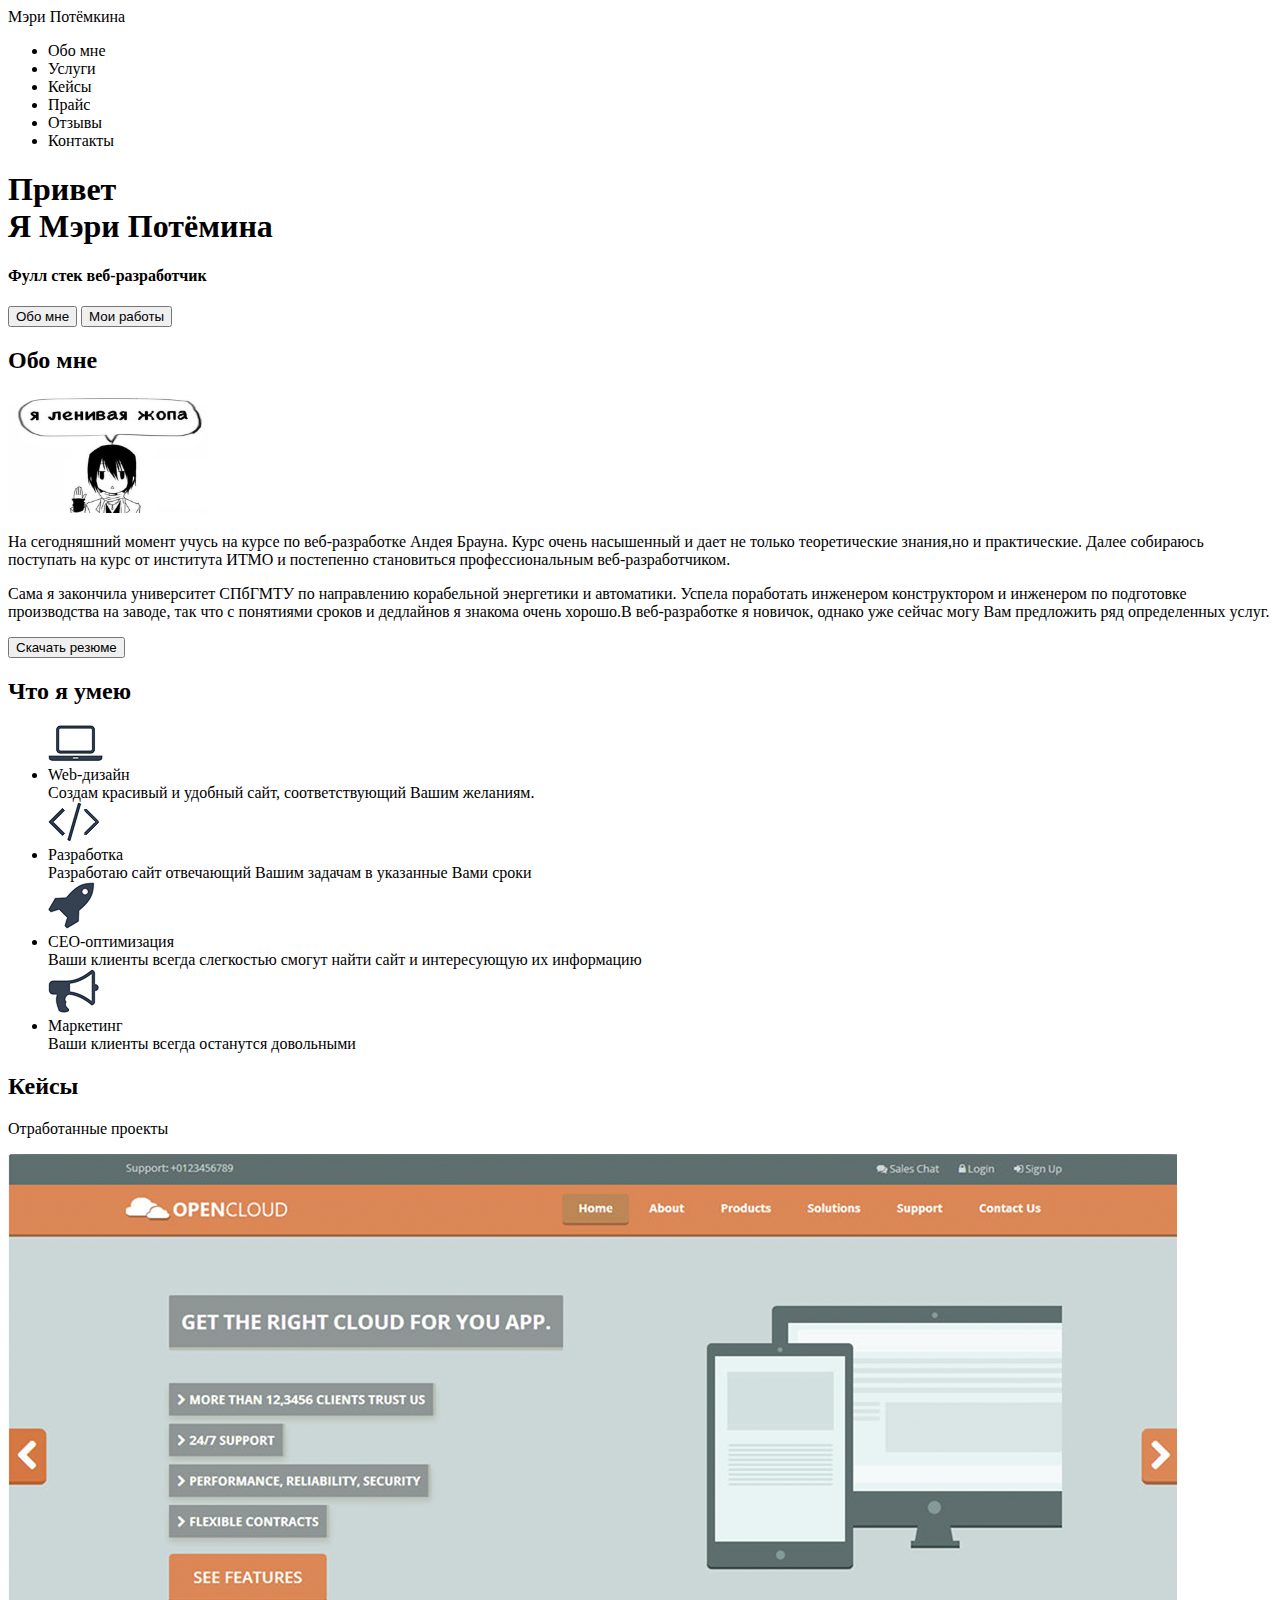
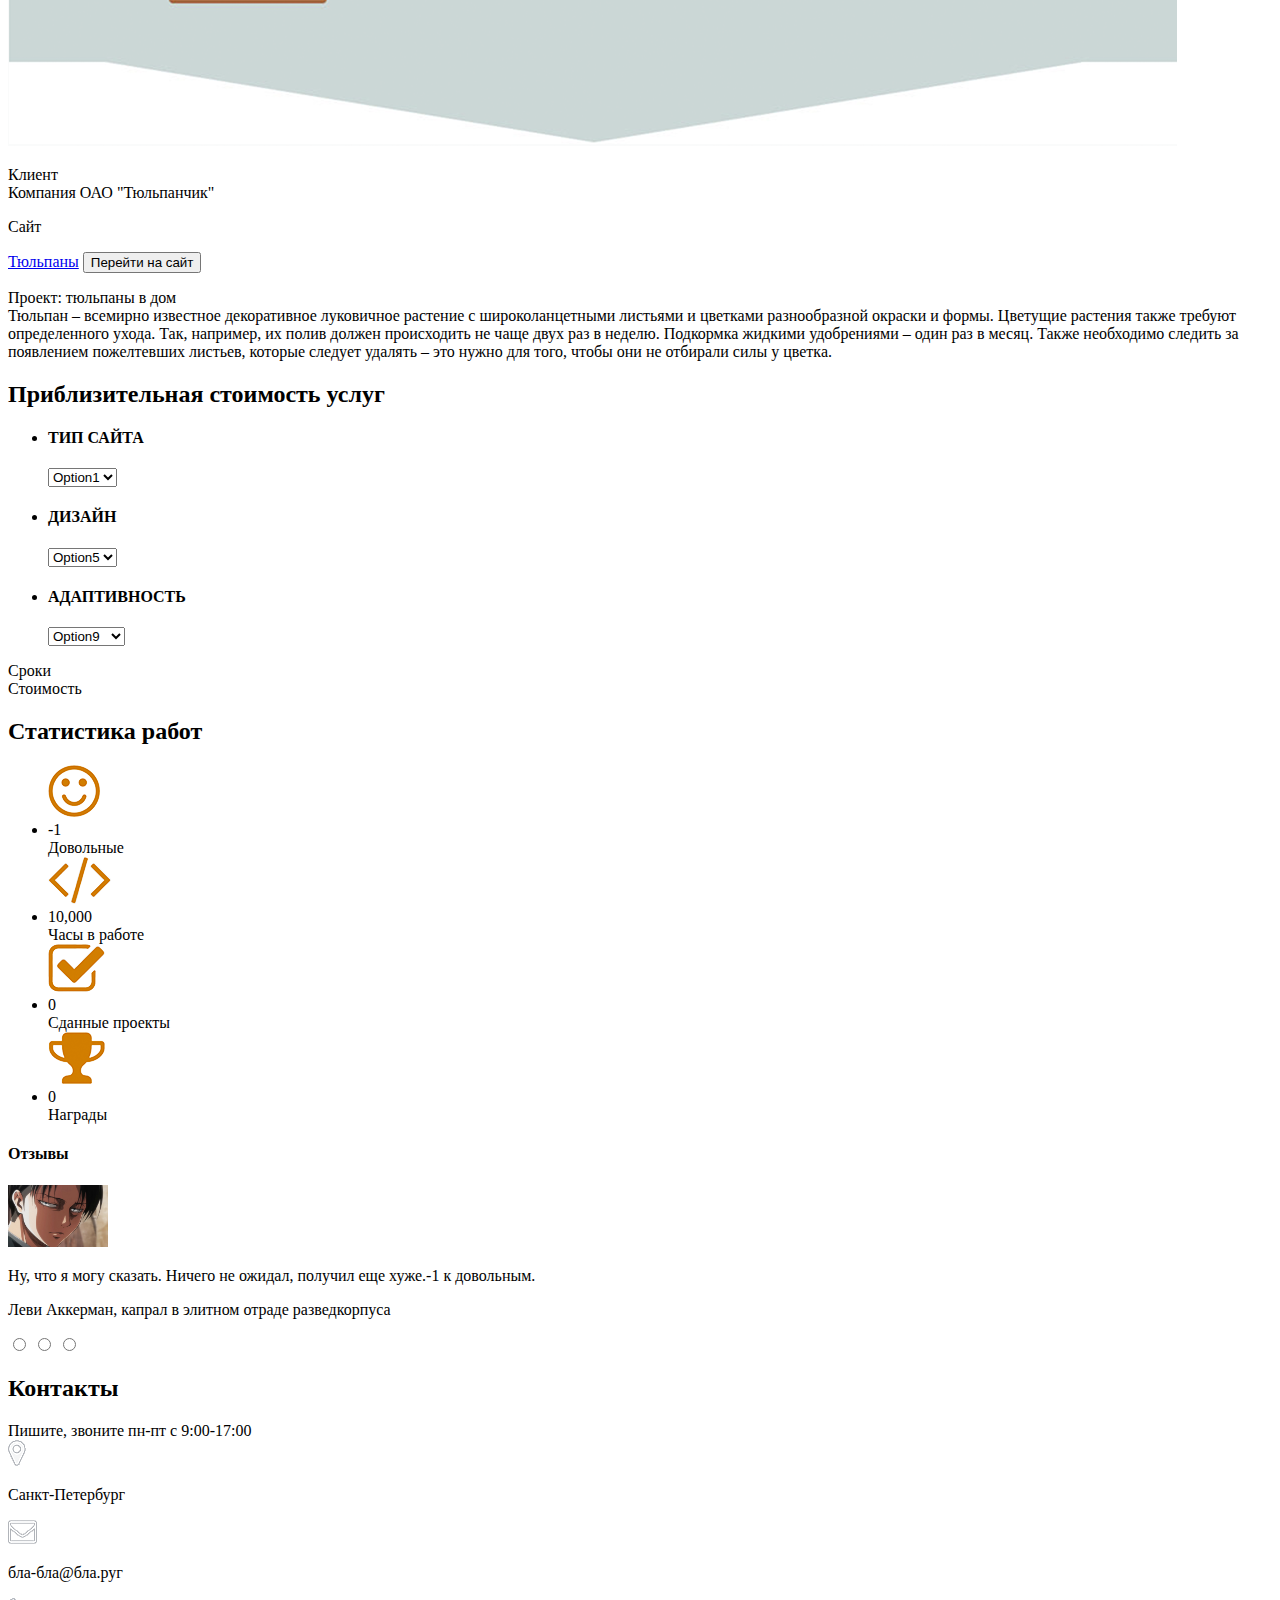
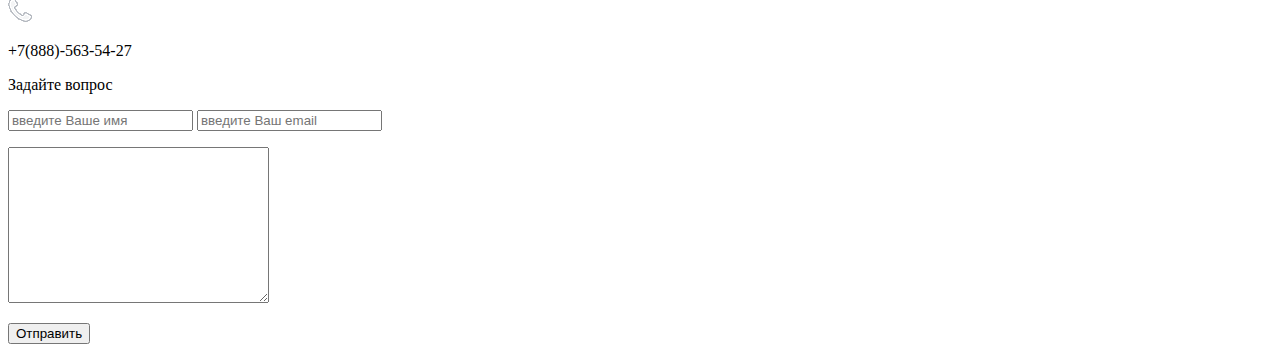
==== source/index.html @ 6ffd6572 "залила на сайт" ====
<!DOCTYPE html>
<html lang="en">

<head>
    <meta charset="UTF-8">
    <meta name="description" content="Это моя первая страница">
    <meta name="author" content="Мэри">
    <meta name="robots" content="noindex, nofollow">
    <meta property="og: title" content="Это моя первая страница">

    <title>Мэри Потёмкина - веб-разработчик</title>
</head>

<body>

    <header>

        <nav>

            <div class="logo">Мэри Потёмкина</div>
            <div class="menu"><ul>
                <li>Обо мне</li>
                <li>Услуги</li>
                <li>Кейсы</li>
                <li>Прайс</li>
                <li>Отзывы</li>
                <li>Контакты</li>
            </ul></div>

        </nav>

    </header>
    
    <div class="main"><div class="title_container">
        <h1>Привет <br> Я Мэри Потёмина</h1>
        <h4>Фулл стек веб-разработчик</h4>
        <input type="submit" value="Обо мне">
        <input type="submit" value="Мои работы">
    </div></div>
    <div class="main"><div class="title_container">
        <h2>Обо мне</h2>
        <img src="img/i.jpg" style="width: 200px" alt="А где картинка 0-0?">
        <p>На сегодняшний момент учусь на курсе по веб-разработке Андея Брауна. Курс очень насышенный и дает не только теоретические знания,но и практические. Далее собираюсь поступать на курс от института ИТМО и постепенно становиться профессиональным веб-разработчиком.</p>
        <p>Сама я закончила университет СПбГМТУ по направлению корабельной энергетики и автоматики. Успела поработать инженером конструктором и инженером по подготовке производства на заводе, так что с понятиями сроков и дедлайнов я знакома очень хорошо.В веб-разработке я новичок, однако уже сейчас могу Вам предложить ряд определенных услуг.</p>
         <input type="submit" value="Скачать резюме">
    </div></div>
    <div class="main"><div class="title_me">
    <h2>Что я умею</h2>
    <ul>
       <img src="img/notebook.png" alt="А где картинка 0-0?">
        <li>Web-дизайн</li>
        <span>Создам красивый и удобный сайт, соответствующий Вашим желаниям.</span>
       <br><img src="img/Arrows.png" alt="А где картинка 0-0?">
        <li>Разработка</li>
        <span>Разработаю сайт отвечающий Вашим задачам в указанные Вами сроки</span>
        <br><img src="img/Rocket.png" alt="А где картинка 0-0?">
        <li>CЕО-оптимизация</li>
        Ваши клиенты всегда слегкостью смогут найти сайт и интересующую их информацию
        <br><img src="img/mouthpiece.png" alt="А где картинка 0-0?">
        <li>Маркетинг</li>
        <span>Ваши клиенты всегда останутся довольными</span>
    </ul>
    </div></div>
    <div class="main"><div class="title_case">
       <h2>Кейсы</h2>
       <p>Отработанные проекты</p>
       <img src="img/photo.png" alt="А где картинка 0-0?">
        <p>Клиент<br>Компания ОАО "Тюльпанчик"</p>
        <p>Сайт</p>
        <a href="https://ru.wikipedia.org/wiki/%D0%A2%D1%8E%D0%BB%D1%8C%D0%BF%D0%B0%D0%BD">Тюльпаны</a>
        <input type="submit" value="Перейти на сайт" >
        <p>Проект: тюльпаны в дом<br>
        <span>Тюльпан – всемирно известное декоративное луковичное растение с широколанцетными листьями и цветками разнообразной окраски и формы. Цветущие растения также требуют определенного ухода. Так, например, их полив должен происходить не чаще двух раз в неделю. Подкормка жидкими удобрениями – один раз в месяц. Также необходимо следить за появлением пожелтевших листьев, которые следует удалять – это нужно для того, чтобы они не отбирали силы у цветка.</span></p>       
    </div></div>
    <div class="main"><div class="title_price">
        <h2>Приблизительная стоимость услуг</h2>
        <ul>
        <li><h4>ТИП САЙТА</h4></li>
           <select name="list1" id="list" option>
            <option value="option1">Option1</option>
            <option value="option2">Option2</option>
            <option value="option3">Option3</option>
            <option value="option4">Option4</option>
        </select>
        <li><h4>ДИЗАЙН</h4></li>
           <select name="list1" id="list" option>
            <option value="option5">Option5</option>
            <option value="option6">Option6</option>
            <option value="option7">Option7</option>
            <option value="option8">Option8</option>
        </select>
        <li><h4>АДАПТИВНОСТЬ</h4></li>
           <select name="list1" id="list" option>
            <option value="option9">Option9</option>
            <option value="option10">Option10</option>
            <option value="option11">Option11</option>
            <option value="option12">Option12</option>
        </select>
        </ul>
        <spain>Сроки<br> Стоимость</spain>
         </div></div>
         <div class="main"><div class="title_statistika">
            <h2>Статистика работ</h2>
            <ul>
                <img src="img/Smile.png" alt="А где картинка 0-0?">
                <li>-1</li>
                <span>Довольные</span>
                <br><img src="img/Arrows2.png" alt="А где картинка 0-0?">
                <li>10,000</li>
                <span>Часы в работе</span>
                <br><img src="img/check.png" alt="А где картинка 0-0?">
                <li>0</li>
                <span>Сданные проекты</span>
                <br><img src="img/Cup.png" alt="А где картинка 0-0?">
                <li>0</li>
                <span>Награды</span>        
            </ul>         
         </div></div>
         <div class="main"><div class="title_comment">
             <h4>Отзывы</h4>
             <img src="img/Levi.jpg" style="width: 100px" alt="А где картинка 0-0?">
             <p>Ну, что я могу сказать. Ничего не ожидал, получил еще хуже.-1 к довольным.</p>
             <p>Леви Аккерман, капрал в элитном отраде разведкорпуса</p>
             <input type="radio" name="1" >
             <input type="radio" name="1">
             <input type="radio" name="1">
         </div></div>
         <div class="main"><div class="title_contact">
            <h2>Контакты</h2>
            <spain>Пишите, звоните пн-пт с 9:00-17:00</spain>
            <br><img src="img/geo.png" alt="А где картинка 0-0?">
            <p>Санкт-Петербург</p>
            <img src="img/sms.png" alt="А где картинка 0-0?">
            <p>бла-бла@бла.руг</p>
            <img src="img/tel.png" alt="А где картинка 0-0?">
            <p>+7(888)-563-54-27</p>
                <p>Задайте вопрос</p>
                 <input type="text" name="text_input" value="" placeholder="введите Ваше имя">
                 <input type="email" alue="" placeholder="введите Ваш email">
                <p><textarea name="name1" id="id1" cols="30" rows="10"></textarea></p>
                 <input type="submit" value="Отправить"> 
             
              </div></div>

</body>

</html>
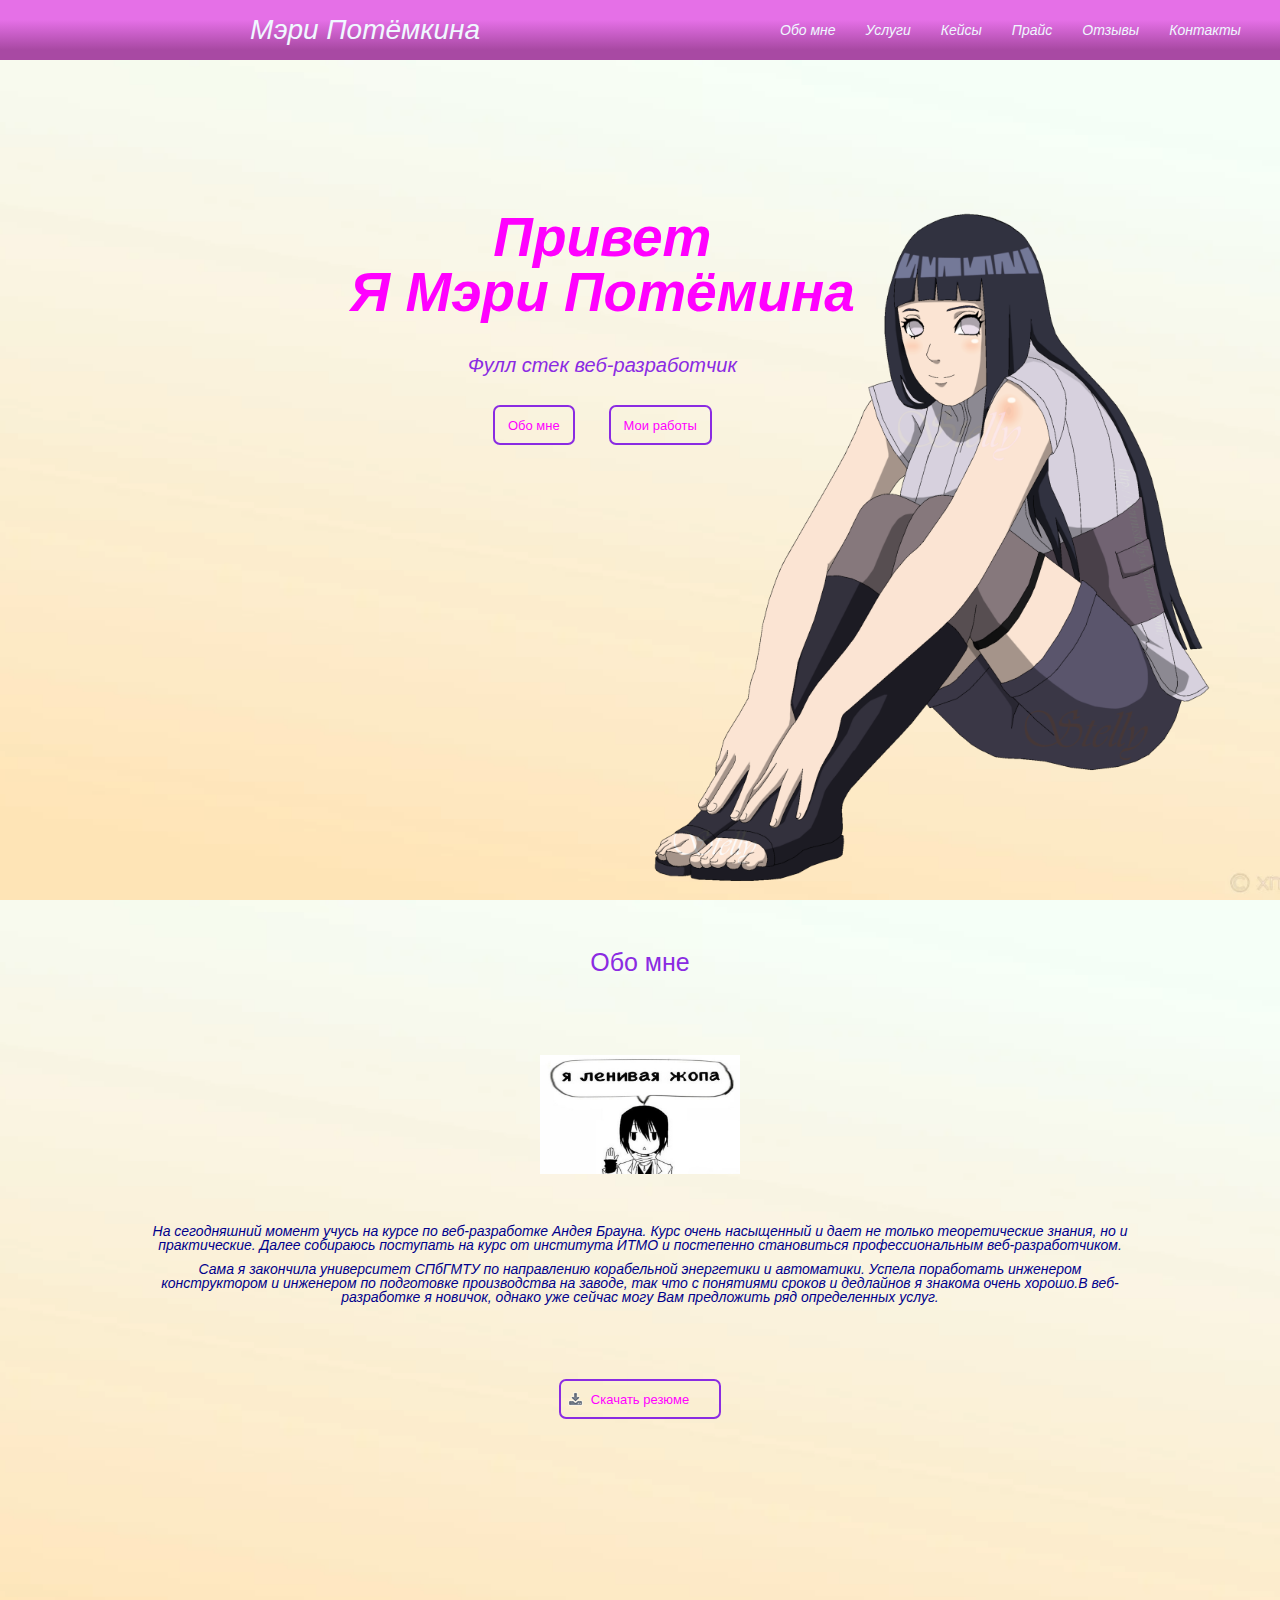
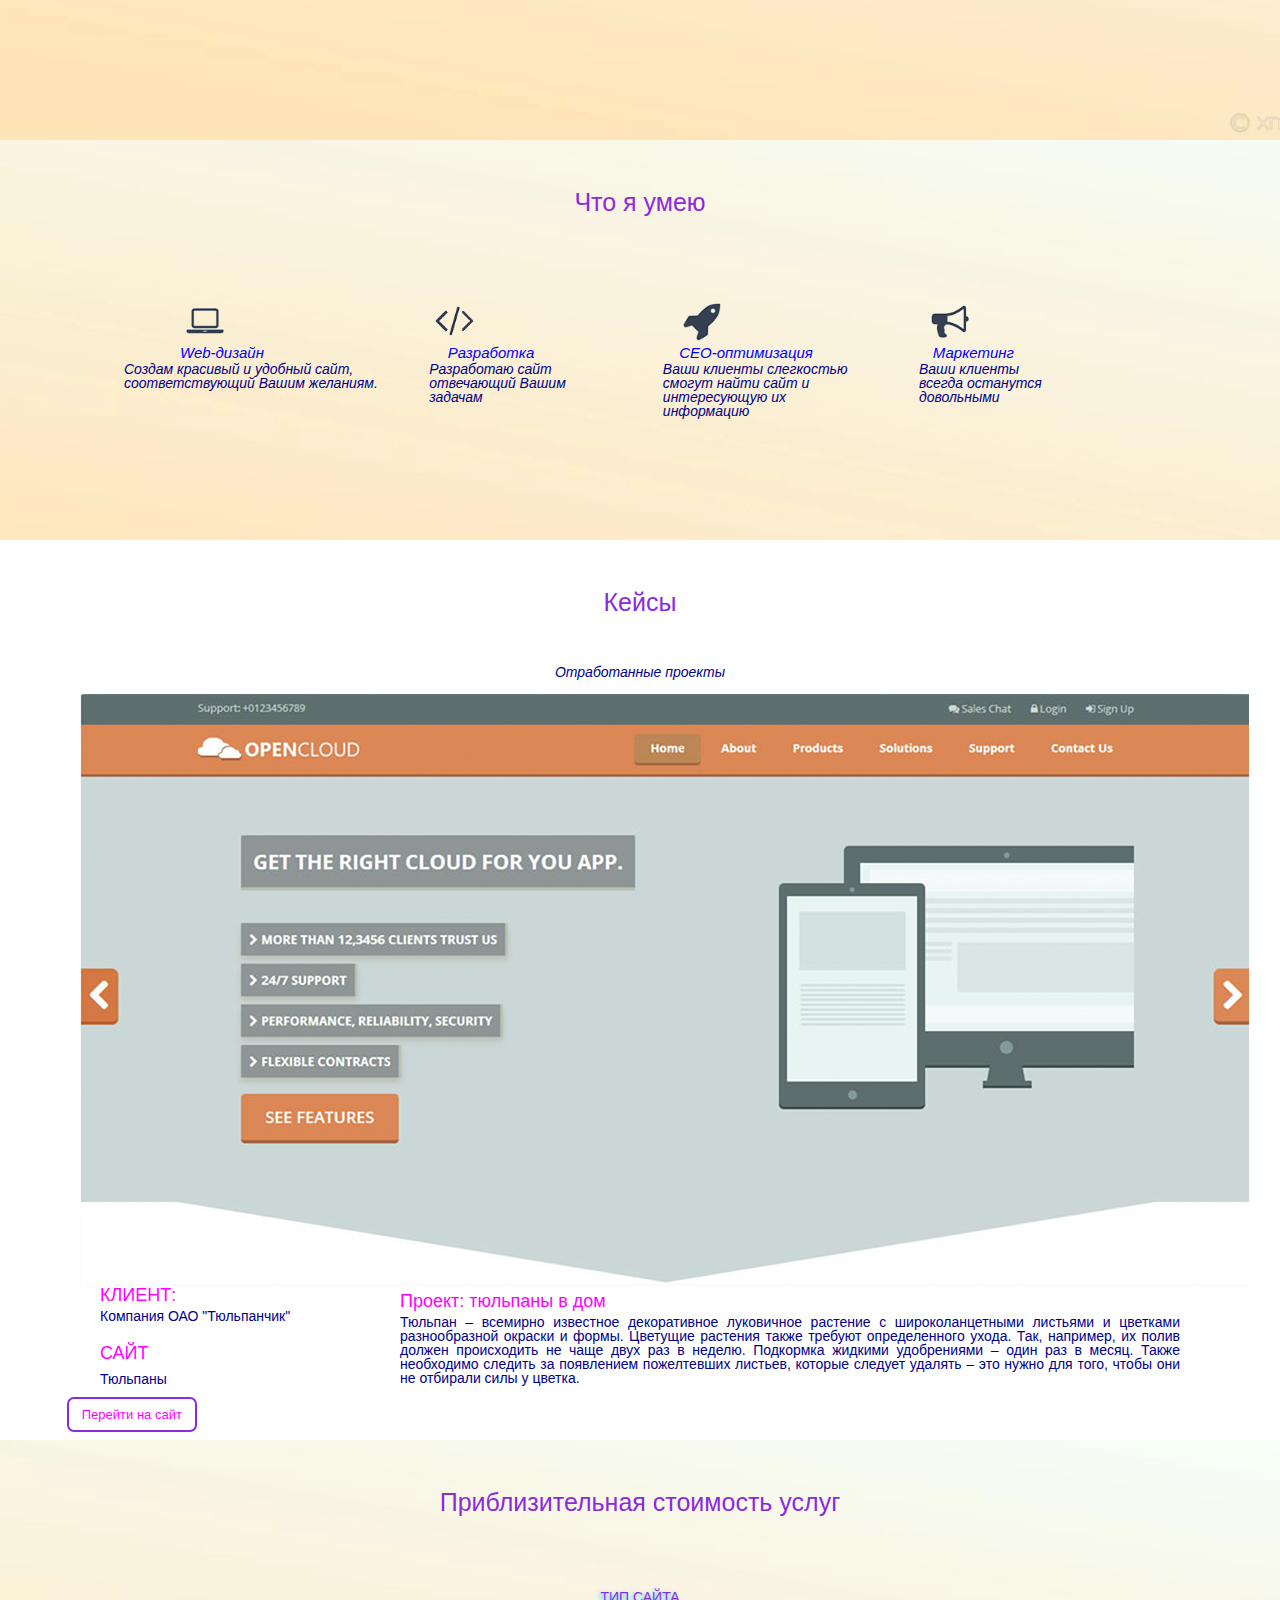
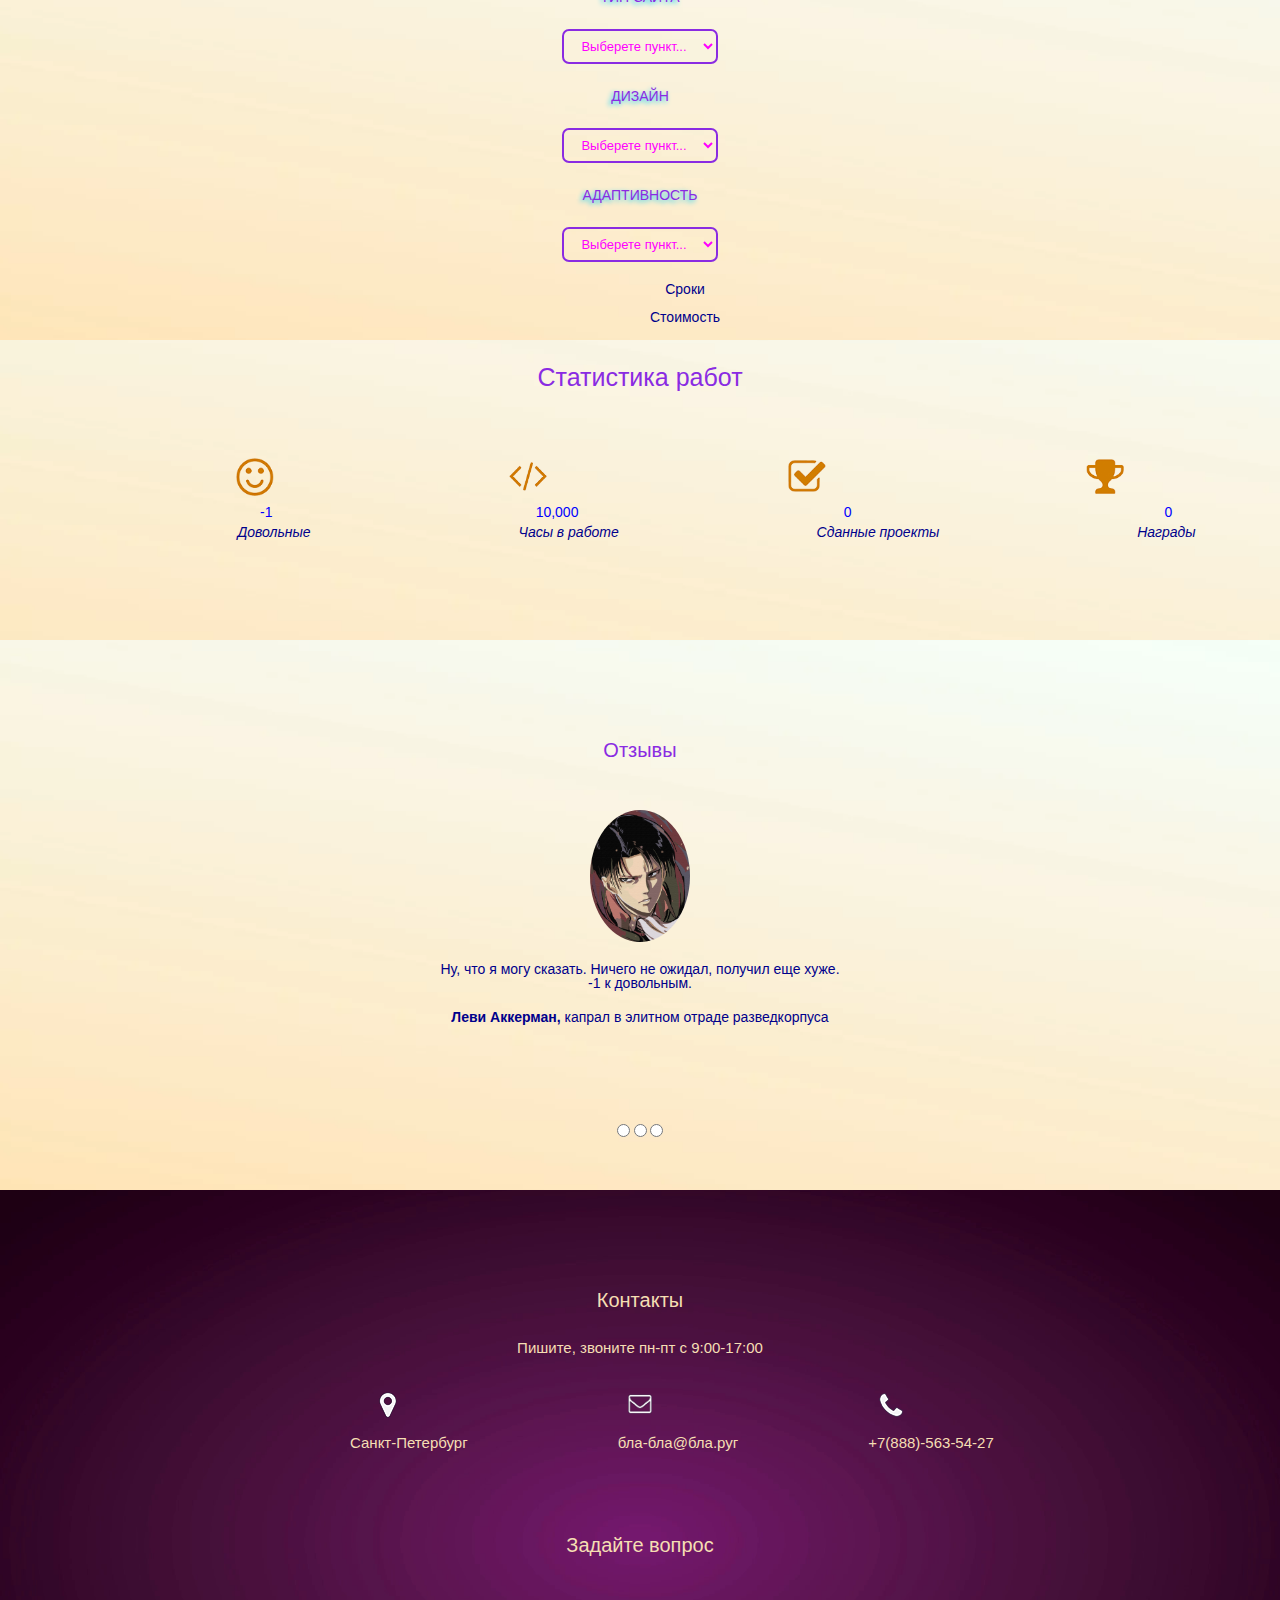
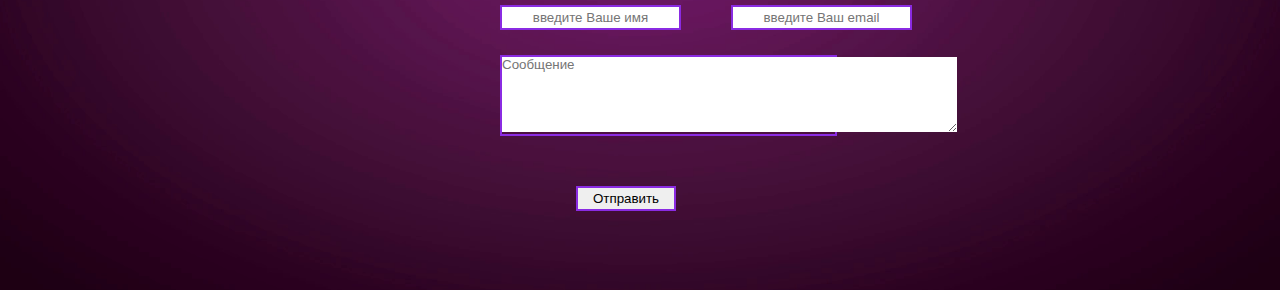
==== commit dca502f5: "добавили css" ====
--- a/source/index.html
+++ b/source/index.html
@@ -6,7 +6,9 @@
     <meta name="description" content="Это моя первая страница">
     <meta name="author" content="Мэри">
     <meta name="robots" content="noindex, nofollow">
-    <meta property="og: title" content="Это моя первая страница">
+    <meta property="og:title" content="Это моя первая страница">
+    <link rel="stylesheet" href="css/reset.css">
+    <link rel="stylesheet" href="css/style.css">
 
     <title>Мэри Потёмкина - веб-разработчик</title>
 </head>
@@ -18,129 +20,158 @@
         <nav>
 
             <div class="logo">Мэри Потёмкина</div>
-            <div class="menu"><ul>
-                <li>Обо мне</li>
-                <li>Услуги</li>
-                <li>Кейсы</li>
-                <li>Прайс</li>
-                <li>Отзывы</li>
-                <li>Контакты</li>
-            </ul></div>
+            <div class="menu">
+                <ul>
+                    <li>Обо мне</li>
+                    <li>Услуги</li>
+                    <li>Кейсы</li>
+                    <li>Прайс</li>
+                    <li>Отзывы</li>
+                    <li>Контакты</li>
+                </ul>
+            </div>
 
         </nav>
 
     </header>
+
+    <div class="main">
+        <div class="title_container">
+            <h1>Привет <br> Я Мэри Потёмина</h1>
+            <h4>Фулл стек веб-разработчик</h4>
+            <input type="submit" value="Обо мне">
+            <input type="submit" value="Мои работы">
+        </div>
+    </div>
     
-    <div class="main"><div class="title_container">
-        <h1>Привет <br> Я Мэри Потёмина</h1>
-        <h4>Фулл стек веб-разработчик</h4>
-        <input type="submit" value="Обо мне">
-        <input type="submit" value="Мои работы">
-    </div></div>
-    <div class="main"><div class="title_container">
-        <h2>Обо мне</h2>
-        <img src="img/i.jpg" style="width: 200px" alt="А где картинка 0-0?">
-        <p>На сегодняшний момент учусь на курсе по веб-разработке Андея Брауна. Курс очень насышенный и дает не только теоретические знания,но и практические. Далее собираюсь поступать на курс от института ИТМО и постепенно становиться профессиональным веб-разработчиком.</p>
-        <p>Сама я закончила университет СПбГМТУ по направлению корабельной энергетики и автоматики. Успела поработать инженером конструктором и инженером по подготовке производства на заводе, так что с понятиями сроков и дедлайнов я знакома очень хорошо.В веб-разработке я новичок, однако уже сейчас могу Вам предложить ряд определенных услуг.</p>
-         <input type="submit" value="Скачать резюме">
-    </div></div>
-    <div class="main"><div class="title_me">
-    <h2>Что я умею</h2>
-    <ul>
-       <img src="img/notebook.png" alt="А где картинка 0-0?">
-        <li>Web-дизайн</li>
-        <span>Создам красивый и удобный сайт, соответствующий Вашим желаниям.</span>
-       <br><img src="img/Arrows.png" alt="А где картинка 0-0?">
-        <li>Разработка</li>
-        <span>Разработаю сайт отвечающий Вашим задачам в указанные Вами сроки</span>
-        <br><img src="img/Rocket.png" alt="А где картинка 0-0?">
-        <li>CЕО-оптимизация</li>
-        Ваши клиенты всегда слегкостью смогут найти сайт и интересующую их информацию
-        <br><img src="img/mouthpiece.png" alt="А где картинка 0-0?">
-        <li>Маркетинг</li>
-        <span>Ваши клиенты всегда останутся довольными</span>
-    </ul>
-    </div></div>
-    <div class="main"><div class="title_case">
-       <h2>Кейсы</h2>
-       <p>Отработанные проекты</p>
-       <img src="img/photo.png" alt="А где картинка 0-0?">
-        <p>Клиент<br>Компания ОАО "Тюльпанчик"</p>
-        <p>Сайт</p>
-        <a href="https://ru.wikipedia.org/wiki/%D0%A2%D1%8E%D0%BB%D1%8C%D0%BF%D0%B0%D0%BD">Тюльпаны</a>
-        <input type="submit" value="Перейти на сайт" >
-        <p>Проект: тюльпаны в дом<br>
-        <span>Тюльпан – всемирно известное декоративное луковичное растение с широколанцетными листьями и цветками разнообразной окраски и формы. Цветущие растения также требуют определенного ухода. Так, например, их полив должен происходить не чаще двух раз в неделю. Подкормка жидкими удобрениями – один раз в месяц. Также необходимо следить за появлением пожелтевших листьев, которые следует удалять – это нужно для того, чтобы они не отбирали силы у цветка.</span></p>       
-    </div></div>
-    <div class="main"><div class="title_price">
-        <h2>Приблизительная стоимость услуг</h2>
-        <ul>
-        <li><h4>ТИП САЙТА</h4></li>
-           <select name="list1" id="list" option>
-            <option value="option1">Option1</option>
-            <option value="option2">Option2</option>
-            <option value="option3">Option3</option>
-            <option value="option4">Option4</option>
-        </select>
-        <li><h4>ДИЗАЙН</h4></li>
-           <select name="list1" id="list" option>
-            <option value="option5">Option5</option>
-            <option value="option6">Option6</option>
-            <option value="option7">Option7</option>
-            <option value="option8">Option8</option>
-        </select>
-        <li><h4>АДАПТИВНОСТЬ</h4></li>
-           <select name="list1" id="list" option>
-            <option value="option9">Option9</option>
-            <option value="option10">Option10</option>
-            <option value="option11">Option11</option>
-            <option value="option12">Option12</option>
-        </select>
-        </ul>
-        <spain>Сроки<br> Стоимость</spain>
-         </div></div>
-         <div class="main"><div class="title_statistika">
+        <div class="title_me">
+            <h2>Обо мне</h2>
+            <img src="img/i.jpg" style="width: 200px" alt="А где картинка 0-0?">
+            <p class="one">На сегодняшний момент учусь на курсе по веб-разработке Андея Брауна. Курс очень насыщенный и дает не только теоретические знания, но и практические. Далее собираюсь поступать на курс от института ИТМО и постепенно становиться профессиональным веб-разработчиком.</p>
+            <p class="two">Сама я закончила университет СПбГМТУ по направлению корабельной энергетики и автоматики. Успела поработать инженером конструктором и инженером по подготовке производства на заводе, так что с понятиями сроков и дедлайнов я знакома очень хорошо.В веб-разработке я новичок, однако уже сейчас могу Вам предложить ряд определенных услуг.</p>
+            <input type="submit" value="Скачать резюме">
+        </div>
+   
+    
+        <div class="title_ican">
+            <h2>Что я умею</h2>
+            <ul>
+                
+                <li class="web">Web-дизайн</li>
+                <span class="make">Создам красивый и удобный сайт,<br> соответствующий Вашим желаниям.</span>
+            
+                <li class="raz">Разработка</li>
+                <span class="s">Разработаю сайт <br> отвечающий Вашим задачам</span>
+                
+                <li class="ceo">CЕО-оптимизация</li>
+               <span class="k"> Ваши клиенты слегкостью  смогут найти сайт и интересующую их информацию</span>
+               
+                <li class="M">Маркетинг</li>
+                <span class="D">Ваши клиенты <br> всегда останутся <br>довольными</span>
+            </ul>
+        </div>
+    
+    
+        <div class="title_case">
+            <h2>Кейсы</h2>
+            <p class="projekt">Отработанные проекты</p>
+            <img src="img/photo.png" alt="А где картинка 0-0?">
+            <p class="kli">Клиент:
+            <br> <span class="klis">Компания ОАО "Тюльпанчик"</span></p>
+            <p class="sait">Сайт</p>
+            <a  href="https://ru.wikipedia.org/wiki/%D0%A2%D1%8E%D0%BB%D1%8C%D0%BF%D0%B0%D0%BD">Тюльпаны</a>
+            <input type="submit" value="Перейти на сайт">
+            <p class="Pro">Проект: тюльпаны в дом<br>
+                <span class="tp">Тюльпан – всемирно известное декоративное луковичное растение с широколанцетными листьями и цветками разнообразной окраски и формы. Цветущие растения также требуют определенного ухода. Так, например, их полив должен происходить не чаще двух раз в неделю. Подкормка жидкими удобрениями – один раз в месяц. Также необходимо следить за появлением пожелтевших листьев, которые следует удалять – это нужно для того, чтобы они не отбирали силы у цветка.</span></p>
+            
+        </div>
+    
+   
+        <div class="title_price">
+            <h2>Приблизительная стоимость услуг</h2>
+            <ul>
+                <li>
+                    <h4>ТИП САЙТА</h4>
+                </li>
+                <select name="list1" id="list" option >
+                   <option value="название">Выберете пункт...</option>
+                    <option value="option1">Option1</option>
+                    <option value="option2">Option2</option>
+                    <option value="option3">Option3</option>
+                    <option value="option4">Option4</option>
+                </select>
+                <li>
+                    <h4>ДИЗАЙН</h4>
+                </li>
+                <select name="list1" id="list" option>
+                   <option value="название">Выберете пункт...</option>
+                    <option value="option5">Option5</option>
+                    <option value="option6">Option6</option>
+                    <option value="option7">Option7</option>
+                    <option value="option8">Option8</option>
+                </select>
+                <li>
+                    <h4>АДАПТИВНОСТЬ</h4>
+                </li>
+                <select name="list1" id="list" option>
+                   <option value="название">Выберете пункт...</option>
+                    <option value="option9">Option9</option>
+                    <option value="option10">Option10</option>
+                    <option value="option11">Option11</option>
+                    <option value="option12">Option12</option>
+                </select>
+            </ul>
+            <span>Сроки<br> <br>Стоимость</span>
+        </div>
+    
+    
+        <div class="title_statistika">
             <h2>Статистика работ</h2>
             <ul>
-                <img src="img/Smile.png" alt="А где картинка 0-0?">
+               <!-- <img src="img/Smile.png" alt="А где картинка 0-0?">-->
                 <li>-1</li>
-                <span>Довольные</span>
-                <br><img src="img/Arrows2.png" alt="А где картинка 0-0?">
+                <span class="d">Довольные</span>
+                <!--<br><img src="img/Arrows2.png" alt="А где картинка 0-0?">-->
                 <li>10,000</li>
-                <span>Часы в работе</span>
-                <br><img src="img/check.png" alt="А где картинка 0-0?">
+                <span class="h">Часы в работе</span>
+               <!-- <br><img src="img/check.png" alt="А где картинка 0-0?">-->
                 <li>0</li>
-                <span>Сданные проекты</span>
-                <br><img src="img/Cup.png" alt="А где картинка 0-0?">
+                <span class="b">Сданные проекты</span>
+                <!--<br><img src="img/Cup.png" alt="А где картинка 0-0?">-->
                 <li>0</li>
-                <span>Награды</span>        
-            </ul>         
-         </div></div>
-         <div class="main"><div class="title_comment">
-             <h4>Отзывы</h4>
-             <img src="img/Levi.jpg" style="width: 100px" alt="А где картинка 0-0?">
-             <p>Ну, что я могу сказать. Ничего не ожидал, получил еще хуже.-1 к довольным.</p>
-             <p>Леви Аккерман, капрал в элитном отраде разведкорпуса</p>
-             <input type="radio" name="1" >
-             <input type="radio" name="1">
-             <input type="radio" name="1">
-         </div></div>
-         <div class="main"><div class="title_contact">
+                <span class="n">Награды</span>
+            </ul>
+        </div>
+  
+    
+        <div class="title_comment">
+            <h4>Отзывы</h4>
+            <img class="Levi", src="img/Levi.jpg" style="width: 100px" alt="А где картинка 0-0?">
+            <p >Ну, что я могу сказать. Ничего не ожидал, получил еще хуже. <br>-1 к довольным.</p>
+            <p class="Livi"><b>Леви Аккерман,</b> капрал в элитном отраде разведкорпуса</p>
+            <input type="radio" name="1">
+            <input type="radio" name="1">
+            <input type="radio" name="1">
+        </div>
+  
+    
+        <div class="title_contact">
             <h2>Контакты</h2>
             <spain>Пишите, звоните пн-пт с 9:00-17:00</spain>
-            <br><img src="img/geo.png" alt="А где картинка 0-0?">
-            <p>Санкт-Петербург</p>
-            <img src="img/sms.png" alt="А где картинка 0-0?">
-            <p>бла-бла@бла.руг</p>
-            <img src="img/tel.png" alt="А где картинка 0-0?">
-            <p>+7(888)-563-54-27</p>
-                <p>Задайте вопрос</p>
-                 <input type="text" name="text_input" value="" placeholder="введите Ваше имя">
-                 <input type="email" alue="" placeholder="введите Ваш email">
-                <p><textarea name="name1" id="id1" cols="30" rows="10"></textarea></p>
-                 <input type="submit" value="Отправить"> 
-             
-              </div></div>
+            <!--<br><img src="img/geo.png" alt="А где картинка 0-0?">-->
+            <p class="p1">Санкт-Петербург</p>
+            <!--<img src="img/sms.png" alt="А где картинка 0-0?">-->
+            <p class="p2">бла-бла@бла.руг</p>
+           <!--<img src="img/tel.png" alt="А где картинка 0-0?">-->
+            <p class="p3">+7(888)-563-54-27</p>
+            <p class="p6">Задайте вопрос</p>
+            <input class="text" type="text" name="text_input" value="" placeholder="введите Ваше имя">
+            <input class="email" type="email" value="" placeholder="введите Ваш email">
+            <p class="p5"><textarea name="name1" id="id1" cols="55" rows="5" value="" placeholder="Сообщение"></textarea></p>
+            <input class="ot" type="submit" value="Отправить">
+
+        </div>
+   
 
 </body>
 
--- a/source/css/style.css
+++ b/source/css/style.css
@@ -0,0 +1,362 @@
+body {
+    font-family: Arial, sans-serif;
+}
+nav {
+    width: 100%;
+    height: 60px;
+    background: rgb(229, 112, 231);
+    /* Old browsers */
+    background: -moz-linear-gradient(top, rgba(229, 112, 231, 1) 13%, rgba(229, 112, 231, 1) 13%, rgba(229, 112, 231, 1) 33%, rgba(168, 73, 163, 1) 83%);
+    /* FF3.6-15 */
+    background: -webkit-linear-gradient(top, rgba(229, 112, 231, 1) 13%, rgba(229, 112, 231, 1) 13%, rgba(229, 112, 231, 1) 33%, rgba(168, 73, 163, 1) 83%);
+    /* Chrome10-25,Safari5.1-6 */
+    background: linear-gradient(to bottom, rgba(229, 112, 231, 1) 13%, rgba(229, 112, 231, 1) 13%, rgba(229, 112, 231, 1) 33%, rgba(168, 73, 163, 1) 83%);
+    /* W3C, IE10+, FF16+, Chrome26+, Opera12+, Safari7+ */
+}
+.logo {
+    color: aliceblue;
+    font-size: 28px;
+    font-style: italic;
+    line-height: 60px;
+    margin-left: 250px;
+    float: left;
+}
+.menu {
+    float: left;
+    padding-left: 300px;
+}
+.menu li {
+    float: left;
+    line-height: 60px;
+    color: aliceblue;
+    margin-right: 30px;
+    font-size: 14px;
+    font-style: italic;
+    text-transform: inherit;
+}
+.main {
+    width: 100%;
+    height: calc(100% - 60px);
+    background: url(../img/Hina.png) 90% 100%/auto 85% no-repeat, url(../img/fon.png) center/cover no-repeat;
+}
+.title_container {
+    float: left;
+    margin: 150px 0px 0px 350px;
+    color: fuchsia;
+    text-align: center;
+    font-style: italic;
+}
+.title_container h1 {
+    font-size: 55px;
+    font-weight: bold;
+}
+.title_container h4 {
+    margin-top: 35px;
+    font-size: 20px;
+    color: blueviolet;
+}
+.title_container input {
+    height: 40px;
+    text-align: center;
+    border: 2px solid blueviolet;
+    background: none;
+    border-radius: 7px;
+    color: fuchsia;
+    font-size: 13px;
+    padding: 0px 13px;
+    margin: 30px 15px 0px 15px;
+}
+.title_me {
+    width: 100%;
+    height: calc(100% - 60px);
+    background: url(../img/fon.png) center/cover no-repeat;
+    text-align: center;
+}
+.title_me h2 {
+    padding: 50px 0px 80px 0px;
+    font-size: 25px;
+    color: blueviolet;
+}
+.one, .two {
+    padding: 50px 150px 0px 150px;
+    font-size: 15;
+    font-style: italic;
+    color: darkblue;
+}
+.two {
+    padding: 10px 150px 50px 150px;
+}
+.title_me input {
+    height: 40px;
+    text-align: center;
+    border: 2px solid blueviolet;
+    background: url(../img/down.png) 5% 50%/15px no-repeat;
+    border-radius: 7px;
+    color: fuchsia;
+    font-size: 13px;
+    padding: 0px 30px;
+    margin: 25px 15px 0px 15px;
+}
+.title_ican {
+    width: 100%;
+    height: 400px;  
+    background: url(../img/notebook.png) 15% 45%/3% no-repeat, url(../img/Arrows.png) 35% 45%/3% no-repeat, url(../img/Rocket.png) 55% 45%/3% no-repeat,  url(../img/mouthpiece.png) 75% 45%/3% no-repeat, url(../img/fon.png) center/cover no-repeat;
+}
+.title_ican h2{
+     padding: 50px 0px 80px 0px;
+    font-size: 25px;
+    color: blueviolet;
+    text-align: center;
+}    
+.web, .raz, .ceo, .M{
+     float: left;
+    color:blue;
+    margin: 50px 0px 5px 180px;
+    font-size: 15px;
+    font-style: italic;
+    text-transform: inherit;
+}
+.make, .s, .k, .D{
+      color: darkblue;
+    float:left;
+    font-size: 14px;
+    font-style: italic;
+    text-transform: inherit;
+    margin: 67px 0px 0px -140px;
+}
+.raz{
+    margin: 50px 0px 5px 70px;
+}
+.s{
+    max-width:150px;
+    margin: 67px 0px 0px -105px;
+}
+.ceo{
+    margin: 50px 0px 5px 100px;
+}
+.k{
+    max-width: 200px;
+    margin: 67px 0px 0px -150px;
+}
+.M{
+    margin: 50px 0px 5px 70px;
+}
+.D{
+    margin: 67px 0px 0px -95px;
+}
+.title_case{
+    width: 100%;
+    height:900px;    
+}
+.title_case h2{
+    text-align: center;
+    padding: 50px 0px 50px 0px;
+    font-size: 25px;
+    color: blueviolet;
+}
+.projekt{
+text-align: center;
+color: darkblue;
+font-size: 14px;
+font-style: italic;
+text-transform: inherit;
+}    
+.title_case img{ 
+    margin: 15px 45px 0px 80px;
+}
+.kli, .sait{
+    text-align: left;
+    margin: 0px 0px 5px 100px ;
+    color: fuchsia;
+    text-transform: uppercase;
+    font-size: 18px;
+}
+.klis, .title_case a{
+    float: left;
+    margin: 5px 0px 5px 0px ;
+    color: darkblue;
+    text-align: left;
+    text-transform:none;
+    font-size: 14px;
+}   
+.sait{
+    margin: 40px 0px 5px 100px;
+}
+.title_case a{
+     margin: 5px 0px 0px 100px ;
+}
+.title_case input{
+    float: left;
+    height: 35px;
+    text-align: center;
+    border: 2px solid blueviolet;
+    background: none;
+    border-radius: 7px;
+    color: fuchsia;
+    font-size: 13px;
+    padding: 0px 13px;
+    margin: 30px 0px 5px -100px;
+}
+.Pro{
+   float: left;
+    margin: -145px 0px 0px 400px;
+    color: fuchsia;
+    text-transform:inherit;
+    font-size: 18px
+}
+.tp{
+ display: block;
+   margin: 5px 100px 0px 0px;
+    text-transform: none;
+    text-align: justify;
+    color: darkblue;
+    font-size: 14px   
+}
+.title_price{
+     width: 100%;
+    height: 500px;
+    background: url(../img/fon.png) center/cover no-repeat;
+    text-align: center;
+}
+.title_price h2{
+      padding: 50px 0px 50px 0px;
+    font-size: 25px;
+    color: blueviolet;
+}
+.title_price h4{
+     padding: 25px 0px 25px 0px;
+     color: blueviolet;
+    text-shadow: -2px 2px 5px #0cccf7;   
+}
+.title_price span{
+    float: left;
+    display: block;
+    margin: 20px 0px 25px 650px;
+    color: darkblue;   
+}
+.title_price select{
+    height: 35px;
+    text-align: center;
+    border: 2px solid blueviolet;
+    background: none;
+    border-radius: 7px;
+    color: fuchsia;
+    font-size: 13px;
+    padding: 0px 13px;
+}
+.title_statistika{
+    width: 100%;
+    height: 300px;
+    background: url(../img/Smile.png) 19% 45%/3% no-repeat, url(../img/Arrows2.png) 41% 45%/3% no-repeat, url(../img/check.png) 63.5% 45%/3% no-repeat,  url(../img/Cup.png) 87.5% 45%/3% no-repeat, url(../img/fon.png) center/cover no-repeat;    
+}
+.title_statistika h2{
+    text-align: center;
+    padding: 25px 0px 50px 0px;
+    font-size: 25px;
+    color: blueviolet;  
+}
+.title_statistika li{
+    float: left;
+    color: blue;
+    margin: 65px -35px 0px 260px;
+     font-size: 14px  
+}
+.d, .h, .b, .n{
+    float: left;
+    text-align: left;
+    color: darkblue;
+    font-size: 14px;
+    font-style: italic;
+    margin: 85px -35px 0px 0px;
+}
+.h{
+    margin: 85px -35px 0px -25px;
+}
+.b{
+    margin: 85px -35px 0px 0px;
+}
+.n{
+    margin: 85px -35px 0px 0px; 
+}
+.title_comment{
+    width: 100%;
+    height: 550px;  
+    background: url(../img/fon.png) center/cover no-repeat;
+    text-align: center;
+}
+.title_comment h4 {
+    padding: 100px 0px 50px 0px;
+    font-size: 20px;
+    color: blueviolet;   
+}
+.Levi{
+  margin-bottom: 20px;
+  border-radius: 50%;
+}
+.title_comment p{
+    color:darkblue;
+    font-size: 14px;    
+}
+.Livi{
+   margin-top: 20px;
+}
+.title_comment input{
+    margin-top: 100px;
+}
+.title_contact{
+    width: 100%;
+    height: 700px;  
+    background: url(../img/geo.png) 30% 30%/18px no-repeat,url(../img/sms.png) 50% 30%/24px no-repeat,url(../img/tel.png) 70% 30%/24px no-repeat, url(../img/fon1.png) center/cover no-repeat;
+    color: wheat;     
+}
+.title_contact h2{
+    padding: 100px 0px 30px 0px;
+    font-size: 20px; 
+    text-align: center;
+}
+.title_contact spain{
+    display: block;
+    text-align: center;
+    font-size: 15px;
+}
+.p1, .p2, .p3{
+    float: left;
+    font-size: 15px; 
+    margin-top: 80px;
+}
+.p1{
+    margin-left: 350px;
+    margin-right: 150px;
+}
+.p2{
+    margin-right: 130px;
+}
+.p6{
+    margin-top: 180px;
+    text-align: center;
+    font-size: 20px;
+}
+.title_contact input, .ot{
+    float: left;
+    margin-top: 50px;
+    height: 25px;
+    text-align: center;
+    border: 2px solid blueviolet;
+    }
+.text{
+    margin-left: 500px;
+}
+.email{
+    margin-left: 50px;
+}
+.p5{
+margin-top: 100px;
+margin-left: 500px;
+margin-right: 443px;
+border: 2px solid blueviolet;
+}
+.ot{
+margin-top: 100px;
+margin-left: 45%;
+width: 100px;
+}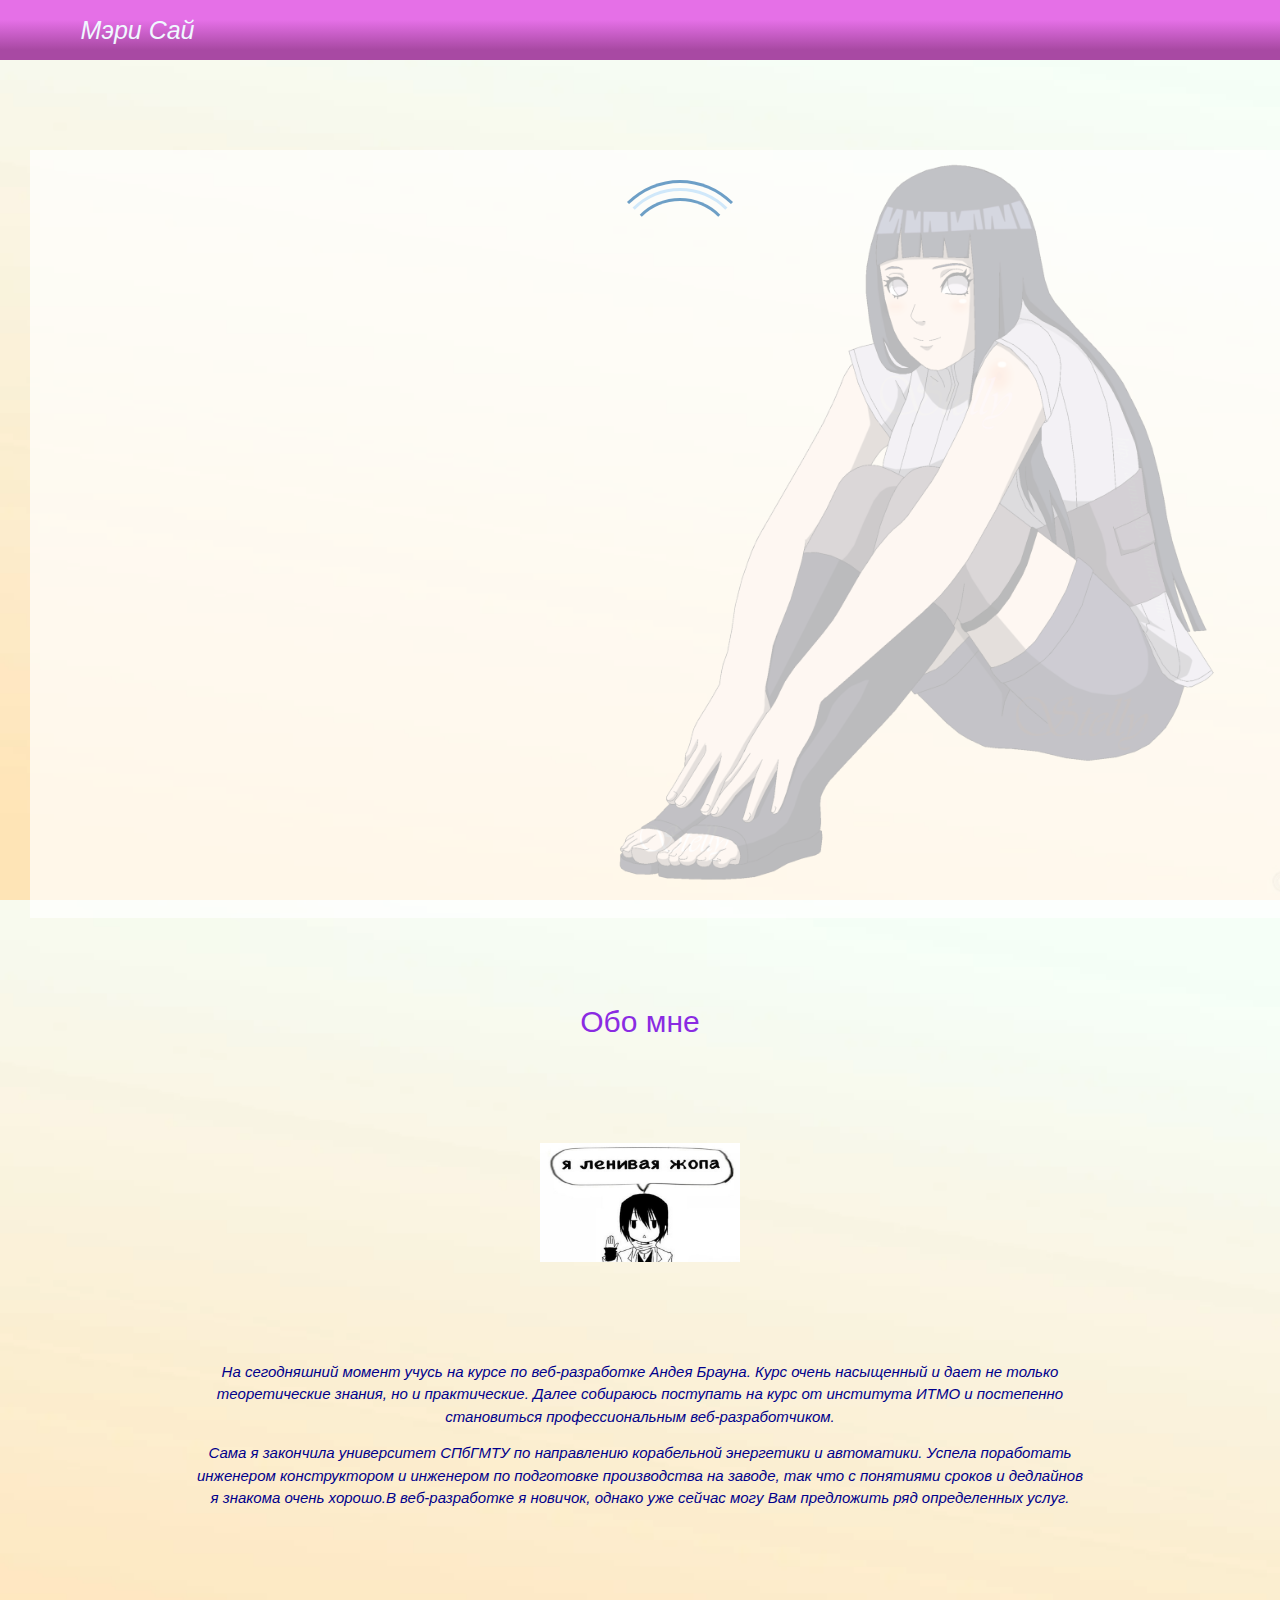
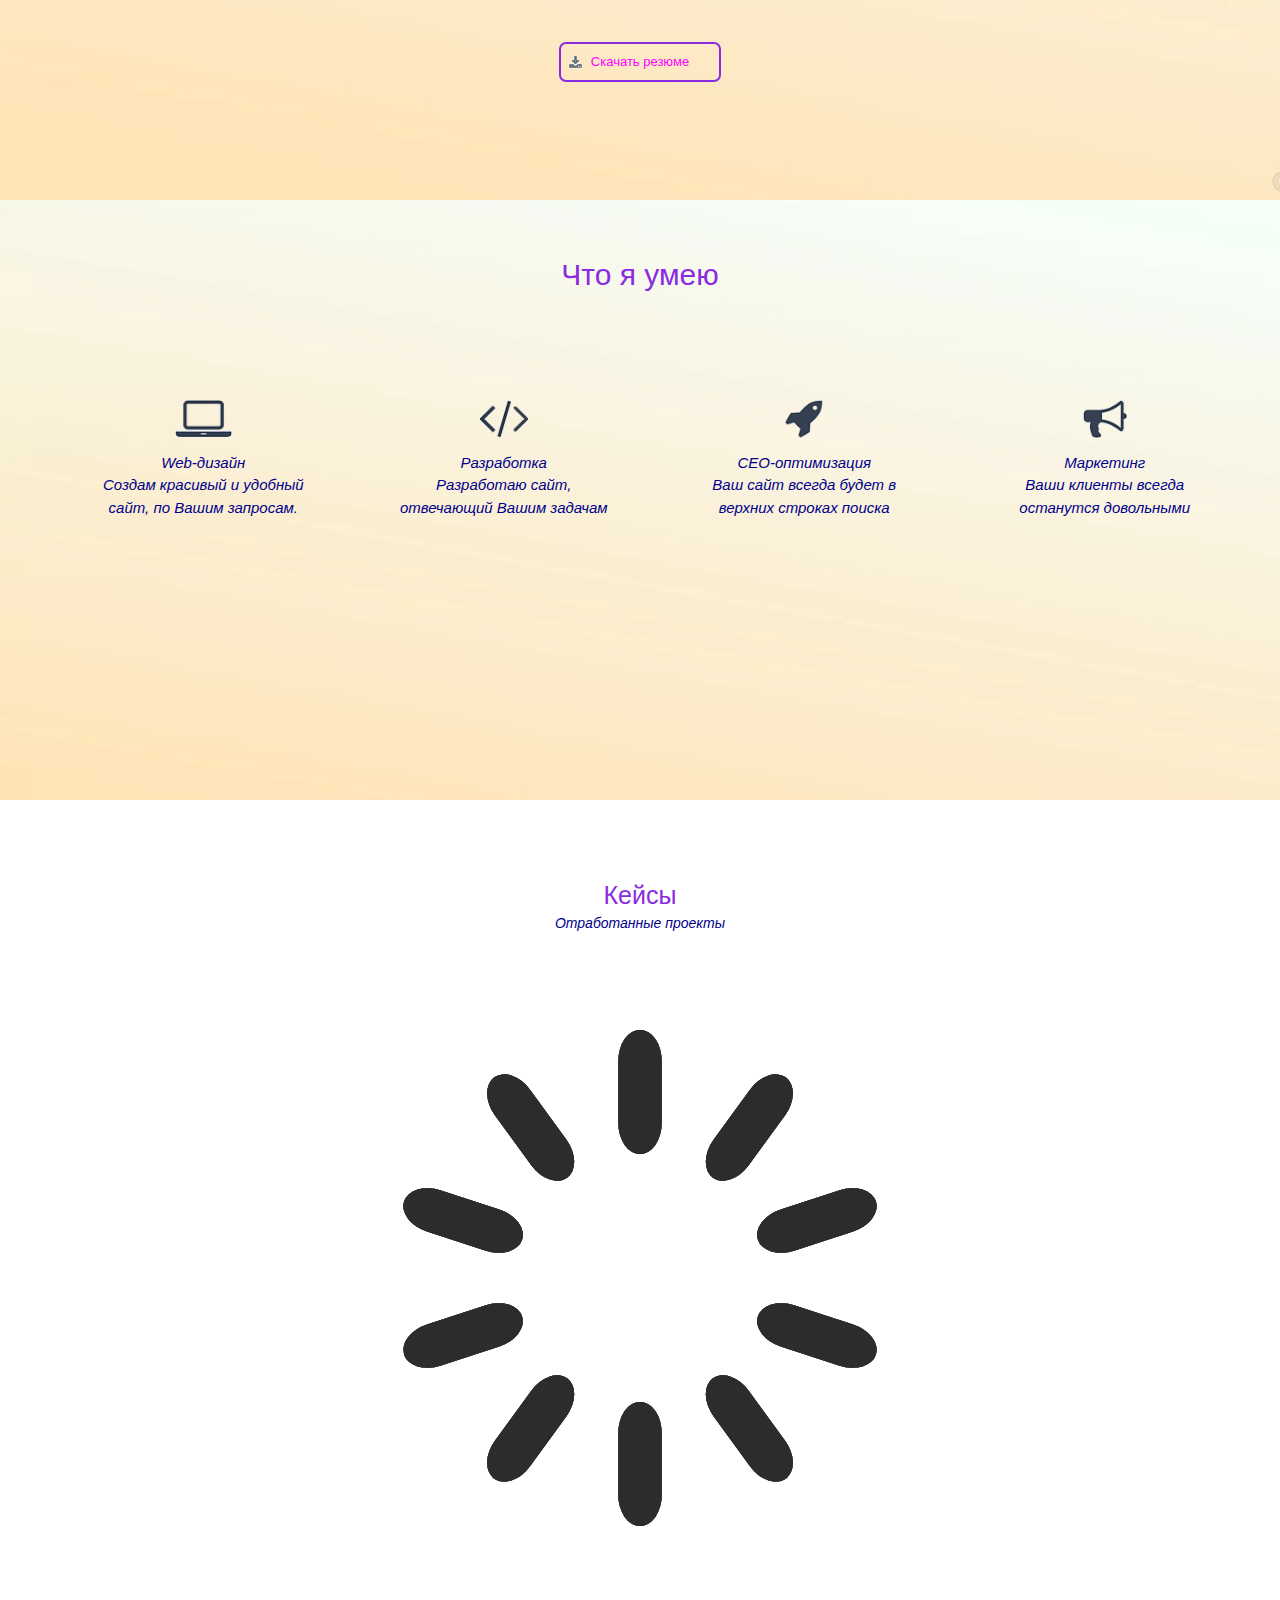
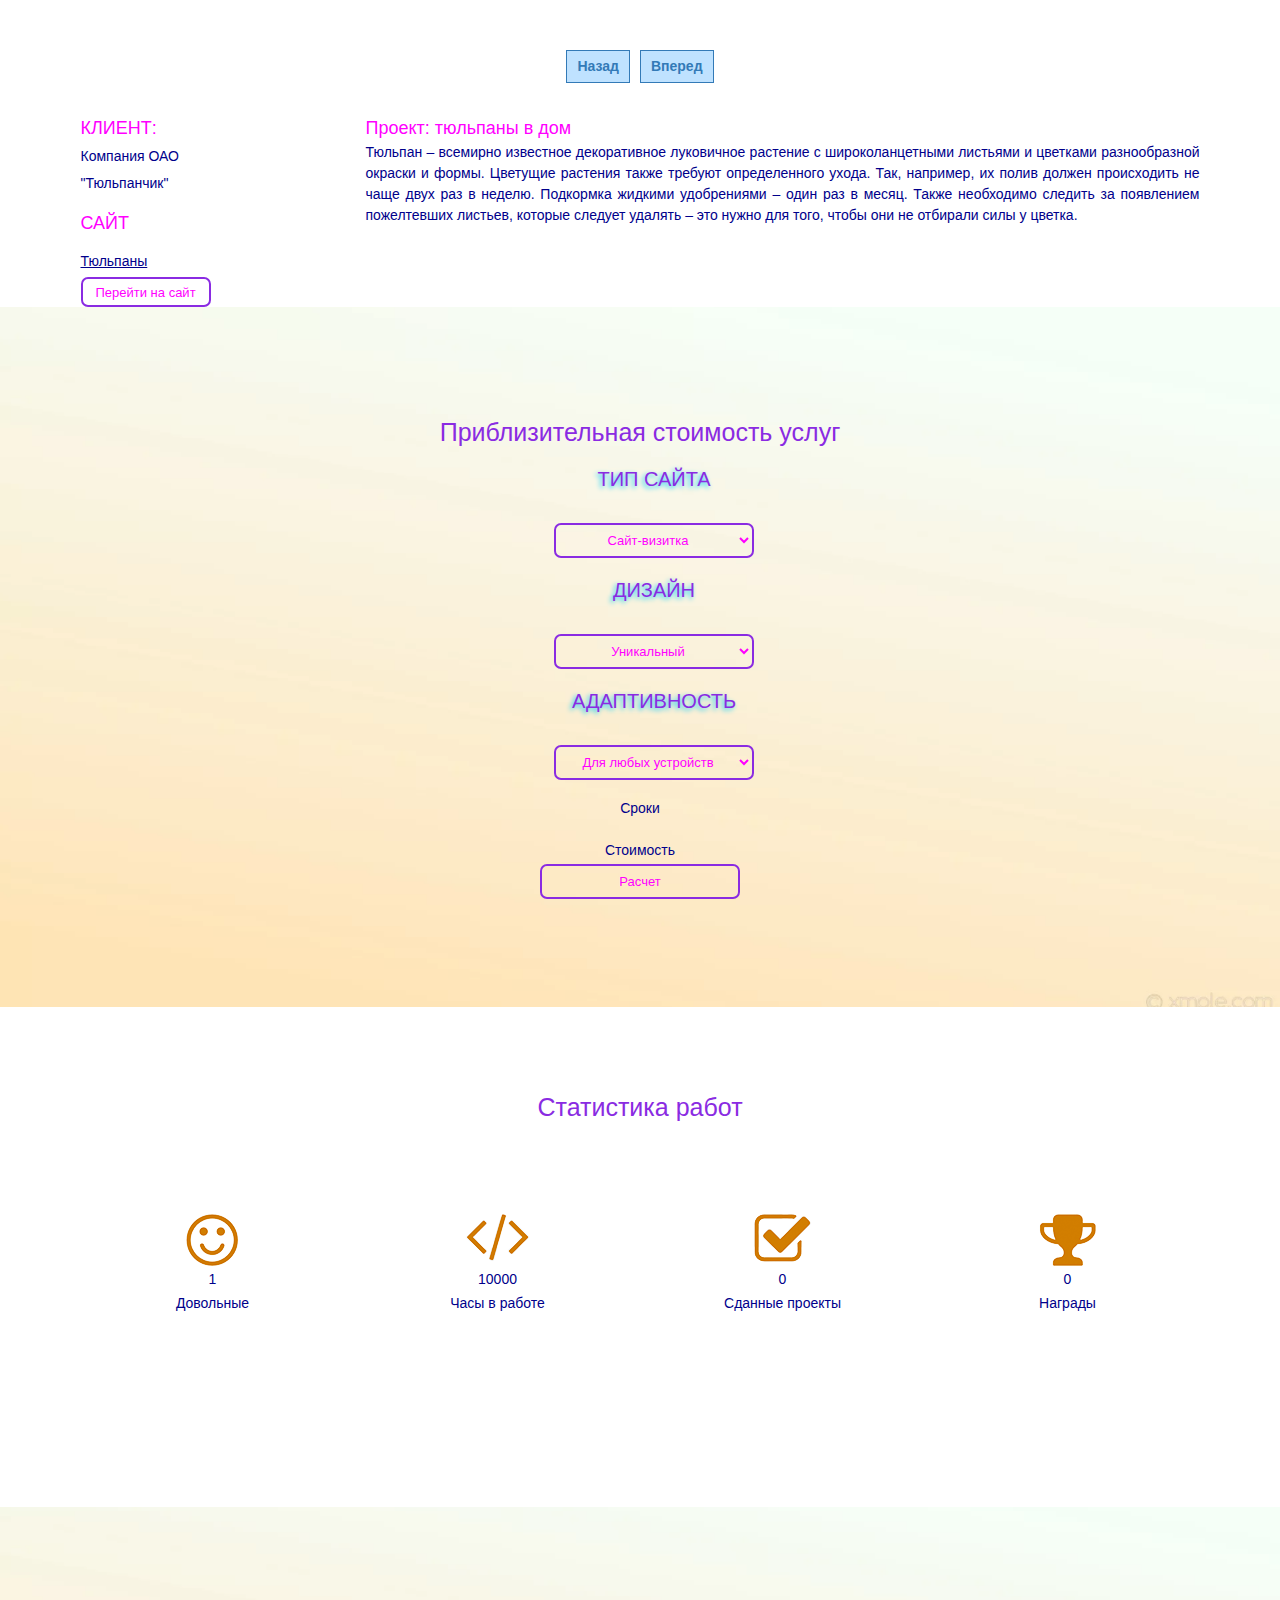
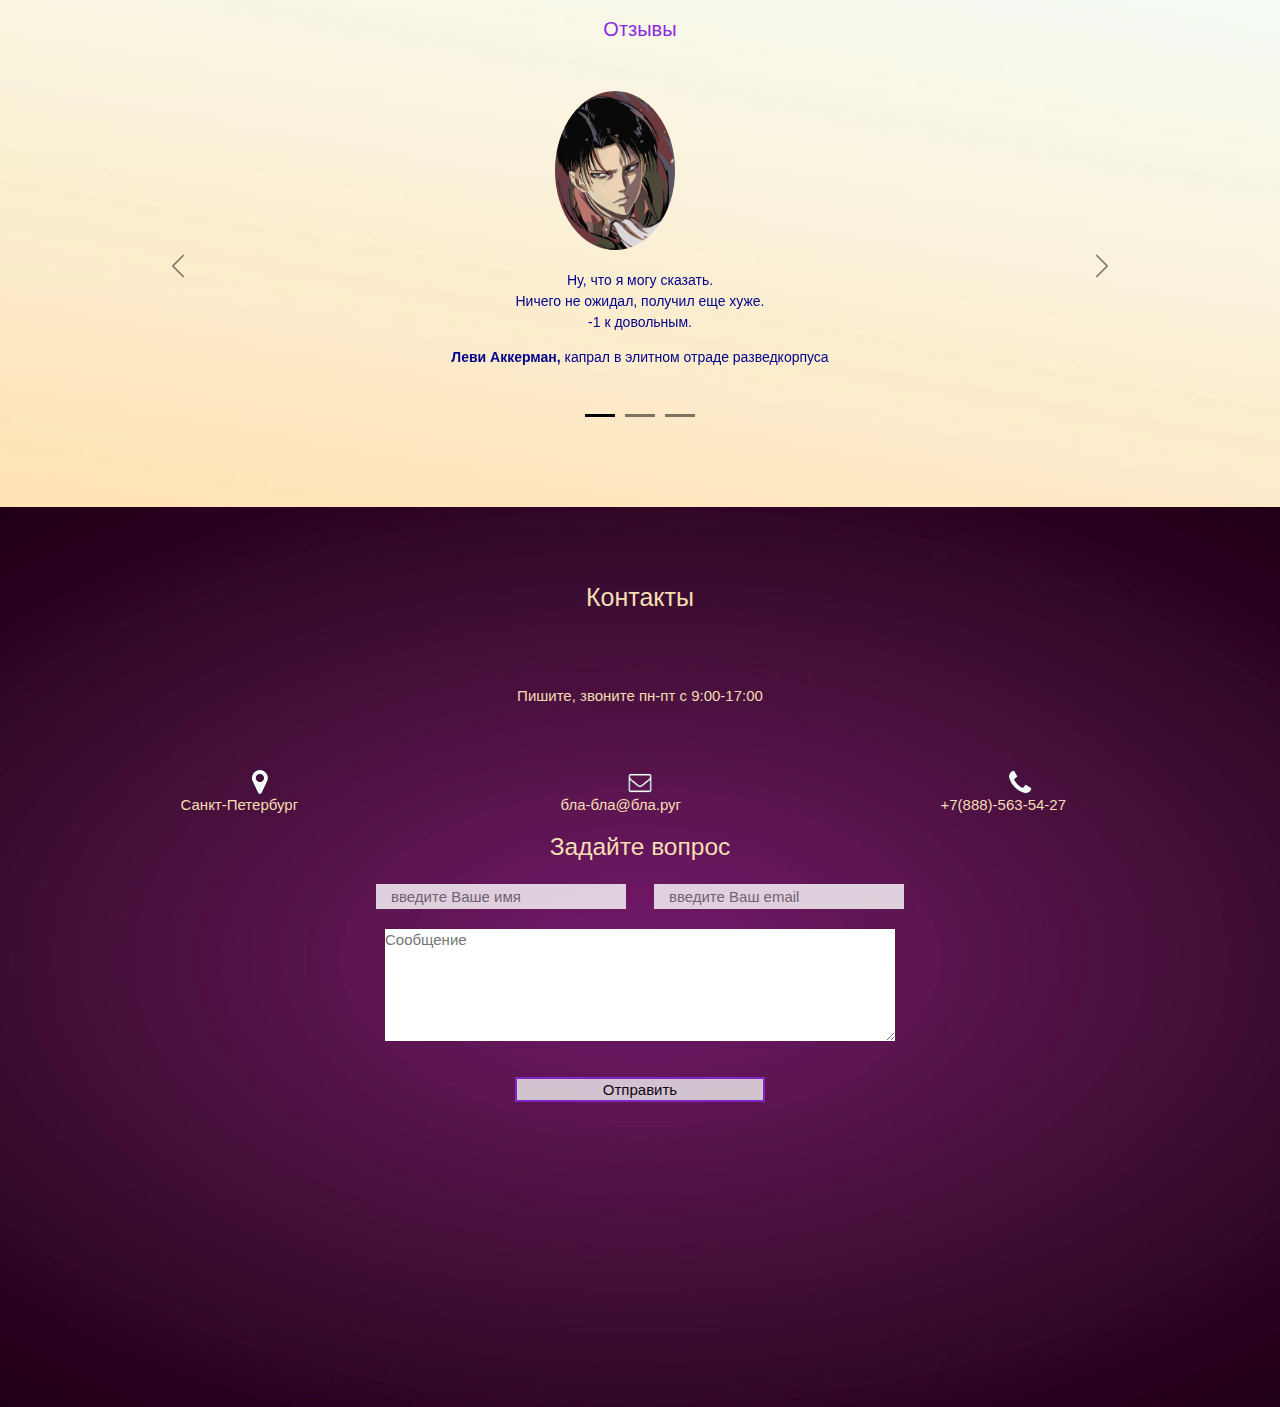
==== commit b64363b5: "index" ====
--- a/source/index.html
+++ b/source/index.html
@@ -7,171 +7,316 @@
     <meta name="author" content="Мэри">
     <meta name="robots" content="noindex, nofollow">
     <meta property="og:title" content="Это моя первая страница">
+    <meta name="viewpot" content="width=device-width, initial-scale=1.0">
     <link rel="stylesheet" href="css/reset.css">
+    <link rel="stylesheet" href="css/bootstrap.min.css">
+    <link rel="stylesheet" href="css/font-awesome.css">
+    <link rel="preconnect" href="https://fonts.googleapis.com">
     <link rel="stylesheet" href="css/style.css">
-
+    <link rel="stylesheet" href="css/magnific-popup.css">
+    <link rel="stylesheet" href="css/preloader.css">
     <title>Мэри Потёмкина - веб-разработчик</title>
 </head>
 
 <body>
-
+    <div class="preloader"><div class="preloader-5"></div></div>
     <header>
 
         <nav>
-
-            <div class="logo">Мэри Потёмкина</div>
-            <div class="menu">
-                <ul>
-                    <li>Обо мне</li>
-                    <li>Услуги</li>
-                    <li>Кейсы</li>
-                    <li>Прайс</li>
-                    <li>Отзывы</li>
-                    <li>Контакты</li>
-                </ul>
-            </div>
-
+            <div class="container">
+                <div class="row">
+                    <div class="col-xxl-3 col-xl-3 col-lg-3 col-7">
+                        <div class="logo">Мэри Cай</div>
+                    </div>
+                    <div class="px-0 col-xxl-6 col-xl-7 col-lg-8 offset-xxl-3 offset-xl-2 offset-lg-1 d-none d-lg-block">
+                        <div class="menu">
+                            <ul>
+                                <li><a  href="#title_me1">Обо мне</a></li>
+                                <li><a  href="#title_ican1">Услуги</a></li>
+                                <li><a  href="#title_case1">Кейсы</a></li>
+                                <li><a  href="#title_price1">Прайс</a></li>
+                                <li><a  href="#title_comment1">Отзывы</a></li>
+                                <li><a href="#title_contact1">Контакты</a></li>
+                            </ul>
+                        </div>
+                    </div>
+                    <div class="col-5 d-flex d-lg-none flex-column justify-content-center align-items-end ">
+                        <div class="dropdown">
+                            <a class="btn  btn-outline-light dropdown-toggle" href="#" role="button" id="dropdownMenuLink" data-bs-toggle="dropdown" aria-expanded="false">
+                                Навигация
+                            </a>
+
+                            <ul class="dropdown-menu" aria-labelledby="dropdownMenuLink">
+
+                                <li><a class="dropdown-item" href="#title_me1">Обо мне</a></li>
+                                <li><a class="dropdown-item" href="#title_ican1">Услуги</a></li>
+                                <li><a class="dropdown-item" href="#title_case1">Кейсы</a></li>
+                                <li><a class="dropdown-item" href="#title_price1">Прайс</a></li>
+                                <li><a class="dropdown-item" href="#title_comment1">Отзывы</a></li>
+                                <li><a class="dropdown-item" href="#title_contact1">Контакты</a></li>
+                            </ul>
+                        </div>
+                    </div>
+                </div>
+            </div>
         </nav>
 
     </header>
-
-    <div class="main">
-        <div class="title_container">
-            <h1>Привет <br> Я Мэри Потёмина</h1>
-            <h4>Фулл стек веб-разработчик</h4>
-            <input type="submit" value="Обо мне">
-            <input type="submit" value="Мои работы">
-        </div>
-    </div>
-    
-        <div class="title_me">
+    <main>
+        <section class="main">
+            <div class="container h-100">
+                <div class="row align-items-center h-100">
+                    <div class="col-lg-6">
+                        <div class="title_container">
+                            <h1>Привет <br> Я Мэри Caй</h1>
+                            <h4><i class="fa fa-paper-plane-o custom-plane" aria-hidden="true"></i>Фулл стек веб-разработчик</h4>
+                            <form action="#"> <input type="button" value="Обо мне">
+                                <input type="button" value="Мои работы">
+                            </form>
+                        </div>
+                    </div>
+                </div>
+            </div>
+            <button type="button" id="modal" class=" d-none btn btn-primary" data-bs-toggle="modal" data-bs-target="#exampleModal">
+  Запустите демо модального окна 
+</button>
+           
+            <div class="modal fade" id="exampleModal" tabindex="-1" aria-labelledby="exampleModalLabel" aria-hidden="true">
+  <div class="modal-dialog">
+    <div class="modal-content">
+      <div class="modal-header">
+        <h5 class="modal-title" id="exampleModalLabel">Здравствуй, дорогой гость!</h5>
+        <button type="button" class="btn-close" data-bs-dismiss="modal" aria-label="Закрыть"></button>
+      </div>
+      <div class="modal-body">
+        Я начинающий web-разработчик<br>Надеюсь,ты читаешь сообщение в окошке.<br>Ведь прочитав его, ты можешь получить скидку в 20%.
+        <br>Просто напиши: "Я читал" в сопроводительном письме, и скидочка твоя.
+      </div>
+      <div class="modal-footer">
+        <button type="button" class="btn btn-secondary" data-bs-dismiss="modal">Закрыть</button>
+      </div>
+    </div>
+  </div>
+</div>
+
+        </section>
+
+        <section class="title_me" id="title_me1">
             <h2>Обо мне</h2>
             <img src="img/i.jpg" style="width: 200px" alt="А где картинка 0-0?">
-            <p class="one">На сегодняшний момент учусь на курсе по веб-разработке Андея Брауна. Курс очень насыщенный и дает не только теоретические знания, но и практические. Далее собираюсь поступать на курс от института ИТМО и постепенно становиться профессиональным веб-разработчиком.</p>
-            <p class="two">Сама я закончила университет СПбГМТУ по направлению корабельной энергетики и автоматики. Успела поработать инженером конструктором и инженером по подготовке производства на заводе, так что с понятиями сроков и дедлайнов я знакома очень хорошо.В веб-разработке я новичок, однако уже сейчас могу Вам предложить ряд определенных услуг.</p>
-            <input type="submit" value="Скачать резюме">
-        </div>
-   
-    
-        <div class="title_ican">
+            <div class="Text">
+                <p class="one">На сегодняшний момент учусь на курсе по веб-разработке Андея Брауна. Курс очень насыщенный и дает не только теоретические знания, но и практические. Далее собираюсь поступать на курс от института ИТМО и постепенно становиться профессиональным веб-разработчиком.</p>
+                <p class="two">Сама я закончила университет СПбГМТУ по направлению корабельной энергетики и автоматики. Успела поработать инженером конструктором и инженером по подготовке производства на заводе, так что с понятиями сроков и дедлайнов я знакома очень хорошо.В веб-разработке я новичок, однако уже сейчас могу Вам предложить ряд определенных услуг.</p>
+            </div>
+            <form action=""><input type="button" value="Скачать резюме"></form>
+        </section>
+
+
+        <section class="title_ican" id="title_ican1">
             <h2>Что я умею</h2>
             <ul>
-                
-                <li class="web">Web-дизайн</li>
-                <span class="make">Создам красивый и удобный сайт,<br> соответствующий Вашим желаниям.</span>
-            
-                <li class="raz">Разработка</li>
-                <span class="s">Разработаю сайт <br> отвечающий Вашим задачам</span>
-                
-                <li class="ceo">CЕО-оптимизация</li>
-               <span class="k"> Ваши клиенты слегкостью  смогут найти сайт и интересующую их информацию</span>
-               
-                <li class="M">Маркетинг</li>
-                <span class="D">Ваши клиенты <br> всегда останутся <br>довольными</span>
+
+                <li class="web"><img src="img/notebook.png" style="height: 45px" alt="А где картинка 0-0?"><br>
+                    <p>Web-дизайн<br>Создам красивый и удобный сайт, по Вашим запросам.</p>
+                </li>
+                <!--<span class="make">Создам красивый и удобный сайт,<br> соответствующий Вашим желаниям.</span>-->
+
+                <li class="razrab"><img src="img/Arrows.png" style="height: 45px" alt="А где картинка 0-0?"><br>
+                    <p>Разработка<br>Разработаю сайт, отвечающий Вашим задачам</p>
+                </li>
+                <!--  <span class="zadacha">Разработаю сайт <br> отвечающий Вашим задачам</span>-->
+
+                <li class="ceo"><img src="img/Rocket.png" style="height: 45px" alt="А где картинка 0-0?"><br>
+                    <p>CЕО-оптимизация<br>Ваш сайт всегда будет в верхних строках поиска</p>
+                </li>
+                <!--<span class="information"> Ваши клиенты слегкостью смогут найти сайт и интересующую их информацию</span>-->
+
+                <li class="marketing"><img src="img/mouthpiece.png" style="height: 45px" alt="А где картинка 0-0?"><br>
+                    <p>Маркетинг<br>Ваши клиенты всегда останутся довольными</p>
+                </li>
+                <!--<span class="happy">Ваши клиенты <br> всегда останутся <br>довольными</span>-->
             </ul>
-        </div>
-    
-    
-        <div class="title_case">
+        </section>
+
+
+        <section class="title_case" id="title_case1">
+
             <h2>Кейсы</h2>
             <p class="projekt">Отработанные проекты</p>
-            <img src="img/photo.png" alt="А где картинка 0-0?">
-            <p class="kli">Клиент:
-            <br> <span class="klis">Компания ОАО "Тюльпанчик"</span></p>
-            <p class="sait">Сайт</p>
-            <a  href="https://ru.wikipedia.org/wiki/%D0%A2%D1%8E%D0%BB%D1%8C%D0%BF%D0%B0%D0%BD">Тюльпаны</a>
-            <input type="submit" value="Перейти на сайт">
-            <p class="Pro">Проект: тюльпаны в дом<br>
-                <span class="tp">Тюльпан – всемирно известное декоративное луковичное растение с широколанцетными листьями и цветками разнообразной окраски и формы. Цветущие растения также требуют определенного ухода. Так, например, их полив должен происходить не чаще двух раз в неделю. Подкормка жидкими удобрениями – один раз в месяц. Также необходимо следить за появлением пожелтевших листьев, которые следует удалять – это нужно для того, чтобы они не отбирали силы у цветка.</span></p>
-            
-        </div>
-    
-   
-        <div class="title_price">
+            <!--<img src="img/photo.png" style="width:70%" alt="А где картинка 0-0?">-->
+            <div class="carousel-3d" data-gap="20">
+    <figure class="galery">
+        <div><img class="image-link" src="img/lightpicture.svg" data-src="img/flower2.jpg"  href="img/flower2.jpg" alt="А где картинка 0-0?"/></div>
+        <div><img class="image-link" src="img/lightpicture.svg" data-src="img/flower3.jpg"  href="img/flower3.jpg" alt="А где картинка 0-0?"/></div>
+        <div><img class="image-link" src="img/lightpicture.svg" data-src="img/flower5.jpg"  href="img/flower5.jpg" alt="А где картинка 0-0?"/></div>
+         <div><img class="image-link" src="img/lightpicture.svg" data-src="img/flower7.jpg" href="img/flower7.jpg" alt="А где картинка 0-0?"/></div>
+        <div><img class="image-link" src="img/lightpicture.svg" data-src="img/flower4.jpg" href="img/flower4.jpg" alt="А где картинка 0-0?"/></div>
+        <div><img class="image-link" src="img/lightpicture.svg" data-src="img/flower.jpg"  href="img/flower.jpg" alt="А где картинка 0-0?"/></div>
+     
+      
+    </figure>
+    <div class="case">
+        <button class="nav prev">Назад</button>
+        <button class="nav next">Вперед</button>
+    </div>
+</div>
+            <div class="container">
+                <div class="row">  
+                    <div class="col-xxl-2 col-xl-2 col-lg-3 col-md-4 col-sm-5 ">
+                        <p class="kli">Клиент:
+                            <br> <span class="klis">Компания ОАО "Тюльпанчик"</span>
+                        </p>
+                        <p class="sait">Сайт</p>
+                        <a href="https://ru.wikipedia.org/wiki/%D0%A2%D1%8E%D0%BB%D1%8C%D0%BF%D0%B0%D0%BD">Тюльпаны</a>
+                        <form action="#"><input type="submit" value="Перейти на сайт"></form>
+                    </div>
+                    <div class="col-xxl-9 col-xl-9 col-lg-8 col-md-7 offset-xxl-1 offset-xl-1  offset-lg-1 offset-md-1 ">
+                        <p class="Pro">Проект: тюльпаны в дом<br>
+                            <span class="tp">Тюльпан – всемирно известное декоративное луковичное растение с широколанцетными листьями и цветками разнообразной окраски и формы. Цветущие растения также требуют определенного ухода. Так, например, их полив должен происходить не чаще двух раз в неделю. Подкормка жидкими удобрениями – один раз в месяц. Также необходимо следить за появлением пожелтевших листьев, которые следует удалять – это нужно для того, чтобы они не отбирали силы у цветка.</span>
+                        </p>
+                    </div>
+                </div>
+            </div>
+        </section>
+
+
+        <section class="title_price" id="title_price1">
             <h2>Приблизительная стоимость услуг</h2>
             <ul>
                 <li>
                     <h4>ТИП САЙТА</h4>
                 </li>
-                <select name="list1" id="list" option >
-                   <option value="название">Выберете пункт...</option>
-                    <option value="option1">Option1</option>
-                    <option value="option2">Option2</option>
-                    <option value="option3">Option3</option>
-                    <option value="option4">Option4</option>
+                <select name="list1" id="list1" option>
+                   
+                    <option value="1">Сайт-визитка</option>
+                    <option value="2">Корпоративный сайт</option>
+                    <option value="3">Интернет магазин</option>
                 </select>
                 <li>
                     <h4>ДИЗАЙН</h4>
                 </li>
-                <select name="list1" id="list" option>
-                   <option value="название">Выберете пункт...</option>
-                    <option value="option5">Option5</option>
-                    <option value="option6">Option6</option>
-                    <option value="option7">Option7</option>
-                    <option value="option8">Option8</option>
+                <select name="list1" id="list2" option>
+                    <option value="1">Уникальный</option>
+                    <option value="2">Шаблонный</option>
                 </select>
                 <li>
                     <h4>АДАПТИВНОСТЬ</h4>
                 </li>
-                <select name="list1" id="list" option>
-                   <option value="название">Выберете пункт...</option>
-                    <option value="option9">Option9</option>
-                    <option value="option10">Option10</option>
-                    <option value="option11">Option11</option>
-                    <option value="option12">Option12</option>
+                <select name="list1" id="list3" option>
+        
+                    <option value="1">Для любых устройств</option>
+                    <option value="2">Только для ПК</option>
+                    
                 </select>
             </ul>
-            <span>Сроки<br> <br>Стоимость</span>
-        </div>
-    
-    
-        <div class="title_statistika">
+            <span id="js-result">Сроки<br> <br>Стоимость</span>
+            <form action="#">
+            <input id="js-button" type="button" value="Расчет"></form>
+        </section>
+
+
+        <section class="title_statistika" id="title_statistika1">
             <h2>Статистика работ</h2>
-            <ul>
-               <!-- <img src="img/Smile.png" alt="А где картинка 0-0?">-->
-                <li>-1</li>
-                <span class="d">Довольные</span>
-                <!--<br><img src="img/Arrows2.png" alt="А где картинка 0-0?">-->
-                <li>10,000</li>
-                <span class="h">Часы в работе</span>
-               <!-- <br><img src="img/check.png" alt="А где картинка 0-0?">-->
-                <li>0</li>
-                <span class="b">Сданные проекты</span>
-                <!--<br><img src="img/Cup.png" alt="А где картинка 0-0?">-->
-                <li>0</li>
-                <span class="n">Награды</span>
-            </ul>
-        </div>
-  
-    
-        <div class="title_comment">
+           
+            <div class="container">
+                <div class="row justify-content-around">
+                    <div class="dov col-3">
+                        <p  class="num">1</p><span>Довольные</span>
+                    </div>
+               
+
+                    <div class="hower col-3">
+                        <p class="num1">10000</p><span>Часы в работе</span>
+                    </div>
+                   
+
+                    <div class="zakoncheno col-3">
+                        <p class="num2">0</p><span>Сданные проекты</span>
+                    </div>
+                    
+
+                    <div class="pice col-3">
+                        <p class="num3">0</p><span>Награды</span>
+                    </div>
+                </div>
+            </div>
+        </section>
+
+
+        <section class="title_comment" id="title_comment1">
             <h4>Отзывы</h4>
-            <img class="Levi", src="img/Levi.jpg" style="width: 100px" alt="А где картинка 0-0?">
-            <p >Ну, что я могу сказать. Ничего не ожидал, получил еще хуже. <br>-1 к довольным.</p>
-            <p class="Livi"><b>Леви Аккерман,</b> капрал в элитном отраде разведкорпуса</p>
-            <input type="radio" name="1">
-            <input type="radio" name="1">
-            <input type="radio" name="1">
-        </div>
-  
-    
-        <div class="title_contact">
+          
+            <div id="carouselExampleIndicators" class="carousel carousel-dark slide" data-bs-ride="true">
+  <div class="carousel-indicators">
+   <form action="">
+    <button type="radio" data-bs-target="#carouselExampleIndicators" data-bs-slide-to="0" class="active" aria-current="true" aria-label="Slide 1"></button>
+    <button type="radio" data-bs-target="#carouselExampleIndicators" data-bs-slide-to="1" aria-label="Slide 2"></button>
+    <button type="radio" data-bs-target="#carouselExampleIndicators" data-bs-slide-to="2" aria-label="Slide 3"></button>
+    </form>
+  </div>
+  <div class="carousel-inner">
+    <div class="carousel-item active">
+      <img class="Levi" , src="img/Levi.jpg" style="width: 120px" alt="А где картинка 0-0?">
+       <p>Ну, что я могу сказать.<br> Ничего не ожидал, получил еще хуже. <br>-1 к довольным.</p>
+        <p class="Livi"><b>Леви Аккерман,</b> капрал в элитном отраде разведкорпуса</p>
+    </div>
+    <div class="carousel-item">
+      <img class="smile", src="img/smile2.png" style="width: 200px" alt="А где картинка 0-0?">
+         <p>Заказывал сайт-визитку.<br>Все работает отлично</p>
+        <p class="Livi"><b>Анноним,</b> улыбашка в ООО"Дари людям счастье"</p>
+    </div>
+    <div class="carousel-item">
+      <img class="faster" src="img/fast.jpg"  style="width: 200px" alt="А где картинка 0-0?">
+       <p>Заказывал корпоративный сайт.<br>Все хорошо, однако могли бы сделать и быстрее</p>
+        <p class="Livi"><b>Торопыга,</b> управлеющий гильдией "Быстрее, скорее"</p>
+    </div>
+  </div>
+  <button class="carousel-control-prev" type="button" data-bs-target="#carouselExampleIndicators" data-bs-slide="prev">
+    <span class="carousel-control-prev-icon" aria-hidden="true"></span>
+    <span class="visually-hidden">Предыдущий</span>
+  </button>
+  <button class="carousel-control-next" type="button" data-bs-target="#carouselExampleIndicators" data-bs-slide="next">
+    <span class="carousel-control-next-icon" aria-hidden="true"></span>
+    <span class="visually-hidden">Следующий</span>
+  </button>
+</div>
+        </section>
+
+
+        <section class="title_contact" id="title_contact1">
             <h2>Контакты</h2>
-            <spain>Пишите, звоните пн-пт с 9:00-17:00</spain>
-            <!--<br><img src="img/geo.png" alt="А где картинка 0-0?">-->
-            <p class="p1">Санкт-Петербург</p>
-            <!--<img src="img/sms.png" alt="А где картинка 0-0?">-->
-            <p class="p2">бла-бла@бла.руг</p>
-           <!--<img src="img/tel.png" alt="А где картинка 0-0?">-->
-            <p class="p3">+7(888)-563-54-27</p>
-            <p class="p6">Задайте вопрос</p>
-            <input class="text" type="text" name="text_input" value="" placeholder="введите Ваше имя">
-            <input class="email" type="email" value="" placeholder="введите Ваш email">
-            <p class="p5"><textarea name="name1" id="id1" cols="55" rows="5" value="" placeholder="Сообщение"></textarea></p>
-            <input class="ot" type="submit" value="Отправить">
-
-        </div>
-   
+            <h4>Пишите, звоните пн-пт с 9:00-17:00</h4>
+            <div class="container-fluid">
+                <div class="contact d-flex">
+                    <div class="container">
+                        <div class="row justify-content-around">
+                            <div class="p1 d-flex col-4">
+                                <p>Санкт-Петербург</p>
+                            </div>
+                            <div class="p2 d-flex col-4">
+                                <p>бла-бла@бла.руг</p>
+                            </div>
+                            <div class="p3 d-flex col-4">
+                                <p>+7(888)-563-54-27</p>
+                            </div>
+                                <h3>Задайте вопрос</h3>
+                        </div>
+                        <form action="#">
+                            <input class="text" type="text" name="text_input" value="" placeholder="введите Ваше имя">
+                            <input class="email" type="email" value="" placeholder="введите Ваш email">
+                            <p class="p5"><textarea name="name1" id="id1" cols="55" rows="5" value="" placeholder="Сообщение"></textarea></p>
+                            <input class="ot" type="button" value="Отправить">
+                        </form>
+                    </div>
+                </div>
+            </div>
+        </section>
+    </main>
+    <script src="js/bootstrap.bundle.min.js"></script>
+    <script src="js/jquery-3.6.0.min.js"></script>
+    <script src="js/jquery.magnific-popup.min.js"></script>
+   <script src="js/MyScript5.js"></script>
+   <script src="js/MyCase.js"></script>
 
 </body>
 
--- a/source/css/style.css
+++ b/source/css/style.css
@@ -1,6 +1,7 @@
 body {
-    font-family: Arial, sans-serif;
-}
+    font-family: 'Caveat', cursive, Arial, sans-serif;
+}
+
 nav {
     width: 100%;
     height: 60px;
@@ -12,49 +13,148 @@
     /* Chrome10-25,Safari5.1-6 */
     background: linear-gradient(to bottom, rgba(229, 112, 231, 1) 13%, rgba(229, 112, 231, 1) 13%, rgba(229, 112, 231, 1) 33%, rgba(168, 73, 163, 1) 83%);
     /* W3C, IE10+, FF16+, Chrome26+, Opera12+, Safari7+ */
-}
+    position: fixed;
+    z-index: 4;
+}
+
+main {
+    width: 100%;
+    height: 100%;
+}
+
 .logo {
     color: aliceblue;
-    font-size: 28px;
+    font-size: 25px;
     font-style: italic;
     line-height: 60px;
-    margin-left: 250px;
     float: left;
-}
+    -webkit-animation: comming 2s ease;
+    -o-animation: comming 2s ease;
+    animation: comming 2s ease;
+}
+
+@keyframes comming {
+    from {
+        opacity: 0;
+    }
+
+    to {
+        opacity: 1;
+    }
+}
+
 .menu {
     float: left;
-    padding-left: 300px;
-}
+}
+
 .menu li {
     float: left;
     line-height: 60px;
-    color: aliceblue;
+    color: white;
     margin-right: 30px;
     font-size: 14px;
     font-style: italic;
-    text-transform: inherit;
-}
+    -webkit-animation: topshift 0.4s ease forwards;
+    -o-animation: topshift 0.4s ease forwards;
+    animation: topshift 0.4s ease forwards;
+    opacity: 0;
+}
+
+@keyframes topshift {
+    from {
+        opacity: 0;
+        margin-top: -80px;
+    }
+
+    to {
+        opacity: 1;
+        margin-top: 0px;
+    }
+}
+
+.menu li:nth-child(2) {
+    animation-delay: 0.4s;
+}
+
+.menu li:nth-child(3) {
+    animation-delay: 0.8s;
+}
+
+.menu li:nth-child(4) {
+    animation-delay: 1.2s;
+}
+
+.menu li:nth-child(5) {
+    animation-delay: 1.6s;
+}
+
+.menu li:nth-child(6) {
+    animation-delay: 2s;
+}
+
+.menu li a {
+    color: white;
+    transition: all 0.3s;
+    transform: scale(1);
+    display: inline-block;
+    text-decoration: none;
+}
+
+.menu li a:hover {
+    color: blue;
+    transform: scale(1.1);
+}
+
+
 .main {
     width: 100%;
-    height: calc(100% - 60px);
+    height: 100%;
     background: url(../img/Hina.png) 90% 100%/auto 85% no-repeat, url(../img/fon.png) center/cover no-repeat;
 }
+
 .title_container {
     float: left;
-    margin: 150px 0px 0px 350px;
     color: fuchsia;
     text-align: center;
     font-style: italic;
-}
+    width: 100%;
+    -webkit-animation: title_move 1s forwards;
+    -o-animation: title_move 1s forwards;
+    animation: title_move 1s forwards;
+    -webkit-animation-delay: 1s;
+    -o-animation-delay: 1s;
+    animation-delay: 1s;
+    opacity: 0;
+}
+
 .title_container h1 {
-    font-size: 55px;
+    font-size: 60px;
     font-weight: bold;
 }
+
 .title_container h4 {
     margin-top: 35px;
     font-size: 20px;
     color: blueviolet;
 }
+
+.custom-plane {
+    font-size: 25px;
+    color: aqua;
+}
+
+@keyframes title_move {
+    from {
+        opacity: 0;
+        margin-left: -500px;
+    }
+
+    to {
+        opacity: 1;
+        margin-left: 0px;
+    }
+}
+
 .title_container input {
     height: 40px;
     text-align: center;
@@ -65,27 +165,99 @@
     font-size: 13px;
     padding: 0px 13px;
     margin: 30px 15px 0px 15px;
-}
+    transition: all 0.3s;
+    transform: scale(1);
+}
+
+.title_container input:hover {
+    background: #ffe299;
+    color: fuchsia;
+    transform: scale(1.1);
+}
+
+@media(max-width:971px) {
+
+    .title_container,
+    .title_container h1,
+    .title_container h4,
+    .title_container input {
+        color: bisque;
+        position: relative;
+        z-index: 3;
+    }
+
+    .title_container input {
+        color: blueviolet;
+        background-color: bisque;
+    }
+
+    .title_container input {
+        border: 3px solid #52a3ff;
+    }
+
+    .main {
+        position: relative;
+    }
+
+    .main::after {
+        content: "";
+        bottom: 0;
+        top: 0;
+        left: 0;
+        right: 0;
+        position: absolute;
+        background: rgba(0, 0, 0, 0.4);
+    }
+}
+
 .title_me {
     width: 100%;
-    height: calc(100% - 60px);
+    height: 100%;
     background: url(../img/fon.png) center/cover no-repeat;
     text-align: center;
 }
+
 .title_me h2 {
-    padding: 50px 0px 80px 0px;
-    font-size: 25px;
+    display: flex;
+    height: 27%;
+    font-size: 30px;
     color: blueviolet;
-}
-.one, .two {
-    padding: 50px 150px 0px 150px;
-    font-size: 15;
+    margin: 0% 20% 0% 20%;
+    transition: all 0.3s;
+    transform: scale(1);
+    justify-content: center;
+    align-items: center;
+}
+
+.title_me h2:hover {
+    transform: skew(30deg, -15deg) scale(1.1);
+}
+
+.Text {
+    display: inline-flex;
+    height: 40%;
+    margin: 0% 15% 0% 15%;
+    flex-direction: column;
+    justify-content: center;
+    align-items: center;
+    font-size: 15px;
     font-style: italic;
     color: darkblue;
 }
-.two {
-    padding: 10px 150px 50px 150px;
-}
+
+@media(max-width:690px) {
+    .Text {
+        justify-content: space-between;
+        overflow: scroll;
+        max-height: 300px;
+        font-size: 13px;
+        outline: 1px solid blueviolet;
+        border-radius: 2%;
+        padding: 3%;
+        text-align: justify;
+    }
+}
+
 .title_me input {
     height: 40px;
     text-align: center;
@@ -95,99 +267,217 @@
     color: fuchsia;
     font-size: 13px;
     padding: 0px 30px;
-    margin: 25px 15px 0px 15px;
-}
+    margin: 20px 15px 0px 15px;
+    transition: all 0.3s;
+    transform: scale(1);
+}
+
+.title_me input:hover {
+    color: fuchsia;
+    background: url(../img/down.png) 5% 50%/15px no-repeat, #ffe299;
+    transform: scale(1.1);
+}
+
 .title_ican {
     width: 100%;
-    height: 400px;  
-    background: url(../img/notebook.png) 15% 45%/3% no-repeat, url(../img/Arrows.png) 35% 45%/3% no-repeat, url(../img/Rocket.png) 55% 45%/3% no-repeat,  url(../img/mouthpiece.png) 75% 45%/3% no-repeat, url(../img/fon.png) center/cover no-repeat;
-}
-.title_ican h2{
-     padding: 50px 0px 80px 0px;
+    height: 600px;
+    background: url(../img/fon.png) center/cover no-repeat;
+}
+
+.title_ican h2 {
+    display: flex;
+    padding-top: 30px;
+    height: 20%;
+    font-size: 30px;
+    color: blueviolet;
+    justify-content: center;
+    align-items: center;
+    margin: 0% 35%;
+    transform-origin: left top;
+    transform: rotate(0deg);
+    transition: all 0.3s
+}
+
+.title_ican h2:hover {
+    transform: rotate(10deg);
+}
+
+.title_ican ul {
+    display: flex;
+    width: 100%;
+    height: 50%;
+    align-items: center;
+    text-align: center;
+    justify-content: space-evenly;
+}
+
+.title_ican ul li {
+    display: inline-flex;
+    padding: 0 1%;
+    width: 20%;
+    height: 140px;
+    justify-content: center;
+    align-items: flex-start;
+    flex-wrap: wrap;
+}
+
+.title_ican ul li img {
+    padding-bottom: 3%;
+}
+
+.title_ican ul li p {
+    font-size: 15px;
+    color: darkblue;
+    font-style: italic;
+    text-transform: inherit;
+    transform: scale(1);
+    transition: all 0.3s;
+}
+
+
+.title_ican ul li p:hover {
+    transform: scale(1.1);
+    border: 1px solid aqua;
+    border-radius: 20%;
+    background-color: aquamarine;
+}
+
+@media(max-width:775px) {
+    .title_ican h2 {
+        margin-bottom: 5%;
+    }
+
+    .title_ican ul {
+        flex-direction: column;
+        width: 99%;
+        height: 80%;
+        align-items: flex-start;
+        text-align: center;
+        justify-content: flex-start;
+    }
+
+    .title_ican ul li {
+        width: 100%;
+        max-height: 20%;
+        border: 1px solid blueviolet;
+        justify-content: space-evenly;
+        align-items: flex-start;
+        flex-wrap: nowrap;
+    }
+}
+
+@media(max-width:475px) {
+    .title_ican ul li p {
+        font-size: 13px;
+    }
+}
+
+.title_case {
+    width: 100%;
+}
+
+.title_case h2 {
+    display: flex;
+    flex-direction: column;
+    padding-top: 80px;
     font-size: 25px;
     color: blueviolet;
-    text-align: center;
-}    
-.web, .raz, .ceo, .M{
-     float: left;
-    color:blue;
-    margin: 50px 0px 5px 180px;
-    font-size: 15px;
-    font-style: italic;
-    text-transform: inherit;
-}
-.make, .s, .k, .D{
-      color: darkblue;
-    float:left;
+    justify-content: flex-end;
+    align-items: center;
+    margin: 0% 30%;
+    text-align: center;
+}
+
+.title_case h2::after {
+    content: "";
+    display: block;
+    width: 100%;
+    height: 3px;
+    transform: scaleX(0);
+    background-color: blue;
+    transition: all 0.3s;
+}
+
+.title_case h2:hover::after {
+    transform: scaleX(1);
+}
+
+.projekt {
+    text-align: center;
+    color: darkblue;
     font-size: 14px;
     font-style: italic;
     text-transform: inherit;
-    margin: 67px 0px 0px -140px;
-}
-.raz{
-    margin: 50px 0px 5px 70px;
-}
-.s{
-    max-width:150px;
-    margin: 67px 0px 0px -105px;
-}
-.ceo{
-    margin: 50px 0px 5px 100px;
-}
-.k{
-    max-width: 200px;
-    margin: 67px 0px 0px -150px;
-}
-.M{
-    margin: 50px 0px 5px 70px;
-}
-.D{
-    margin: 67px 0px 0px -95px;
-}
-.title_case{
-    width: 100%;
-    height:900px;    
-}
-.title_case h2{
-    text-align: center;
-    padding: 50px 0px 50px 0px;
-    font-size: 25px;
-    color: blueviolet;
-}
-.projekt{
-text-align: center;
-color: darkblue;
-font-size: 14px;
-font-style: italic;
-text-transform: inherit;
-}    
-.title_case img{ 
-    margin: 15px 45px 0px 80px;
-}
-.kli, .sait{
-    text-align: left;
-    margin: 0px 0px 5px 100px ;
+}
+
+.carousel-3d {
+    padding: 20px;
+    -webkit-perspective: 1000px;
+    perspective: 1000px;
+    display: flex;
+    flex-direction: column;
+    align-items: center;
+    overflow: hidden;
+}
+.carousel-3d > * {
+    flex: 0 0 auto;
+}
+.carousel-3d figure {
+    margin: 0;
+    width: 50%;
+    -webkit-transform-style: preserve-3d;
+    transform-style: preserve-3d;
+    transition: -webkit-transform 0.5s;
+    transition: transform 0.5s;
+    transition: transform 0.5s, -webkit-transform 0.5s;
+}
+.carousel-3d figure img,
+.carousel-3d figure div {
+    width: 100%;
+    box-sizing: border-box;
+    padding: 0;
+}
+.carousel-3d figure div:not(:first-of-type),
+.carousel-3d figure img:not(:first-of-type) {
+    position: absolute;
+    left: 0;
+    top: 0;
+}
+.case {
+    display: flex;
+    justify-content: center;
+    margin-bottom: 1%;
+    margin-top: 5%;
+}
+.case button {
+    flex: 0 0 auto;
+    margin: 0 5px;
+    cursor: pointer;
+    color: #337AB7;
+    background: #BFE2FF;
+    border: 1px solid #337AB7;
+    padding: 5px 10px;
+    font-weight: bold;
+    transition: all .3s ease;
+}
+
+.kli,
+.sait {
     color: fuchsia;
     text-transform: uppercase;
     font-size: 18px;
 }
-.klis, .title_case a{
-    float: left;
-    margin: 5px 0px 5px 0px ;
+
+.klis,
+.title_case a {
     color: darkblue;
     text-align: left;
-    text-transform:none;
+    text-transform: none;
     font-size: 14px;
-}   
-.sait{
-    margin: 40px 0px 5px 100px;
-}
-.title_case a{
-     margin: 5px 0px 0px 100px ;
-}
-.title_case input{
-    float: left;
-    height: 35px;
+}
+
+.title_case input {
+    height: 30px;
     text-align: center;
     border: 2px solid blueviolet;
     background: none;
@@ -195,47 +485,99 @@
     color: fuchsia;
     font-size: 13px;
     padding: 0px 13px;
-    margin: 30px 0px 5px -100px;
-}
-.Pro{
-   float: left;
-    margin: -145px 0px 0px 400px;
-    color: fuchsia;
-    text-transform:inherit;
+    margin-top: 3%;
+    transition: all 0.3s;
+    transform: scale(1);
+}
+
+.title_case input:hover {
+    background: #ffe299;
+    color: fuchsia;
+    transform: scale(1.1);
+}
+
+.Pro {
+
+    color: fuchsia;
+    text-transform: inherit;
     font-size: 18px
 }
-.tp{
- display: block;
-   margin: 5px 100px 0px 0px;
+
+.tp {
+    display: block;
     text-transform: none;
     text-align: justify;
     color: darkblue;
-    font-size: 14px   
-}
-.title_price{
-     width: 100%;
-    height: 500px;
+    font-size: 14px
+}
+
+@media(max-width:767px) {
+    .Pro {
+        margin-top: 20px;
+    }
+
+    .tp {
+        font-size: 13px;
+        overflow: scroll;
+        max-height: 200px;
+        font-size: 13px;
+        outline: 1px solid blueviolet;
+        border-radius: 2%;
+        padding: 3%;
+    }
+}
+
+@media(max-width:575px) {
+    .title_case input {
+        float: none;
+        margin: 30px 0px 0px 0px;
+    }
+}
+
+.title_price {
+    width: 100%;
+    height: 700px;
     background: url(../img/fon.png) center/cover no-repeat;
     text-align: center;
 }
-.title_price h2{
-      padding: 50px 0px 50px 0px;
+
+.title_price h2 {
+    display: flex;
+    height: 20%;
     font-size: 25px;
     color: blueviolet;
-}
-.title_price h4{
-     padding: 25px 0px 25px 0px;
-     color: blueviolet;
-    text-shadow: -2px 2px 5px #0cccf7;   
-}
-.title_price span{
-    float: left;
-    display: block;
-    margin: 20px 0px 25px 650px;
-    color: darkblue;   
-}
-.title_price select{
+    justify-content: center;
+    align-items:flex-end;
+    margin: 0% 25%;
+    transform: scale(1);
+    transition: all 0.3s;
+}
+
+.title_price h2:hover {
+    transform: scale(1.1);
+    color: #0585fcf5;
+    text-shadow: -2px 2px 5px blueviolet;
+}
+
+.title_price h4 {
+    font-size: 20px;
+    padding: 20px 0px 25px 0px;
+    color: blueviolet;
+    text-shadow: -2px 2px 5px #0cccf7;
+}
+
+.title_price span {
+    display: flex;
+    text-align: center;
+    justify-content: center;
+    align-items: center;
+    height: 10%;
+    color: darkblue;
+}
+
+.title_price select, .title_price input{
     height: 35px;
+    width: 200px;
     text-align: center;
     border: 2px solid blueviolet;
     background: none;
@@ -244,119 +586,209 @@
     font-size: 13px;
     padding: 0px 13px;
 }
-.title_statistika{
-    width: 100%;
-    height: 300px;
-    background: url(../img/Smile.png) 19% 45%/3% no-repeat, url(../img/Arrows2.png) 41% 45%/3% no-repeat, url(../img/check.png) 63.5% 45%/3% no-repeat,  url(../img/Cup.png) 87.5% 45%/3% no-repeat, url(../img/fon.png) center/cover no-repeat;    
-}
-.title_statistika h2{
-    text-align: center;
-    padding: 25px 0px 50px 0px;
+
+.title_statistika {
+    height: 500px;
+    background: url(../img/fon2.png) center/cover no-repeat;
+    background-attachment: fixed;
+}
+
+@media(max-width:440px) {
+
+    .title_statistika {
+        height: 100%;
+    }
+}
+
+.title_statistika h2 {
+    display: flex;
+    height: 40%;
     font-size: 25px;
-    color: blueviolet;  
-}
-.title_statistika li{
+    color: blueviolet;
+    justify-content: center;
+    align-items: center;
+}
+
+.dov,
+.hower,
+.zakoncheno,
+.pice {
     float: left;
-    color: blue;
-    margin: 65px -35px 0px 260px;
-     font-size: 14px  
-}
-.d, .h, .b, .n{
-    float: left;
-    text-align: left;
+    text-align: center;
     color: darkblue;
     font-size: 14px;
-    font-style: italic;
-    margin: 85px -35px 0px 0px;
-}
-.h{
-    margin: 85px -35px 0px -25px;
-}
-.b{
-    margin: 85px -35px 0px 0px;
-}
-.n{
-    margin: 85px -35px 0px 0px; 
-}
-.title_comment{
-    width: 100%;
-    height: 550px;  
+    width: 220px;
+    margin-top: 105;
+    margin-bottom: 20px;
+    padding-top: 60px;
+    line-height: 10px;
+}
+
+.dov {
+    background: url(../img/Smile.png) 50% 0%/53px no-repeat;
+}
+
+.hower {
+    background: url(../img/Arrows2.png) 50% 0%/63px no-repeat;
+}
+
+.zakoncheno {
+    background: url(../img/check.png) 50% 0%/57px no-repeat;
+}
+
+.pice {
+    background: url(../img/Cup.png) 50% 0%/57px no-repeat;
+}
+
+.title_comment {
+    width: 100%;
+    height: 600px;
     background: url(../img/fon.png) center/cover no-repeat;
     text-align: center;
 }
+
 .title_comment h4 {
-    padding: 100px 0px 50px 0px;
+    padding: 110px 0px 50px 0px;
     font-size: 20px;
-    color: blueviolet;   
-}
-.Levi{
-  margin-bottom: 20px;
-  border-radius: 50%;
-}
-.title_comment p{
-    color:darkblue;
-    font-size: 14px;    
-}
-.Livi{
-   margin-top: 20px;
-}
-.title_comment input{
-    margin-top: 100px;
-}
-.title_contact{
-    width: 100%;
-    height: 700px;  
-    background: url(../img/geo.png) 30% 30%/18px no-repeat,url(../img/sms.png) 50% 30%/24px no-repeat,url(../img/tel.png) 70% 30%/24px no-repeat, url(../img/fon1.png) center/cover no-repeat;
-    color: wheat;     
-}
-.title_contact h2{
-    padding: 100px 0px 30px 0px;
-    font-size: 20px; 
-    text-align: center;
-}
-.title_contact spain{
+    color: blueviolet;
+    margin: 0% 35% 0% 35%;
+    transform: scale(1);
+    transition: all 0.3s;
+}
+
+.title_comment h4:hover::after {
+    content: "";
     display: block;
-    text-align: center;
+    width: 100%;
+    height: 2px;
+    transform: scaleX(0);
+    background-color: aquamarine;
+    transition: all 0.3s;
+    transform: scaleX(1);
+}
+
+.title_comment h4:hover {
+    transform: scale(1.1);
+    color: #0585fcf5;
+}
+
+.carousel-inner{
+    height: 350px;
+}
+
+.Levi, .smile, .faster{
+    margin-right: 50px;
+    margin-bottom: 20px;
+    border-radius: 50%;
+}
+
+.carousel-control-prev {
+    justify-content: flex-end;
+}
+
+.carousel-control-next {
+    justify-content: flex-start;
+}
+
+.title_comment p {
+    color: darkblue;
+    font-size: 14px;
+}
+
+
+.title_contact {
+    width: 100%;
+    height: 900px;
+    background: url(../img/fon1.png) center/cover no-repeat;
+    color: wheat;
+    text-align: center;
+}
+
+.title_contact h2 {
+    display: flex;
+    height: 20%;
+    font-size: 25px;
+    justify-content: center;
+    align-items: center;
+    margin: 0% 30% 0% 30%;
+    transform: rotate(0deg);
+    transition: all 0.3s;
+}
+
+.title_contact h2:hover {
+    transform: rotate(30deg);
+    color: blue;
+}
+
+.title_contact h4 {
+    display: flex;
+    height: 5%;
     font-size: 15px;
-}
-.p1, .p2, .p3{
+    justify-content: center;
+    align-items: flex-start;
+    margin: 0% 10% 0% 10%;
+}
+
+.title_contact p {
+    font-size: 15px;
+}
+
+.p1,
+.p2,
+.p3 {
     float: left;
-    font-size: 15px; 
-    margin-top: 80px;
-}
-.p1{
-    margin-left: 350px;
-    margin-right: 150px;
-}
-.p2{
-    margin-right: 130px;
-}
-.p6{
-    margin-top: 180px;
-    text-align: center;
-    font-size: 20px;
-}
-.title_contact input, .ot{
-    float: left;
-    margin-top: 50px;
+    text-align: center;
+    height: 100px;
+    padding-top: 60px;
+    width: 180px;
+    align-items: center;
+}
+
+.p1 {
+    background: url(../img/geo.png) 50% /18px no-repeat;
+}
+
+.p2 {
+    background: url(../img/sms.png) 50% /24px no-repeat;
+}
+
+.p3 {
+    background: url(../img/tel.png) 50% /24px no-repeat;
+}
+
+.h3 {
+    font-size: 15px;
+}
+
+.title_contact input {
+    width: 250px;
+    color: black;
+    font-size: 15px;
+    padding: 0px 15px 0px 15px;
+    margin: 15px 12px 20px 12px;
+    opacity: 0.8;
     height: 25px;
-    text-align: center;
+}
+
+.ot {
+    width: 100px;
+    transform: scale(1);
+    transition: all 0.3s;
     border: 2px solid blueviolet;
-    }
-.text{
-    margin-left: 500px;
-}
-.email{
-    margin-left: 50px;
-}
-.p5{
-margin-top: 100px;
-margin-left: 500px;
-margin-right: 443px;
-border: 2px solid blueviolet;
-}
-.ot{
-margin-top: 100px;
-margin-left: 45%;
-width: 100px;
-}+}
+
+.ot:hover {
+    background: #ffe299;
+    color: fuchsia;
+    transform: scale(1.1);
+}
+
+@media (max-width: 770px) {
+    .contact textarea {
+        width: 80%;
+    }
+
+    .contact input {
+        width: 80%;
+    }
+}
--- a/source/css/preloader.css
+++ b/source/css/preloader.css
@@ -0,0 +1,66 @@
+.preloader{
+    position: fixed;
+    left: 0px;
+    top: 0px;
+    width: 1300px;
+    height: 768px;
+    margin: 150px 30px;
+    background: #fff;
+    transition: all 0.5s;
+    opacity: 0.7;
+    animation: nu 2s forwards;
+    z-index: 10;
+}
+.prel{
+   z-index: -10; 
+    opacity: 0;
+}
+.preloader-5 {
+    display: block;
+    position: relative;
+    width: 150px;
+    height: 150px;
+    margin: 30px auto;
+    border-radius: 50%;
+    border: 3px solid transparent;
+    border-top-color: #337AB7;
+    animation: preloader-5-spin 2s linear infinite;
+}
+.preloader-5:before {
+    content: "";
+    position: absolute;
+    top: 5px;
+    left: 5px;
+    right: 5px;
+    bottom: 5px;
+    border-radius: 50%;
+    border: 3px solid transparent;
+    border-top-color: #BFE2FF;
+    animation: preloader-5-spin 2s linear infinite;
+}
+.preloader-5:after {
+    content: "";
+    position: absolute;
+    top: 15px;
+    left: 15px;
+    right: 15px;
+    bottom: 15px;
+    border-radius: 50%;
+    border: 3px solid transparent;
+    border-top-color: #337AB7;
+    animation: preloader-5-spin 1.5s linear infinite;
+}
+@keyframes preloader-5-spin {
+    0%   {
+        transform: rotate(0deg);
+    }
+    100% {
+        transform: rotate(360deg);
+    }
+}
+@keyframes nu{
+    to{
+        z-index: -11;
+        opacity: 0;
+    }
+}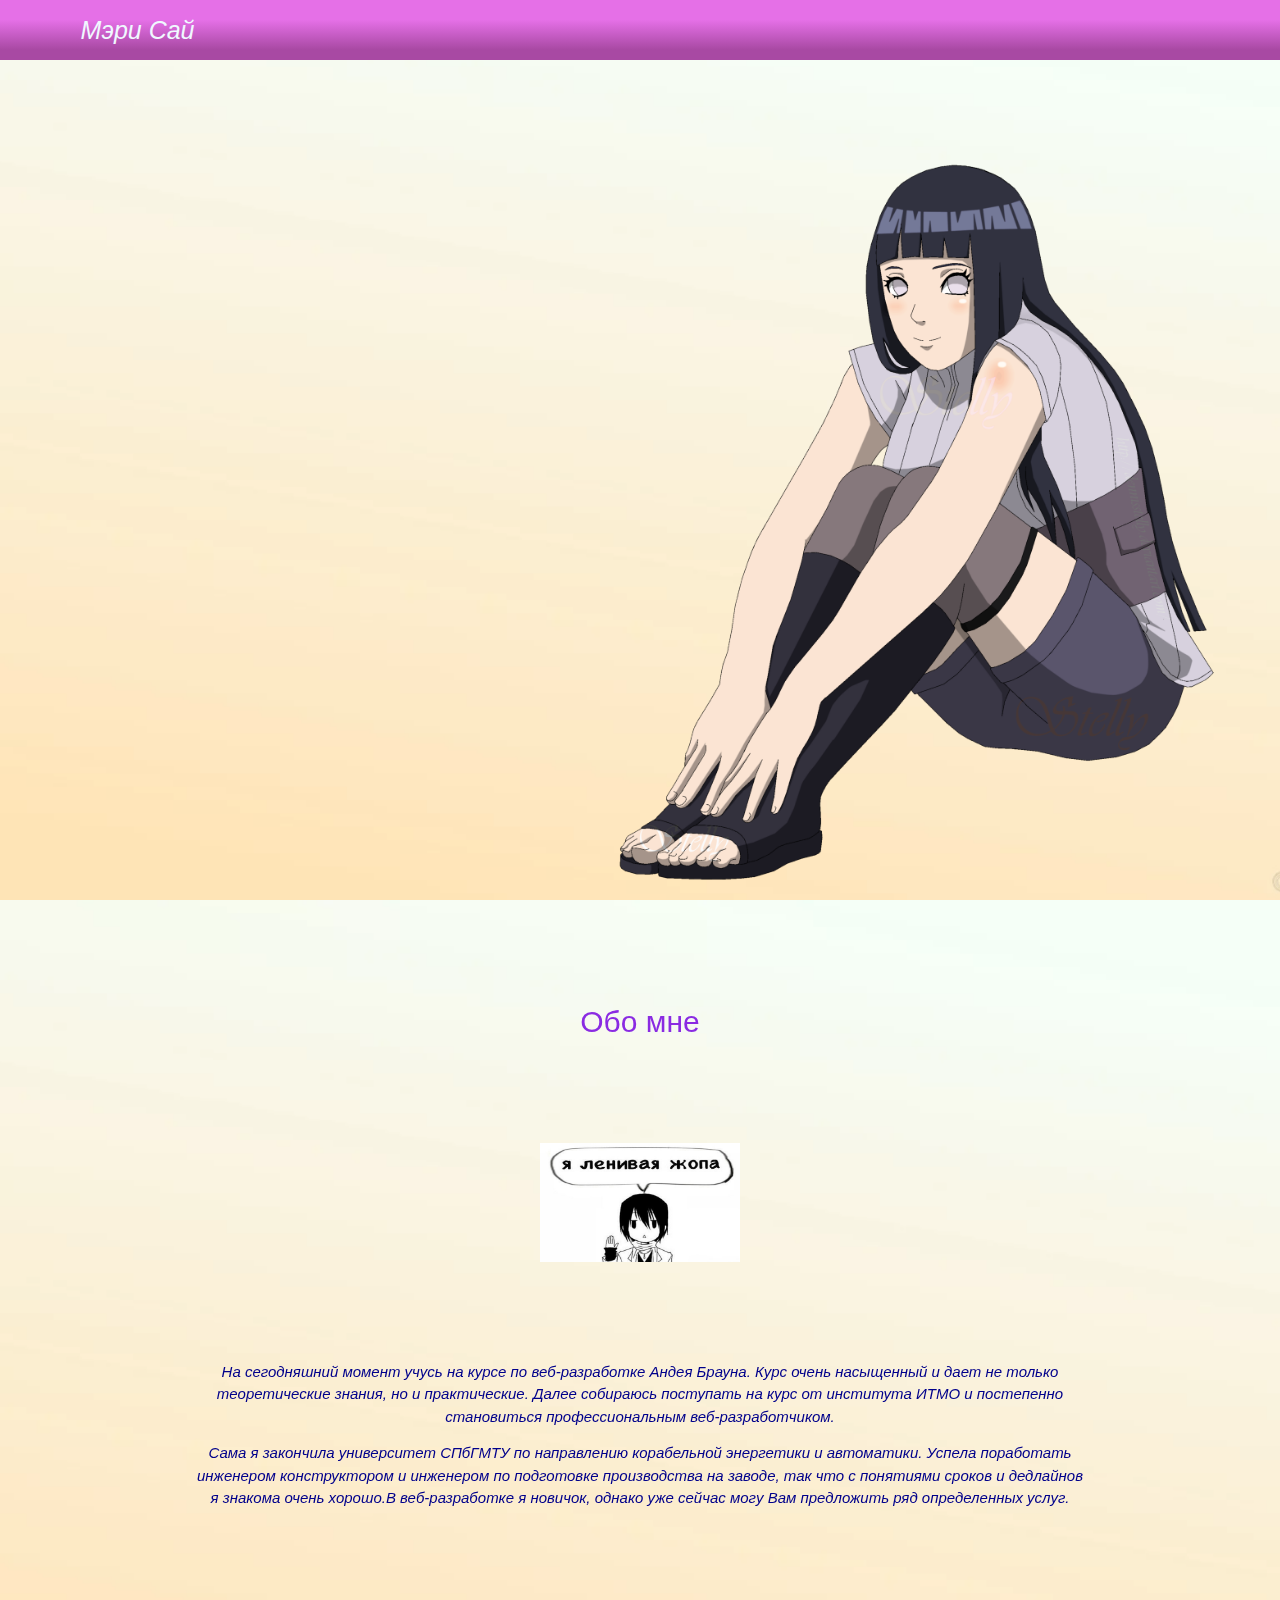
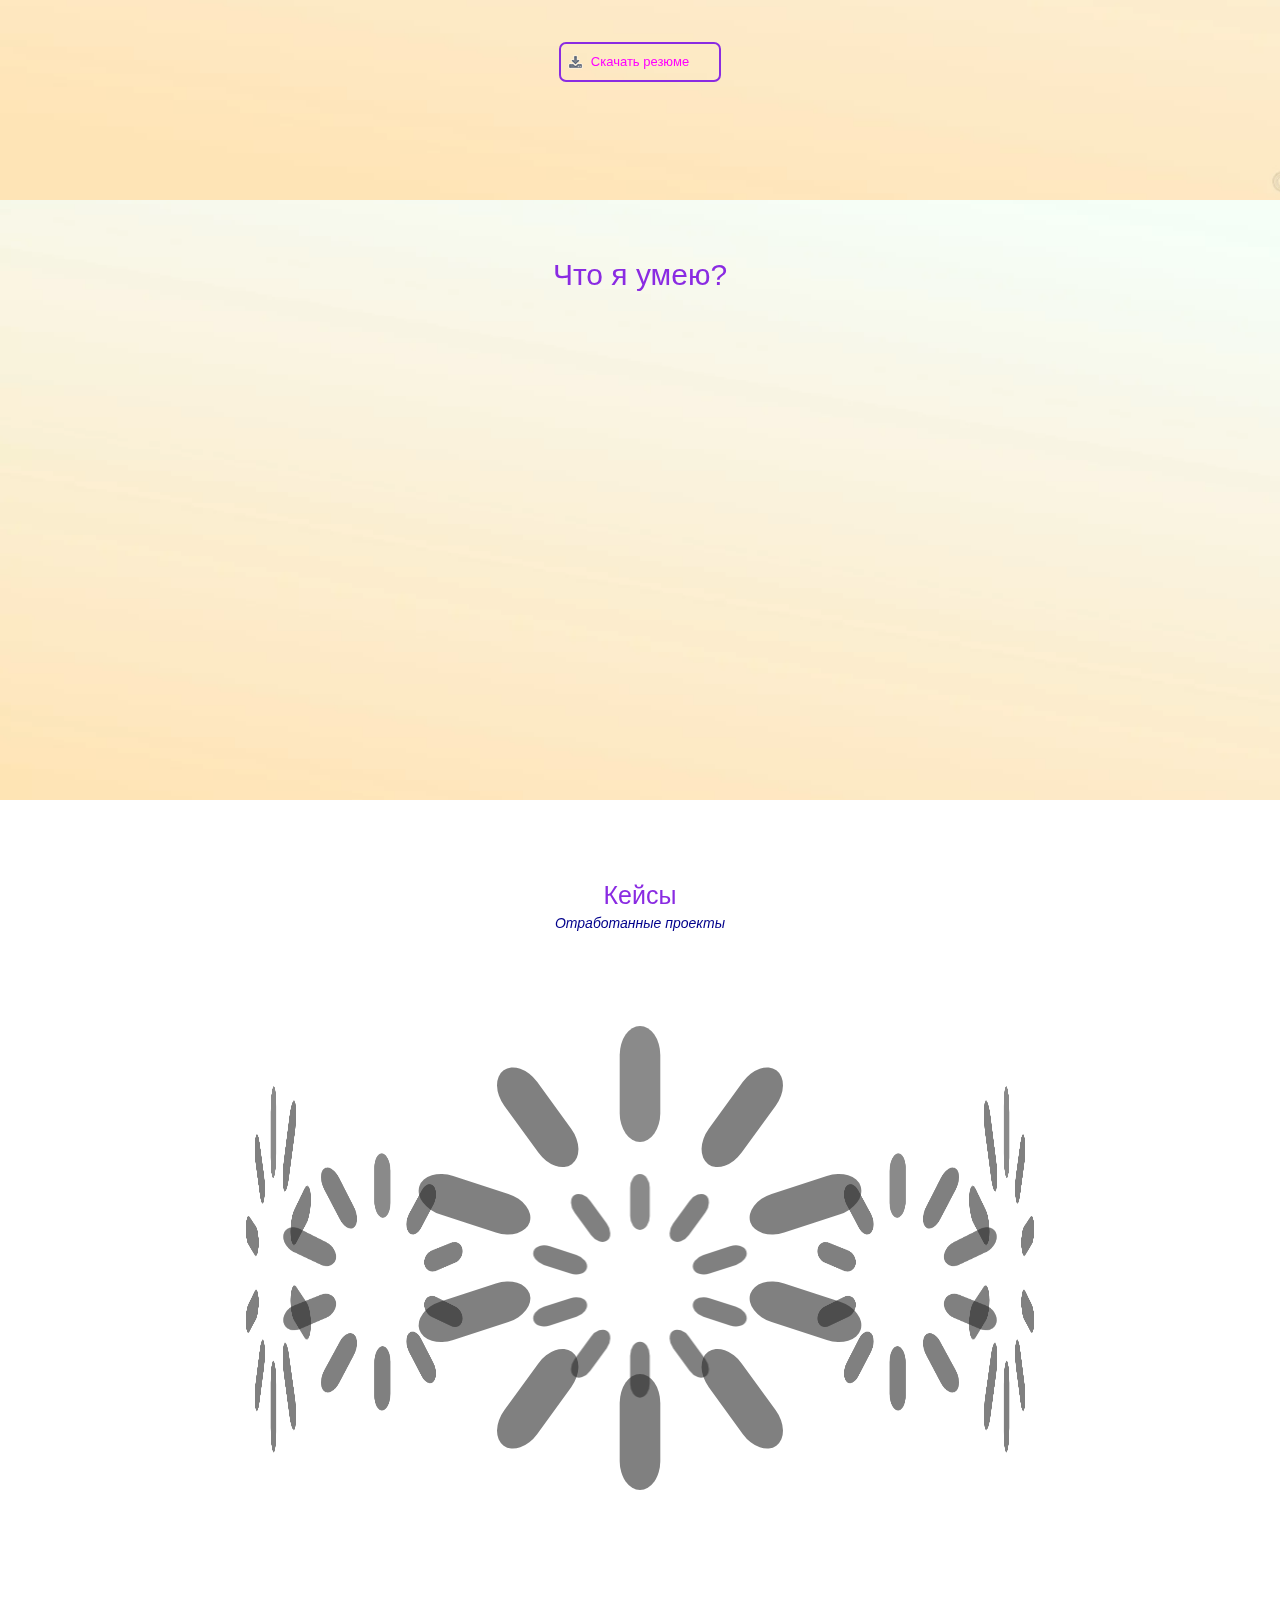
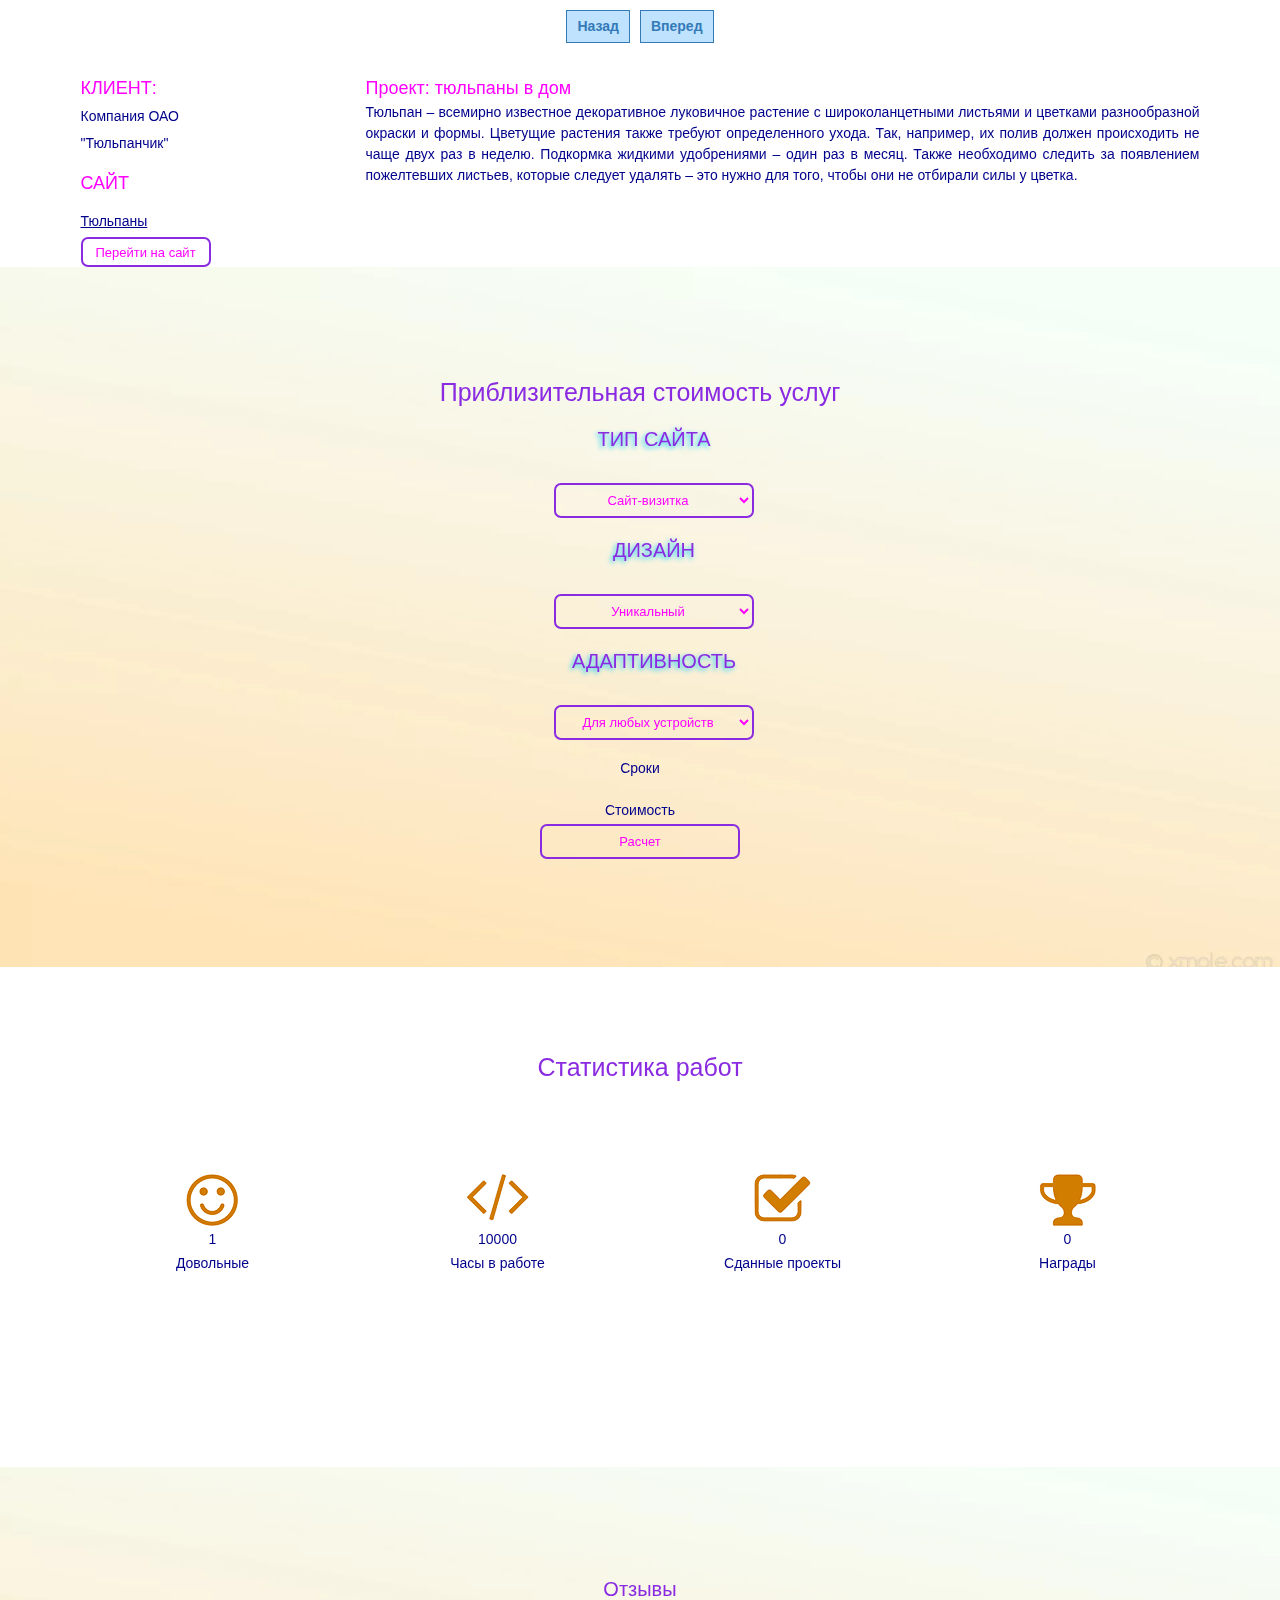
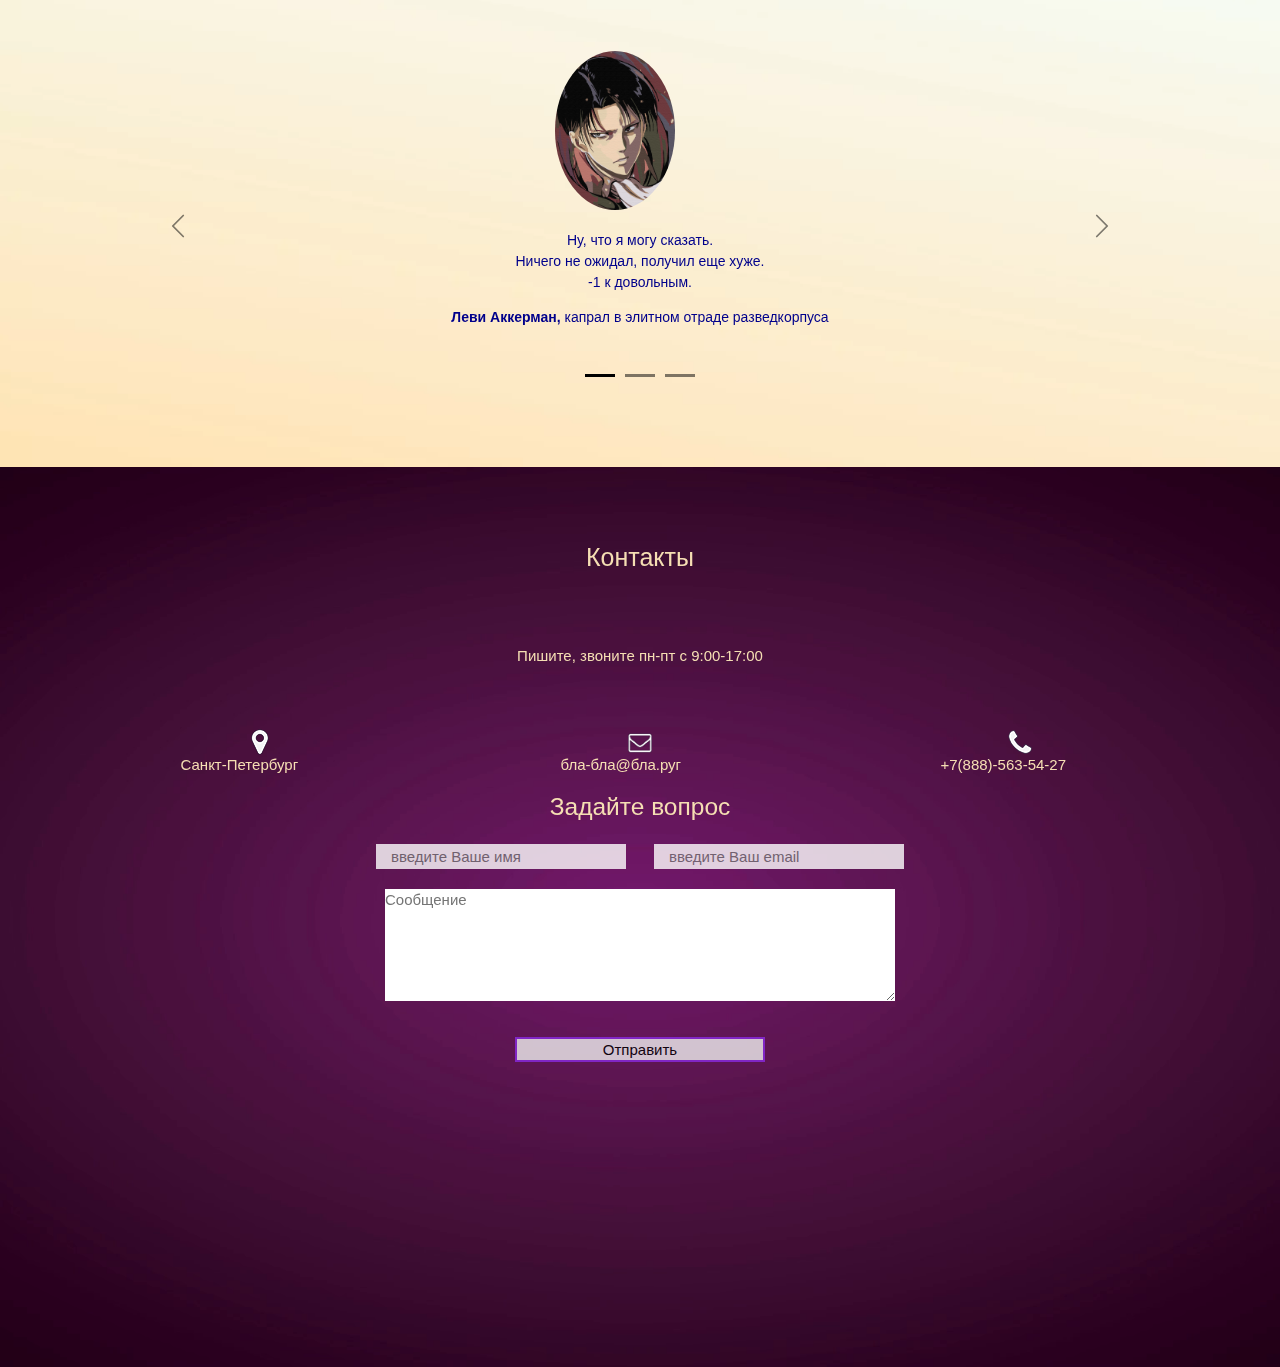
==== commit f87993d8: "мур" ====
--- a/source/index.html
+++ b/source/index.html
@@ -6,8 +6,9 @@
     <meta name="description" content="Это моя первая страница">
     <meta name="author" content="Мэри">
     <meta name="robots" content="noindex, nofollow">
+    <meta name="viewport" content="width=device-width, initial-scale=1.0">
     <meta property="og:title" content="Это моя первая страница">
-    <meta name="viewpot" content="width=device-width, initial-scale=1.0">
+    <title>Мэри Потёмкина - веб-разработчик</title>
     <link rel="stylesheet" href="css/reset.css">
     <link rel="stylesheet" href="css/bootstrap.min.css">
     <link rel="stylesheet" href="css/font-awesome.css">
@@ -15,7 +16,7 @@
     <link rel="stylesheet" href="css/style.css">
     <link rel="stylesheet" href="css/magnific-popup.css">
     <link rel="stylesheet" href="css/preloader.css">
-    <title>Мэри Потёмкина - веб-разработчик</title>
+ 
 </head>
 
 <body>
@@ -113,7 +114,7 @@
 
 
         <section class="title_ican" id="title_ican1">
-            <h2>Что я умею</h2>
+            <h2>Что я умею?</h2>
             <ul>
 
                 <li class="web"><img src="img/notebook.png" style="height: 45px" alt="А где картинка 0-0?"><br>
--- a/source/css/style.css
+++ b/source/css/style.css
@@ -155,7 +155,7 @@
     }
 }
 
-.title_container input {
+.title_container input{
     height: 40px;
     text-align: center;
     border: 2px solid blueviolet;
@@ -175,10 +175,10 @@
     transform: scale(1.1);
 }
 
-@media(max-width:971px) {
+@media(max-width:992px) {
 
     .title_container,
-    .title_container h1,
+   .title_container h1,
     .title_container h4,
     .title_container input {
         color: bisque;
@@ -309,6 +309,7 @@
     align-items: center;
     text-align: center;
     justify-content: space-evenly;
+     opacity: 0;
 }
 
 .title_ican ul li {
@@ -341,6 +342,29 @@
     border-radius: 20%;
     background-color: aquamarine;
 }
+
+.topanim{
+     -webkit-animation: anims 1.5s ease-in forwards;
+    -o-animation: anims 1.5s ease-in forwards;
+    animation: anims 1.5s ease-in forwards;
+   
+}
+
+@keyframes anims {
+    0% {
+        opacity: 0;
+        margin-left: -80px;
+    }
+    50%{
+        opacity: 0.5;
+    }
+
+    100% {
+        opacity: 1;
+        margin-left: 0px;
+    }
+}
+
 
 @media(max-width:775px) {
     .title_ican h2 {
@@ -364,6 +388,9 @@
         align-items: flex-start;
         flex-wrap: nowrap;
     }
+    .title_ican ul li img {
+    padding-left: 10%;
+}
 }
 
 @media(max-width:475px) {
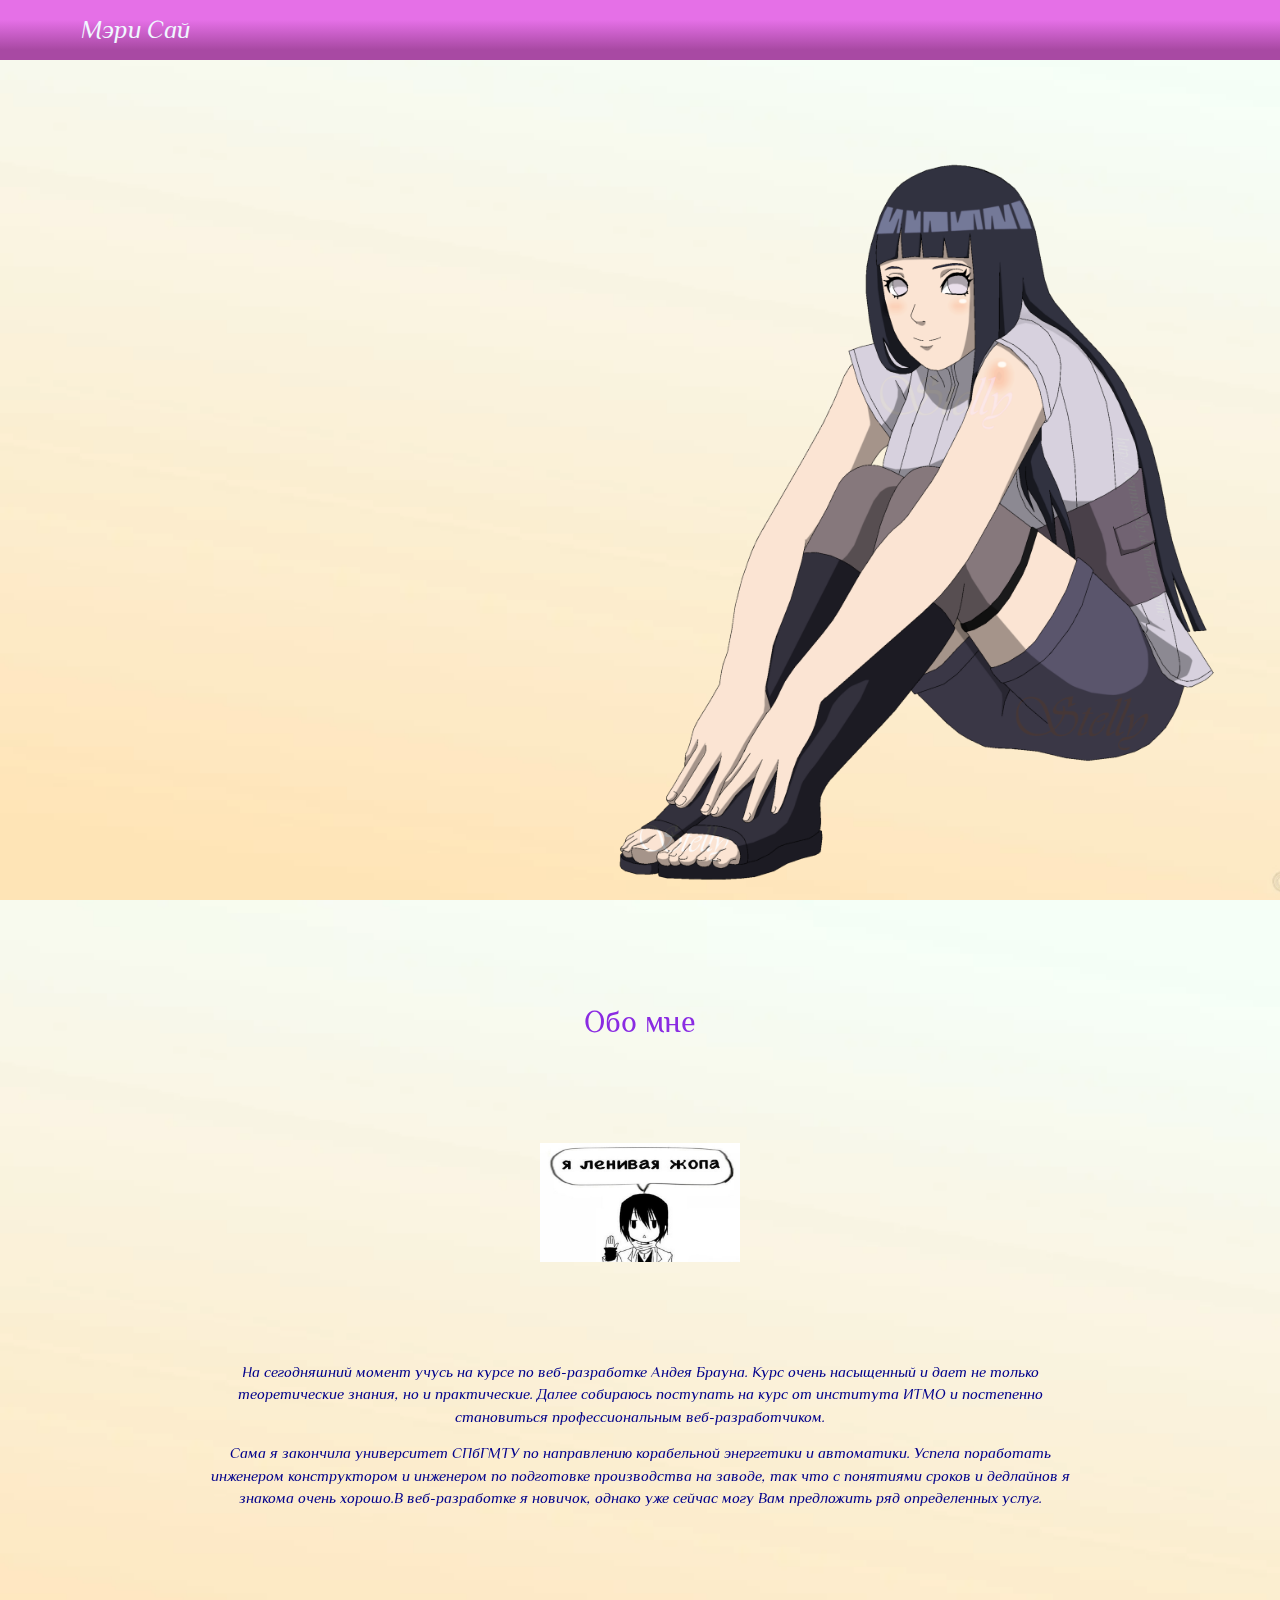
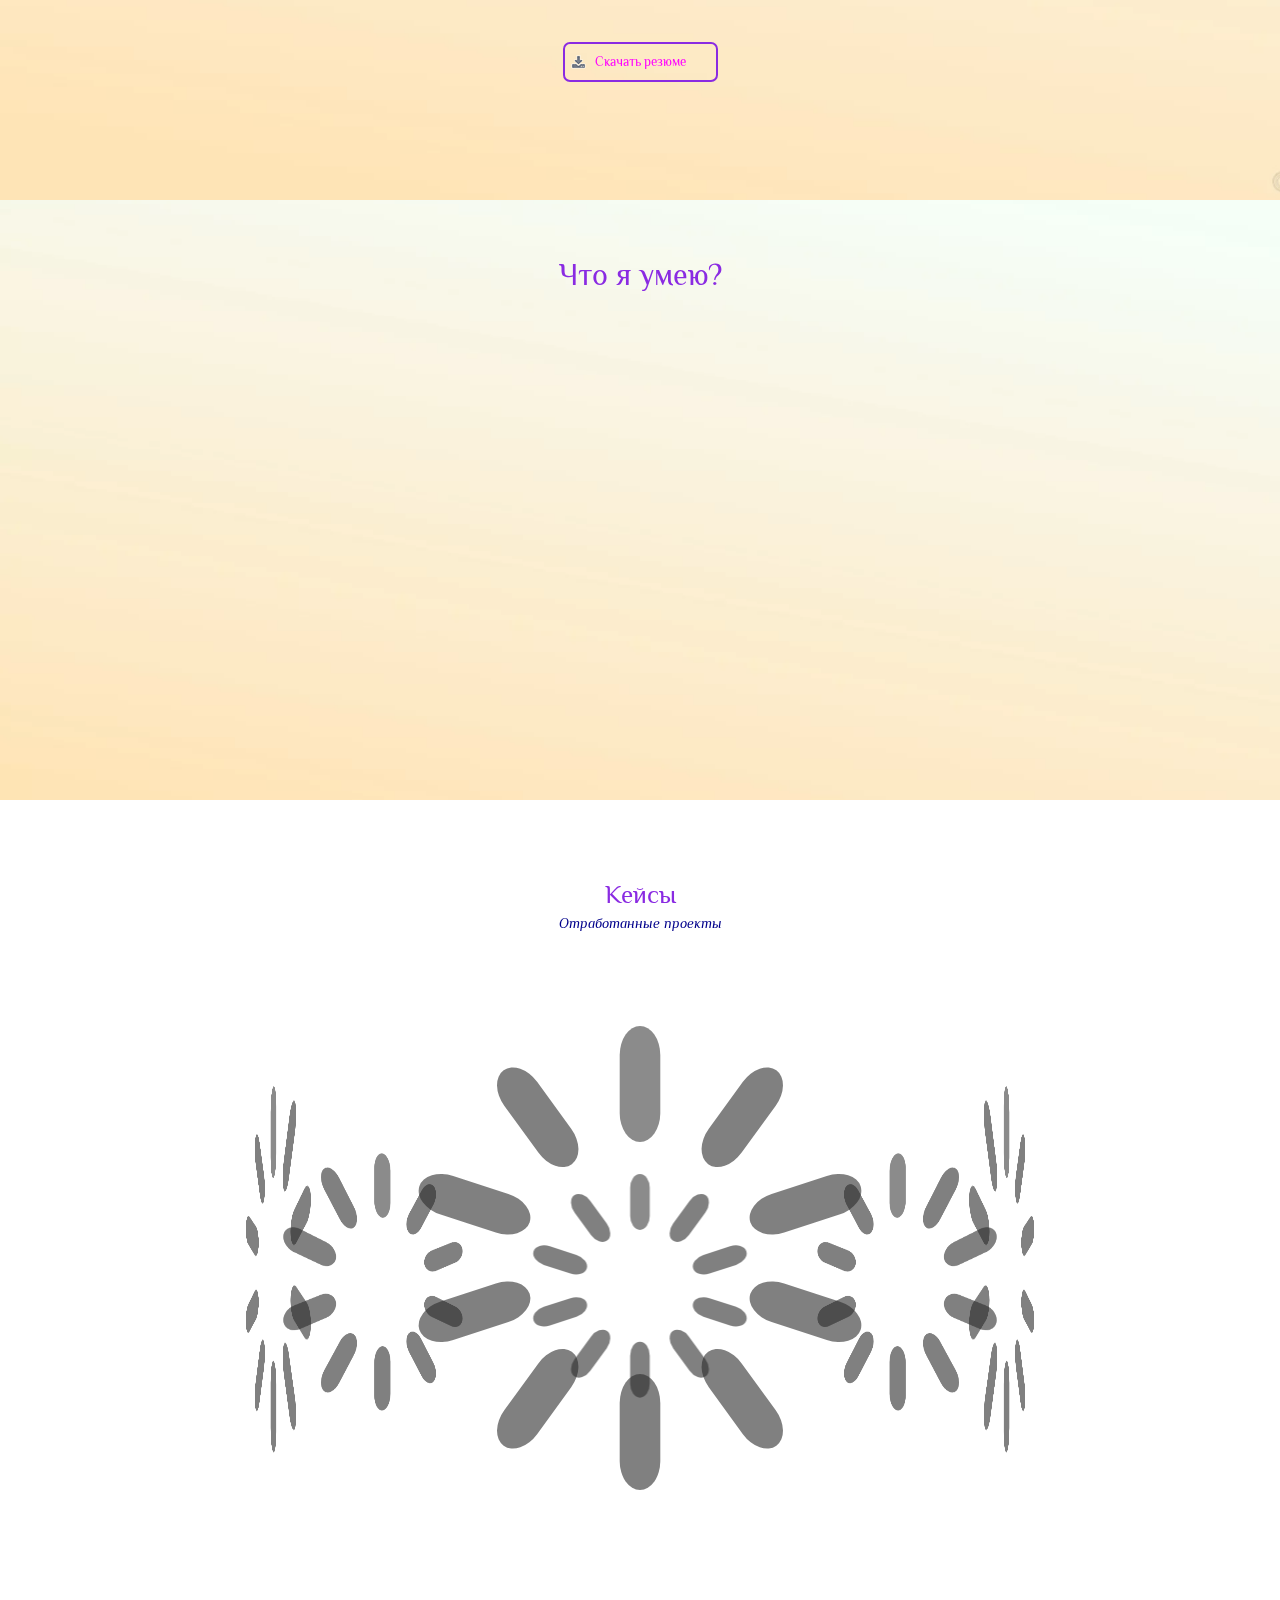
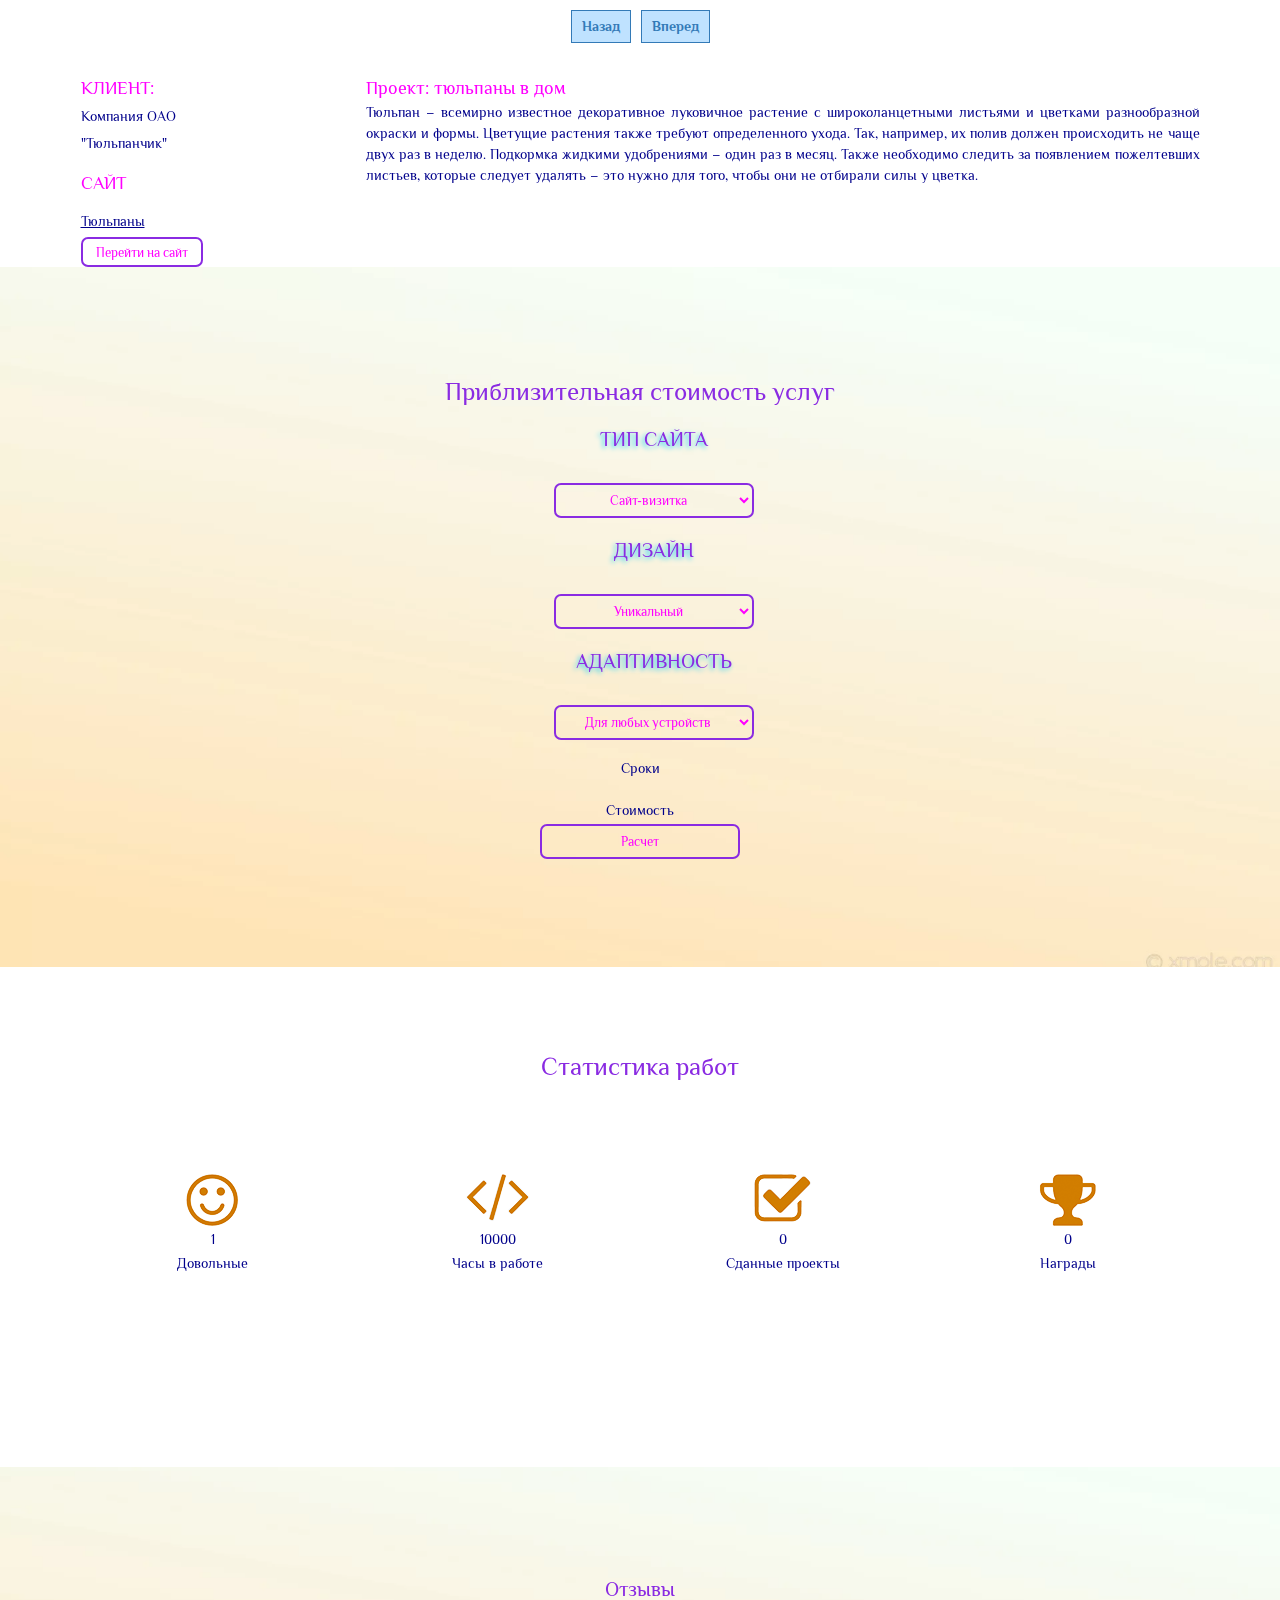
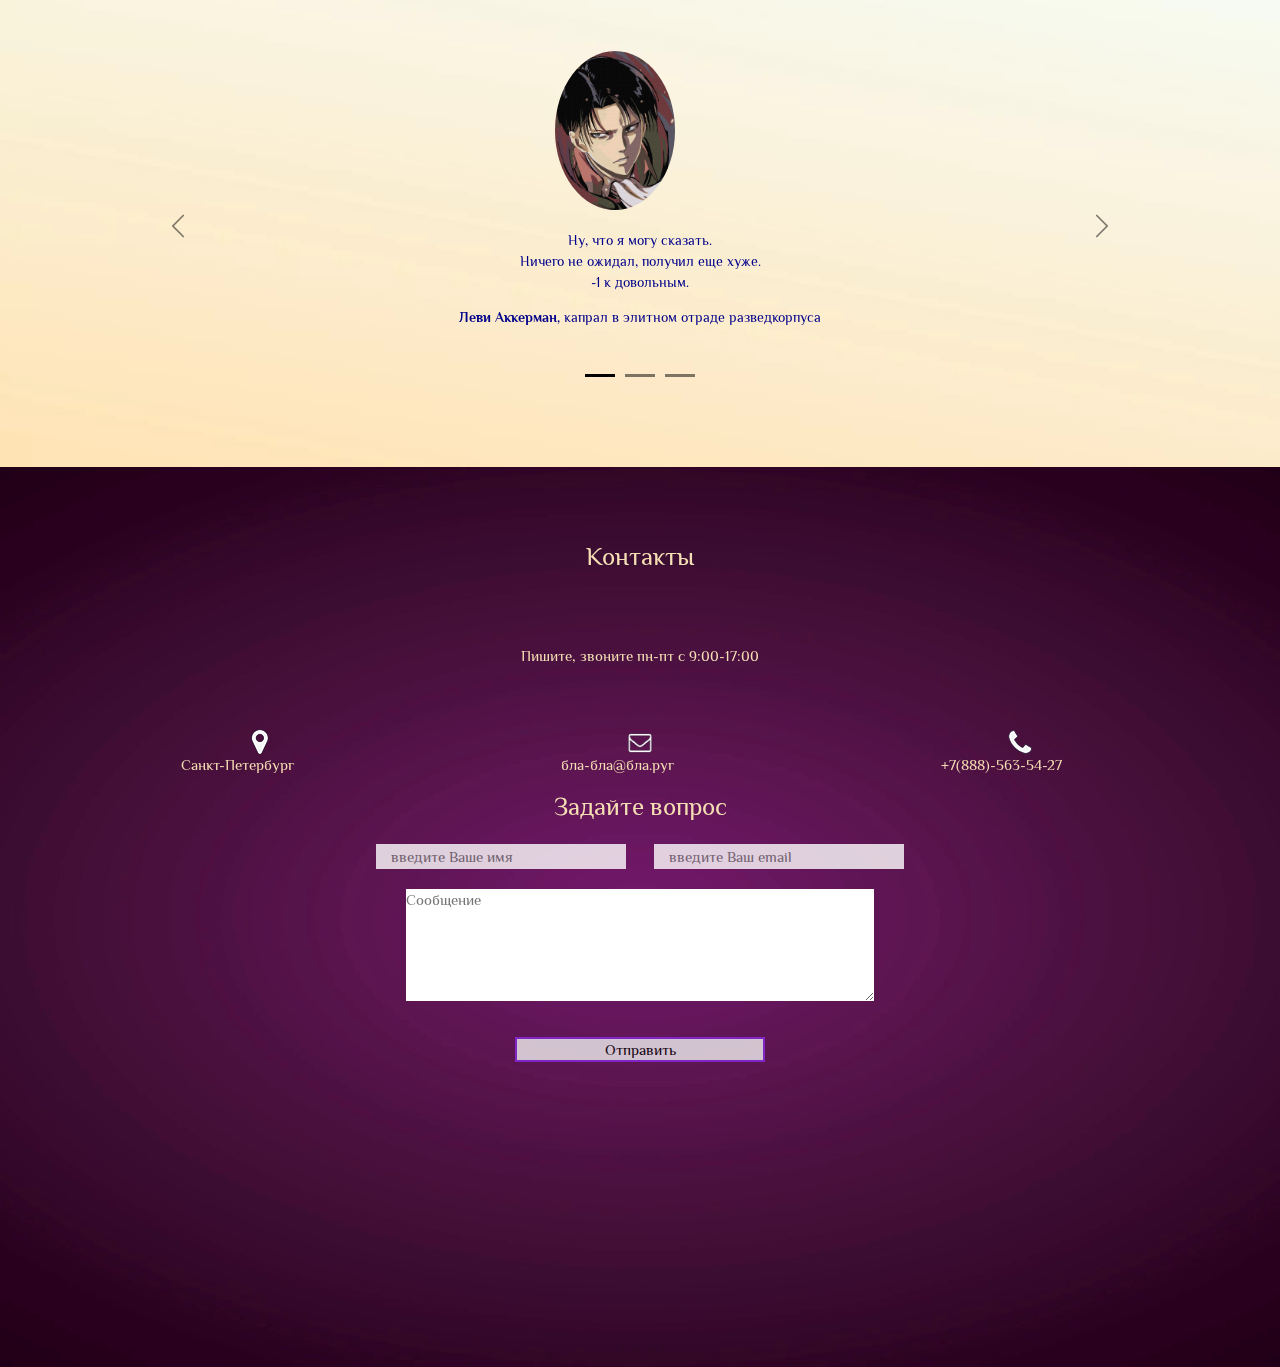
==== commit 4eeaa836: "ох" ====
--- a/source/index.html
+++ b/source/index.html
@@ -12,7 +12,7 @@
     <link rel="stylesheet" href="css/reset.css">
     <link rel="stylesheet" href="css/bootstrap.min.css">
     <link rel="stylesheet" href="css/font-awesome.css">
-    <link rel="preconnect" href="https://fonts.googleapis.com">
+    <link href="https://fonts.googleapis.com/css2?family=Philosopher:ital@1&display=swap" rel="stylesheet">
     <link rel="stylesheet" href="css/style.css">
     <link rel="stylesheet" href="css/magnific-popup.css">
     <link rel="stylesheet" href="css/preloader.css">
--- a/source/css/style.css
+++ b/source/css/style.css
@@ -1,5 +1,5 @@
 body {
-    font-family: 'Caveat', cursive, Arial, sans-serif;
+    font-family: 'Philosopher', Arial, sans-serif;
 }
 
 nav {
@@ -385,7 +385,7 @@
         max-height: 20%;
         border: 1px solid blueviolet;
         justify-content: space-evenly;
-        align-items: flex-start;
+        align-items: center;
         flex-wrap: nowrap;
     }
     .title_ican ul li img {
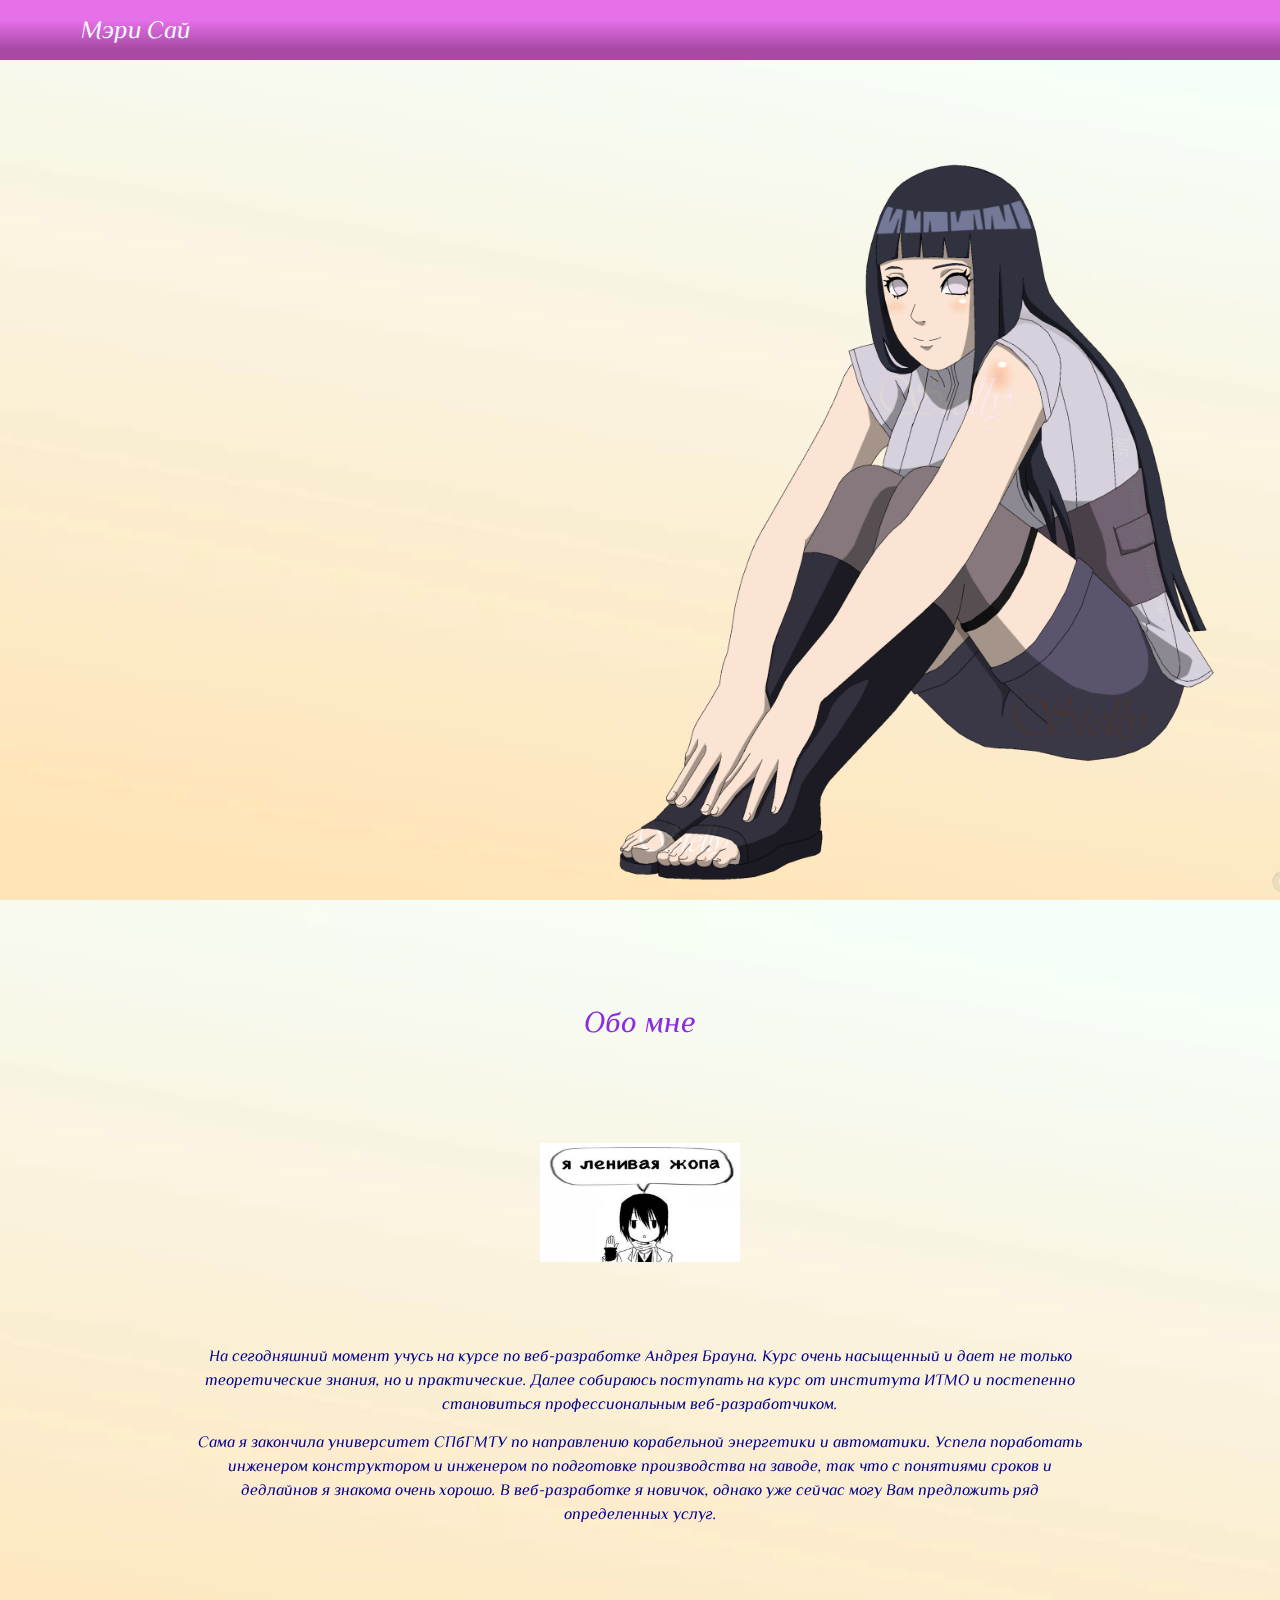
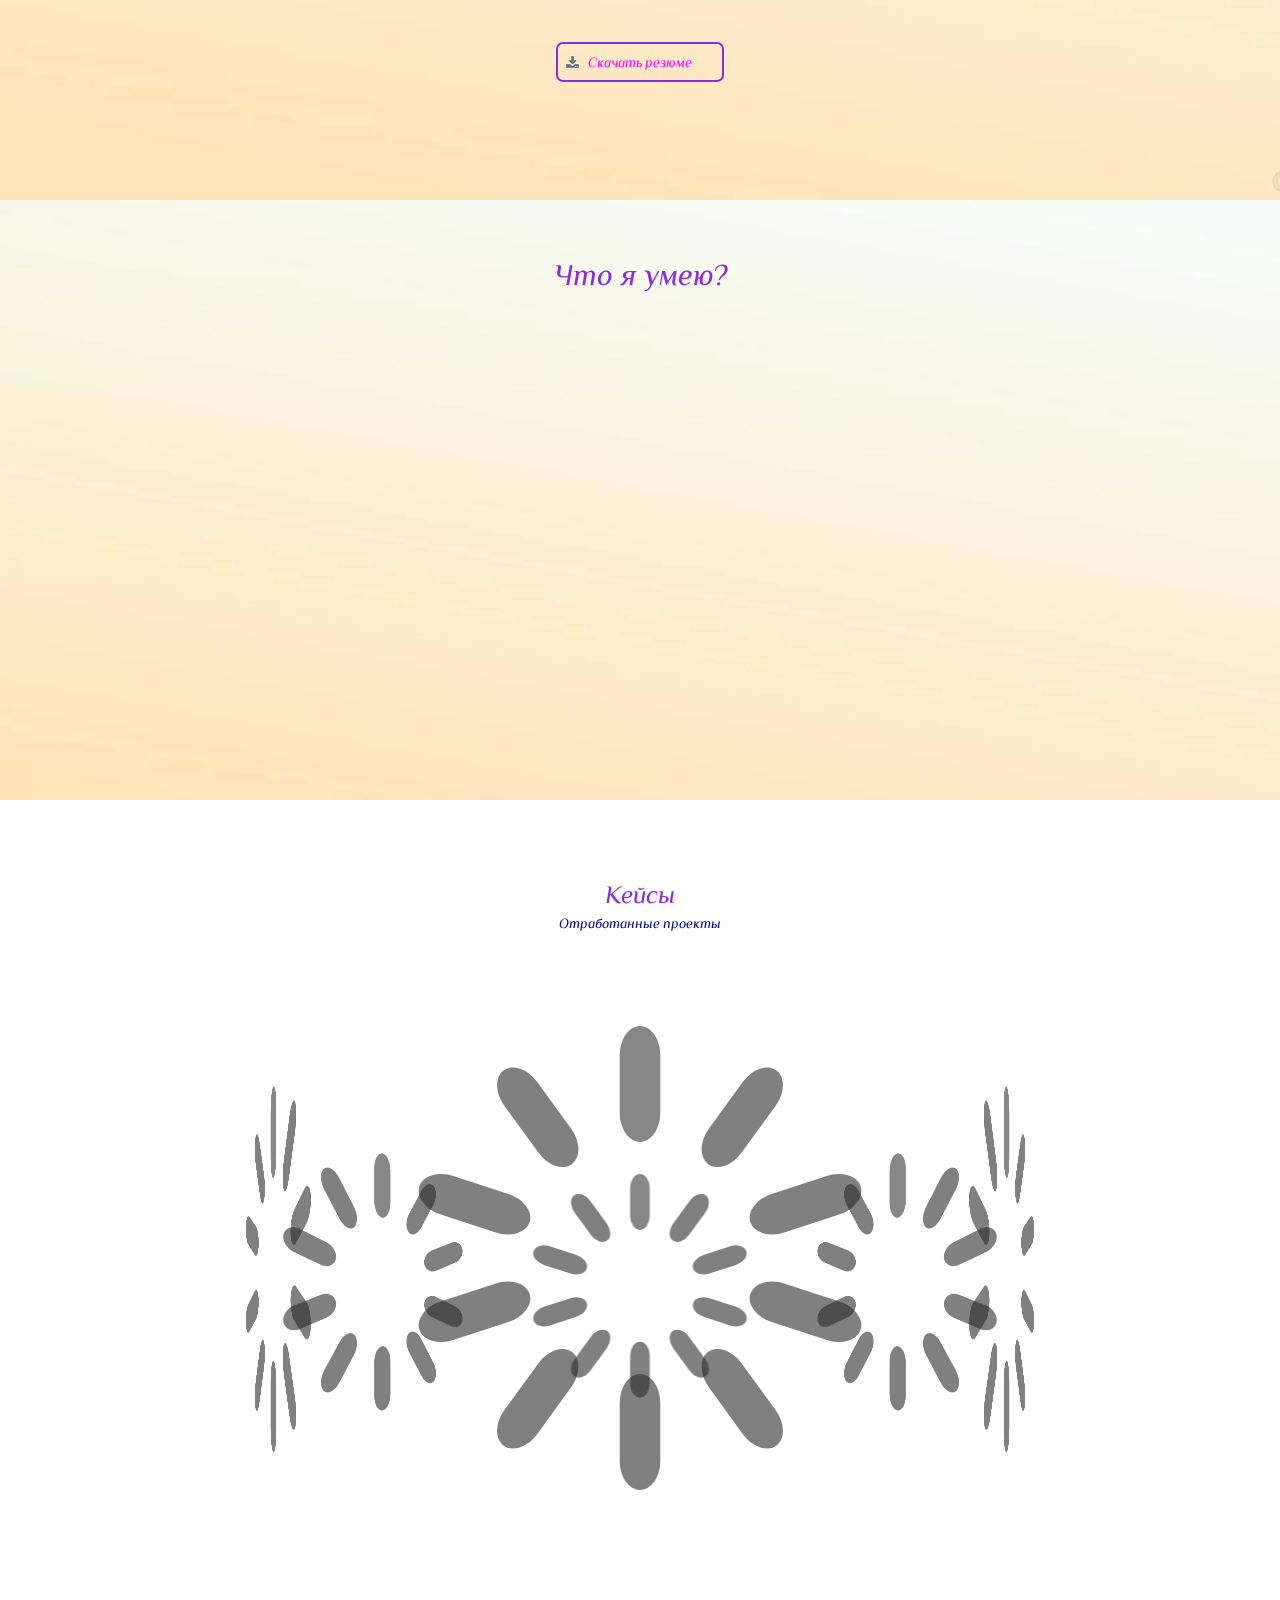
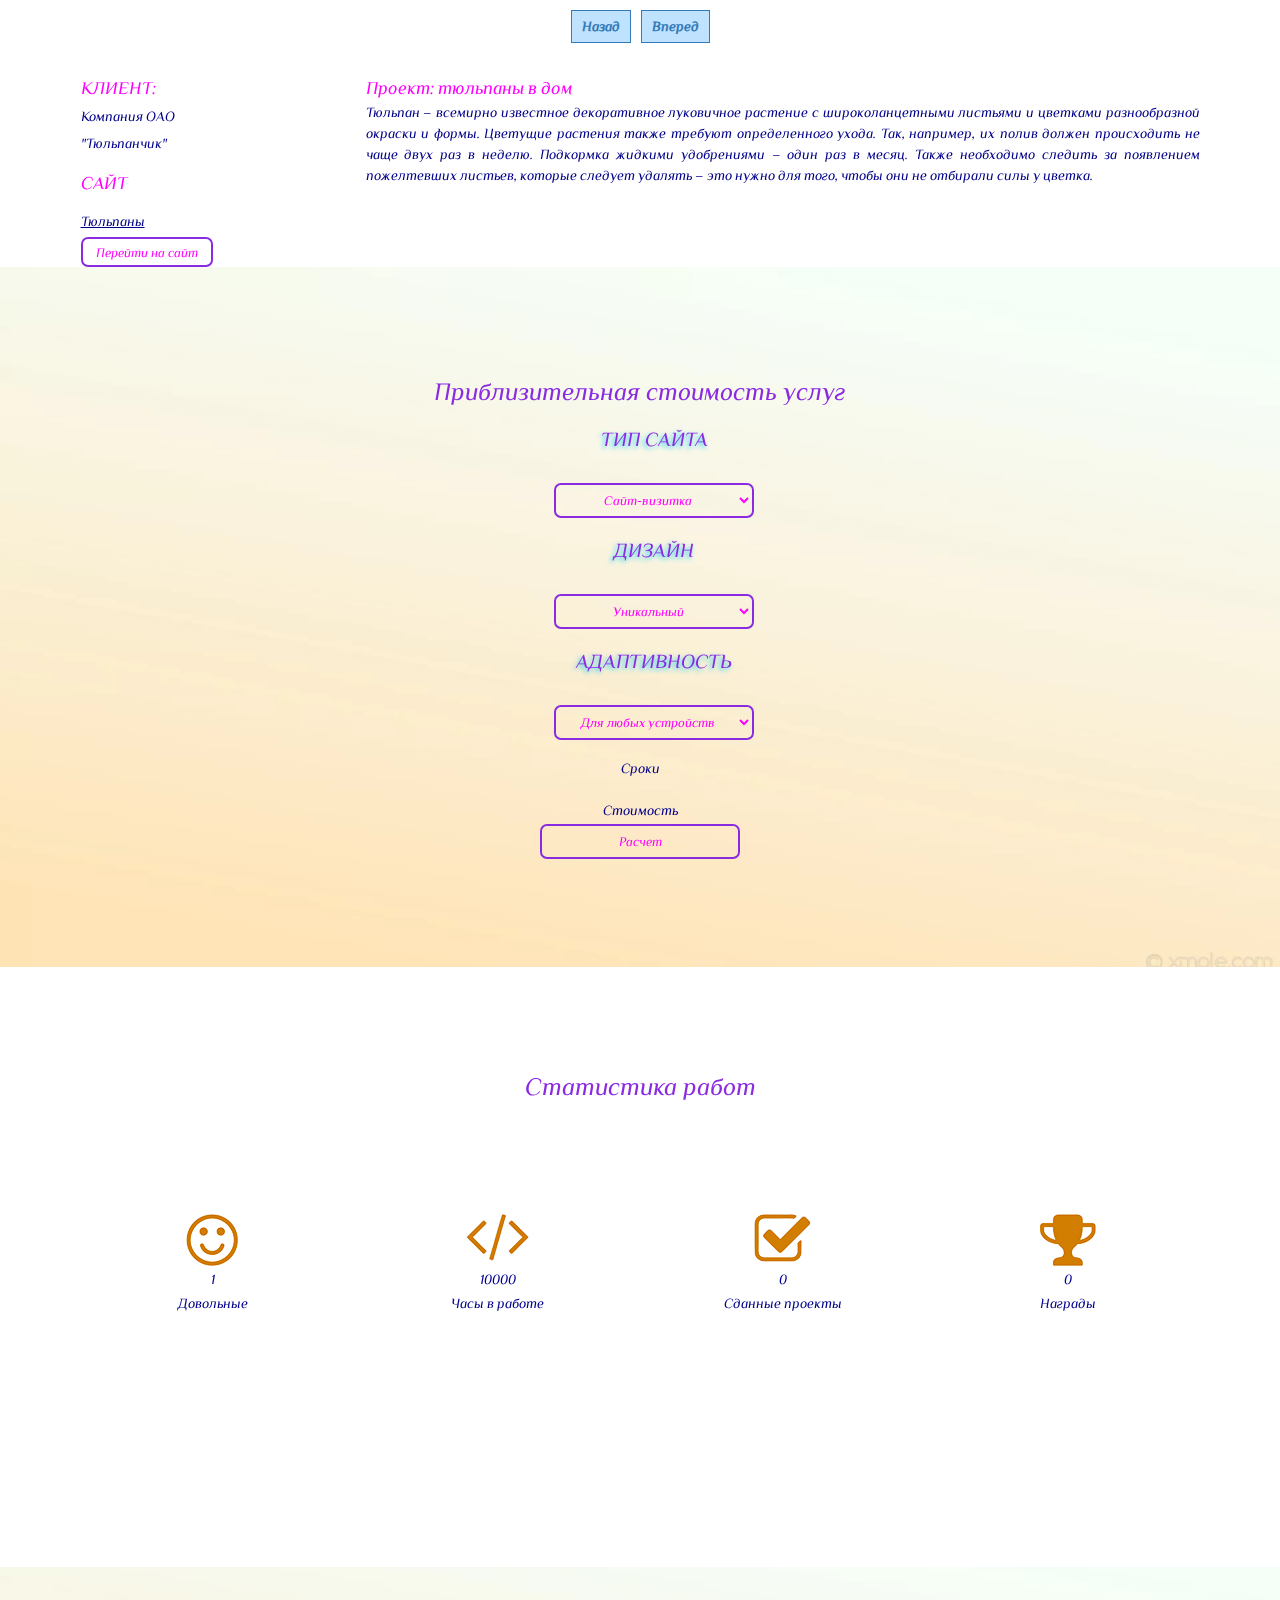
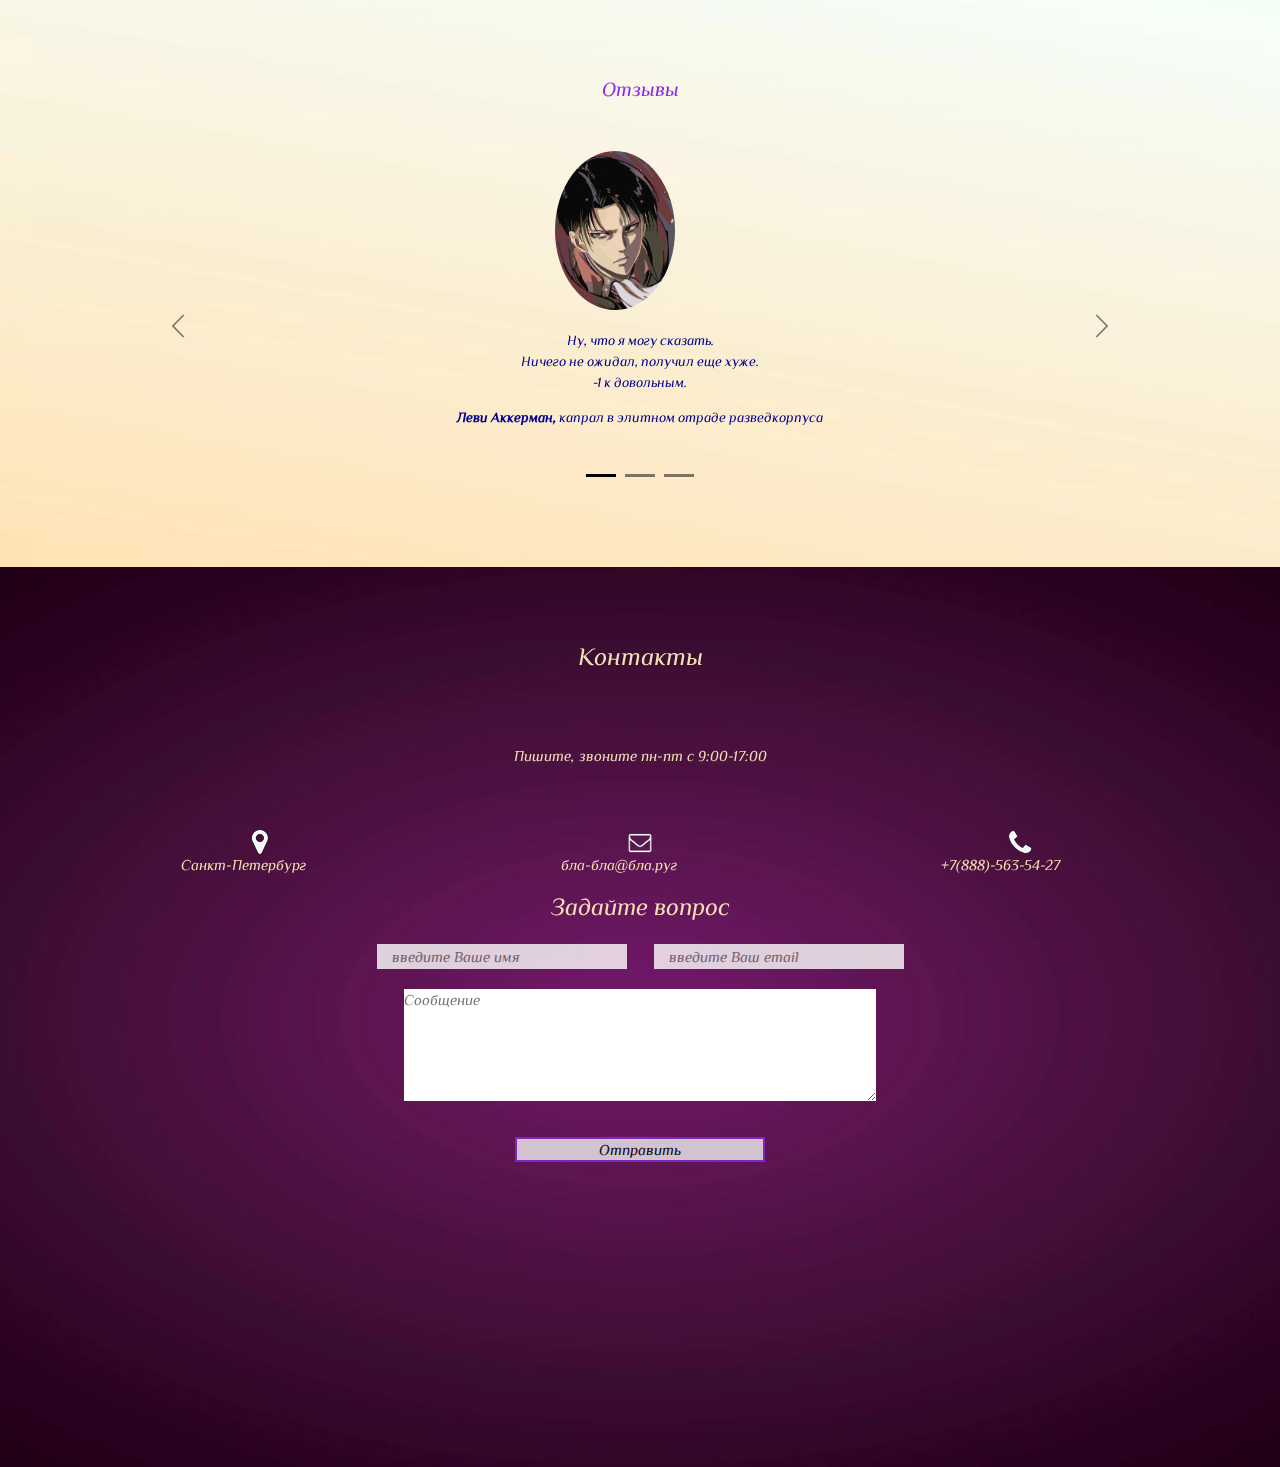
==== commit 84065dc4: "ссылки у кнопочек" ====
--- a/source/index.html
+++ b/source/index.html
@@ -8,11 +8,12 @@
     <meta name="robots" content="noindex, nofollow">
     <meta name="viewport" content="width=device-width, initial-scale=1.0">
     <meta property="og:title" content="Это моя первая страница">
-    <title>Мэри Потёмкина - веб-разработчик</title>
+    <title>Мэри Сай - веб-разработчик</title>
     <link rel="stylesheet" href="css/reset.css">
+    <link rel="preconnect" href="https://fonts.googleapis.com">
     <link rel="stylesheet" href="css/bootstrap.min.css">
     <link rel="stylesheet" href="css/font-awesome.css">
-    <link href="https://fonts.googleapis.com/css2?family=Philosopher:ital@1&display=swap" rel="stylesheet">
+   <link rel="stylesheet" href="css/fonts.css">
     <link rel="stylesheet" href="css/style.css">
     <link rel="stylesheet" href="css/magnific-popup.css">
     <link rel="stylesheet" href="css/preloader.css">
@@ -71,8 +72,8 @@
                         <div class="title_container">
                             <h1>Привет <br> Я Мэри Caй</h1>
                             <h4><i class="fa fa-paper-plane-o custom-plane" aria-hidden="true"></i>Фулл стек веб-разработчик</h4>
-                            <form action="#"> <input type="button" value="Обо мне">
-                                <input type="button" value="Мои работы">
+                            <form action="#"> <input type="button" value="Обо мне" onClick="window.location='#title_me1'"/>
+                                <input type="button" value="Мои работы" onClick="window.location='#title_case1'"/>
                             </form>
                         </div>
                     </div>
@@ -106,8 +107,8 @@
             <h2>Обо мне</h2>
             <img src="img/i.jpg" style="width: 200px" alt="А где картинка 0-0?">
             <div class="Text">
-                <p class="one">На сегодняшний момент учусь на курсе по веб-разработке Андея Брауна. Курс очень насыщенный и дает не только теоретические знания, но и практические. Далее собираюсь поступать на курс от института ИТМО и постепенно становиться профессиональным веб-разработчиком.</p>
-                <p class="two">Сама я закончила университет СПбГМТУ по направлению корабельной энергетики и автоматики. Успела поработать инженером конструктором и инженером по подготовке производства на заводе, так что с понятиями сроков и дедлайнов я знакома очень хорошо.В веб-разработке я новичок, однако уже сейчас могу Вам предложить ряд определенных услуг.</p>
+                <p class="one">На сегодняшний момент учусь на курсе по веб-разработке Андрея Брауна. Курс очень насыщенный и дает не только теоретические знания, но и практические. Далее собираюсь поступать на курс от института ИТМО и постепенно становиться профессиональным веб-разработчиком.</p>
+                <p class="two">Сама я закончила университет СПбГМТУ по направлению корабельной энергетики и автоматики. Успела поработать инженером конструктором и инженером по подготовке производства на заводе, так что с понятиями сроков и дедлайнов я знакома очень хорошо. В веб-разработке я новичок, однако уже сейчас могу Вам предложить ряд определенных услуг.</p>
             </div>
             <form action=""><input type="button" value="Скачать резюме"></form>
         </section>
@@ -120,22 +121,15 @@
                 <li class="web"><img src="img/notebook.png" style="height: 45px" alt="А где картинка 0-0?"><br>
                     <p>Web-дизайн<br>Создам красивый и удобный сайт, по Вашим запросам.</p>
                 </li>
-                <!--<span class="make">Создам красивый и удобный сайт,<br> соответствующий Вашим желаниям.</span>-->
-
                 <li class="razrab"><img src="img/Arrows.png" style="height: 45px" alt="А где картинка 0-0?"><br>
                     <p>Разработка<br>Разработаю сайт, отвечающий Вашим задачам</p>
                 </li>
-                <!--  <span class="zadacha">Разработаю сайт <br> отвечающий Вашим задачам</span>-->
-
                 <li class="ceo"><img src="img/Rocket.png" style="height: 45px" alt="А где картинка 0-0?"><br>
                     <p>CЕО-оптимизация<br>Ваш сайт всегда будет в верхних строках поиска</p>
                 </li>
-                <!--<span class="information"> Ваши клиенты слегкостью смогут найти сайт и интересующую их информацию</span>-->
-
                 <li class="marketing"><img src="img/mouthpiece.png" style="height: 45px" alt="А где картинка 0-0?"><br>
                     <p>Маркетинг<br>Ваши клиенты всегда останутся довольными</p>
                 </li>
-                <!--<span class="happy">Ваши клиенты <br> всегда останутся <br>довольными</span>-->
             </ul>
         </section>
 
@@ -144,7 +138,6 @@
 
             <h2>Кейсы</h2>
             <p class="projekt">Отработанные проекты</p>
-            <!--<img src="img/photo.png" style="width:70%" alt="А где картинка 0-0?">-->
             <div class="carousel-3d" data-gap="20">
     <figure class="galery">
         <div><img class="image-link" src="img/lightpicture.svg" data-src="img/flower2.jpg"  href="img/flower2.jpg" alt="А где картинка 0-0?"/></div>
--- a/source/css/fonts.css
+++ b/source/css/fonts.css
@@ -0,0 +1,9 @@
+/** Generated by FG **/
+@font-face {
+	font-family: 'Conv_Alice-Regular';
+	src: url('fonts/Alice-Regular.eot');
+	src: local('☺'), url('fonts/Alice-Regular.woff') format('woff'), url('fonts/Alice-Regular.ttf') format('truetype'), url('fonts/Alice-Regular.svg') format('svg');
+	font-weight: normal;
+	font-style: normal;
+}
+
--- a/source/css/style.css
+++ b/source/css/style.css
@@ -1,5 +1,14 @@
+@font-face {
+	font-family: 'Conv_Philosopher-Italic';
+	src: url('../fonts/Philosopher-Italic.eot');
+	src: local('☺'), url('../fonts/Philosopher-Italic.woff') format('woff'), url('../fonts/Philosopher-Italic.ttf') format('truetype'), url('../fonts/Philosopher-Italic.svg') format('svg');
+	font-weight: normal;
+	font-style: normal;
+}
+
 body {
-    font-family: 'Philosopher', Arial, sans-serif;
+    font-family: 'Conv_Philosopher-Italic', Arial, sans-serif;
+    
 }
 
 nav {
@@ -52,7 +61,7 @@
     line-height: 60px;
     color: white;
     margin-right: 30px;
-    font-size: 14px;
+    font-size: 16px;
     font-style: italic;
     -webkit-animation: topshift 0.4s ease forwards;
     -o-animation: topshift 0.4s ease forwards;
@@ -162,7 +171,7 @@
     background: none;
     border-radius: 7px;
     color: fuchsia;
-    font-size: 13px;
+    font-size: 14px;
     padding: 0px 13px;
     margin: 30px 15px 0px 15px;
     transition: all 0.3s;
@@ -240,17 +249,16 @@
     flex-direction: column;
     justify-content: center;
     align-items: center;
-    font-size: 15px;
-    font-style: italic;
+    font-size: 16px;
     color: darkblue;
 }
 
-@media(max-width:690px) {
+@media(max-width:990px) {
     .Text {
         justify-content: space-between;
         overflow: scroll;
         max-height: 300px;
-        font-size: 13px;
+        font-size: 14px;
         outline: 1px solid blueviolet;
         border-radius: 2%;
         padding: 3%;
@@ -265,7 +273,7 @@
     background: url(../img/down.png) 5% 50%/15px no-repeat;
     border-radius: 7px;
     color: fuchsia;
-    font-size: 13px;
+    font-size: 14px;
     padding: 0px 30px;
     margin: 20px 15px 0px 15px;
     transition: all 0.3s;
@@ -329,7 +337,6 @@
 .title_ican ul li p {
     font-size: 15px;
     color: darkblue;
-    font-style: italic;
     text-transform: inherit;
     transform: scale(1);
     transition: all 0.3s;
@@ -433,7 +440,6 @@
     text-align: center;
     color: darkblue;
     font-size: 14px;
-    font-style: italic;
     text-transform: inherit;
 }
 
@@ -615,17 +621,11 @@
 }
 
 .title_statistika {
-    height: 500px;
+    height: 600px;
     background: url(../img/fon2.png) center/cover no-repeat;
     background-attachment: fixed;
 }
 
-@media(max-width:440px) {
-
-    .title_statistika {
-        height: 100%;
-    }
-}
 
 .title_statistika h2 {
     display: flex;
@@ -645,7 +645,6 @@
     color: darkblue;
     font-size: 14px;
     width: 220px;
-    margin-top: 105;
     margin-bottom: 20px;
     padding-top: 60px;
     line-height: 10px;
@@ -665,6 +664,22 @@
 
 .pice {
     background: url(../img/Cup.png) 50% 0%/57px no-repeat;
+}
+
+@media(max-width:440px) {
+
+    .title_statistika {
+        height: 100%;
+    }
+    .title_statistika h2 {
+    display: flex;
+    height: 10%;
+    font-size: 25px;
+    color: blueviolet;
+    justify-content: center;
+    align-items: center;
+}
+    
 }
 
 .title_comment {
